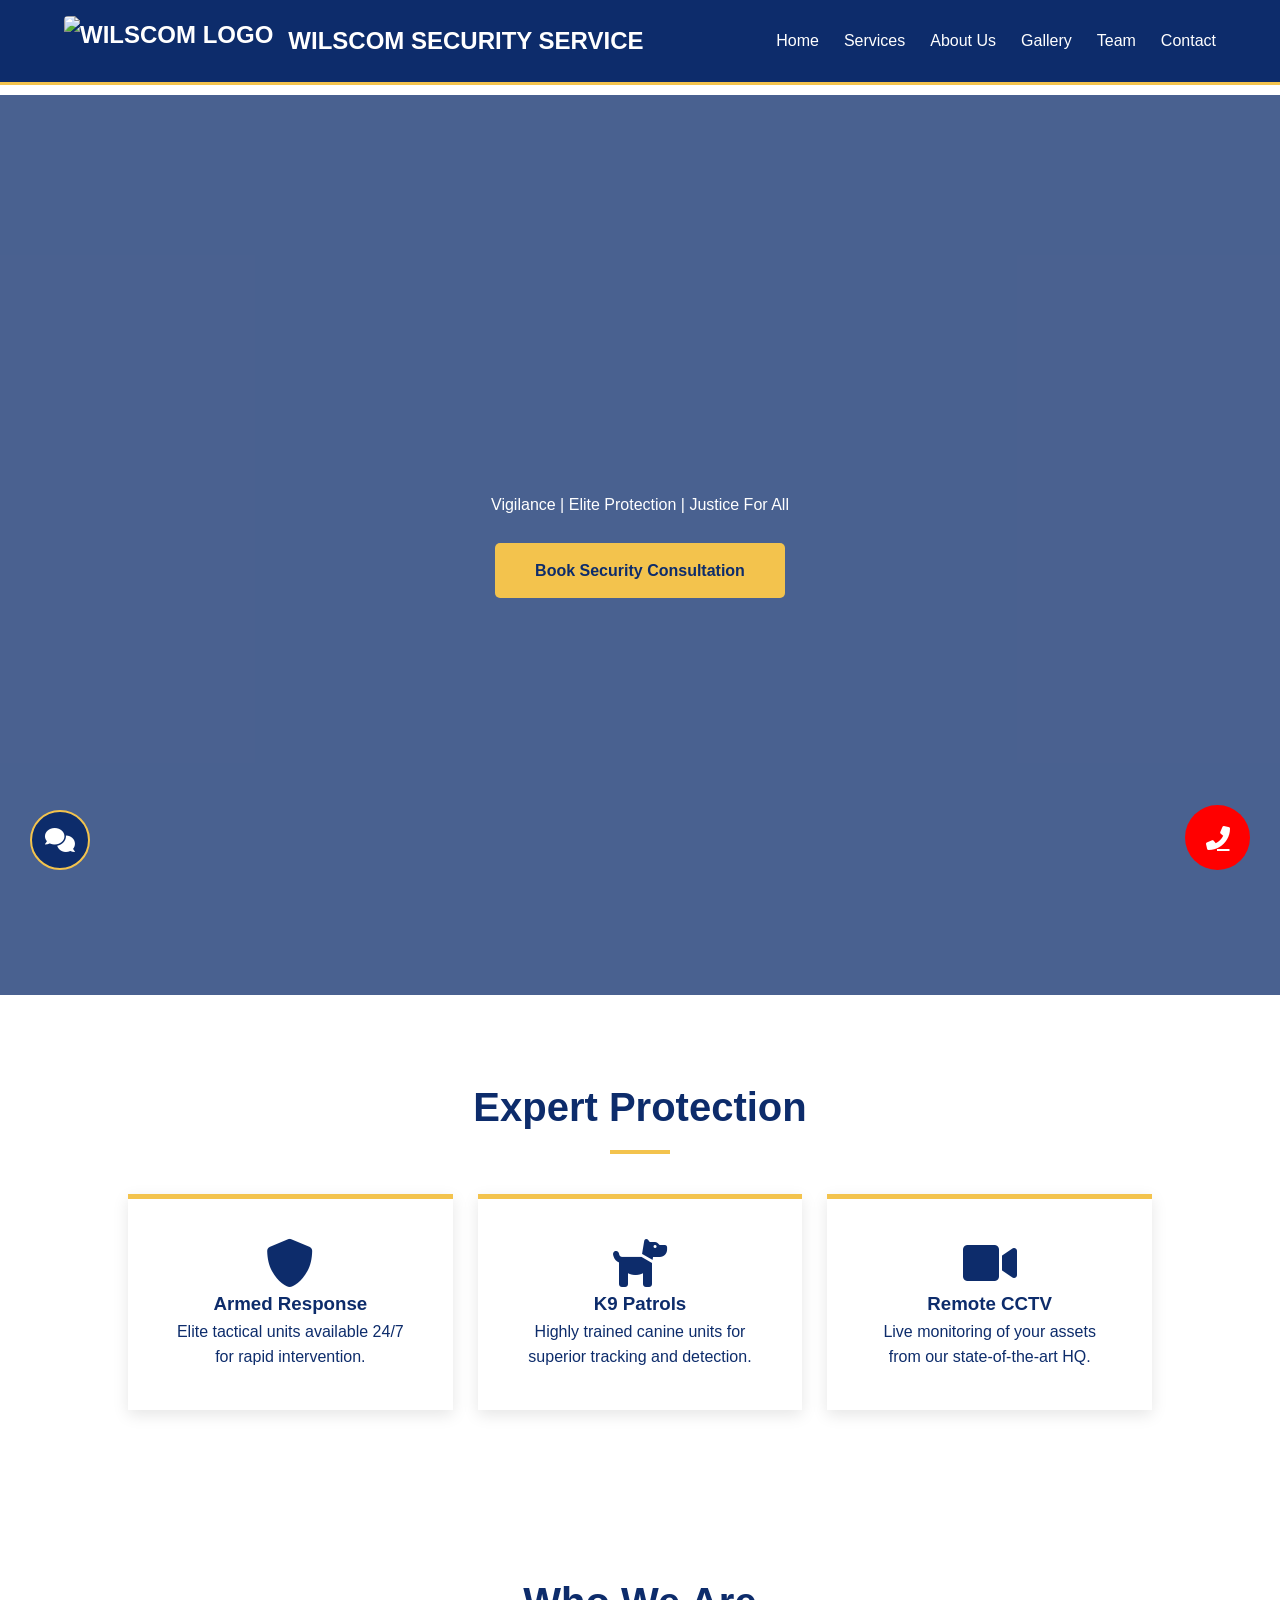
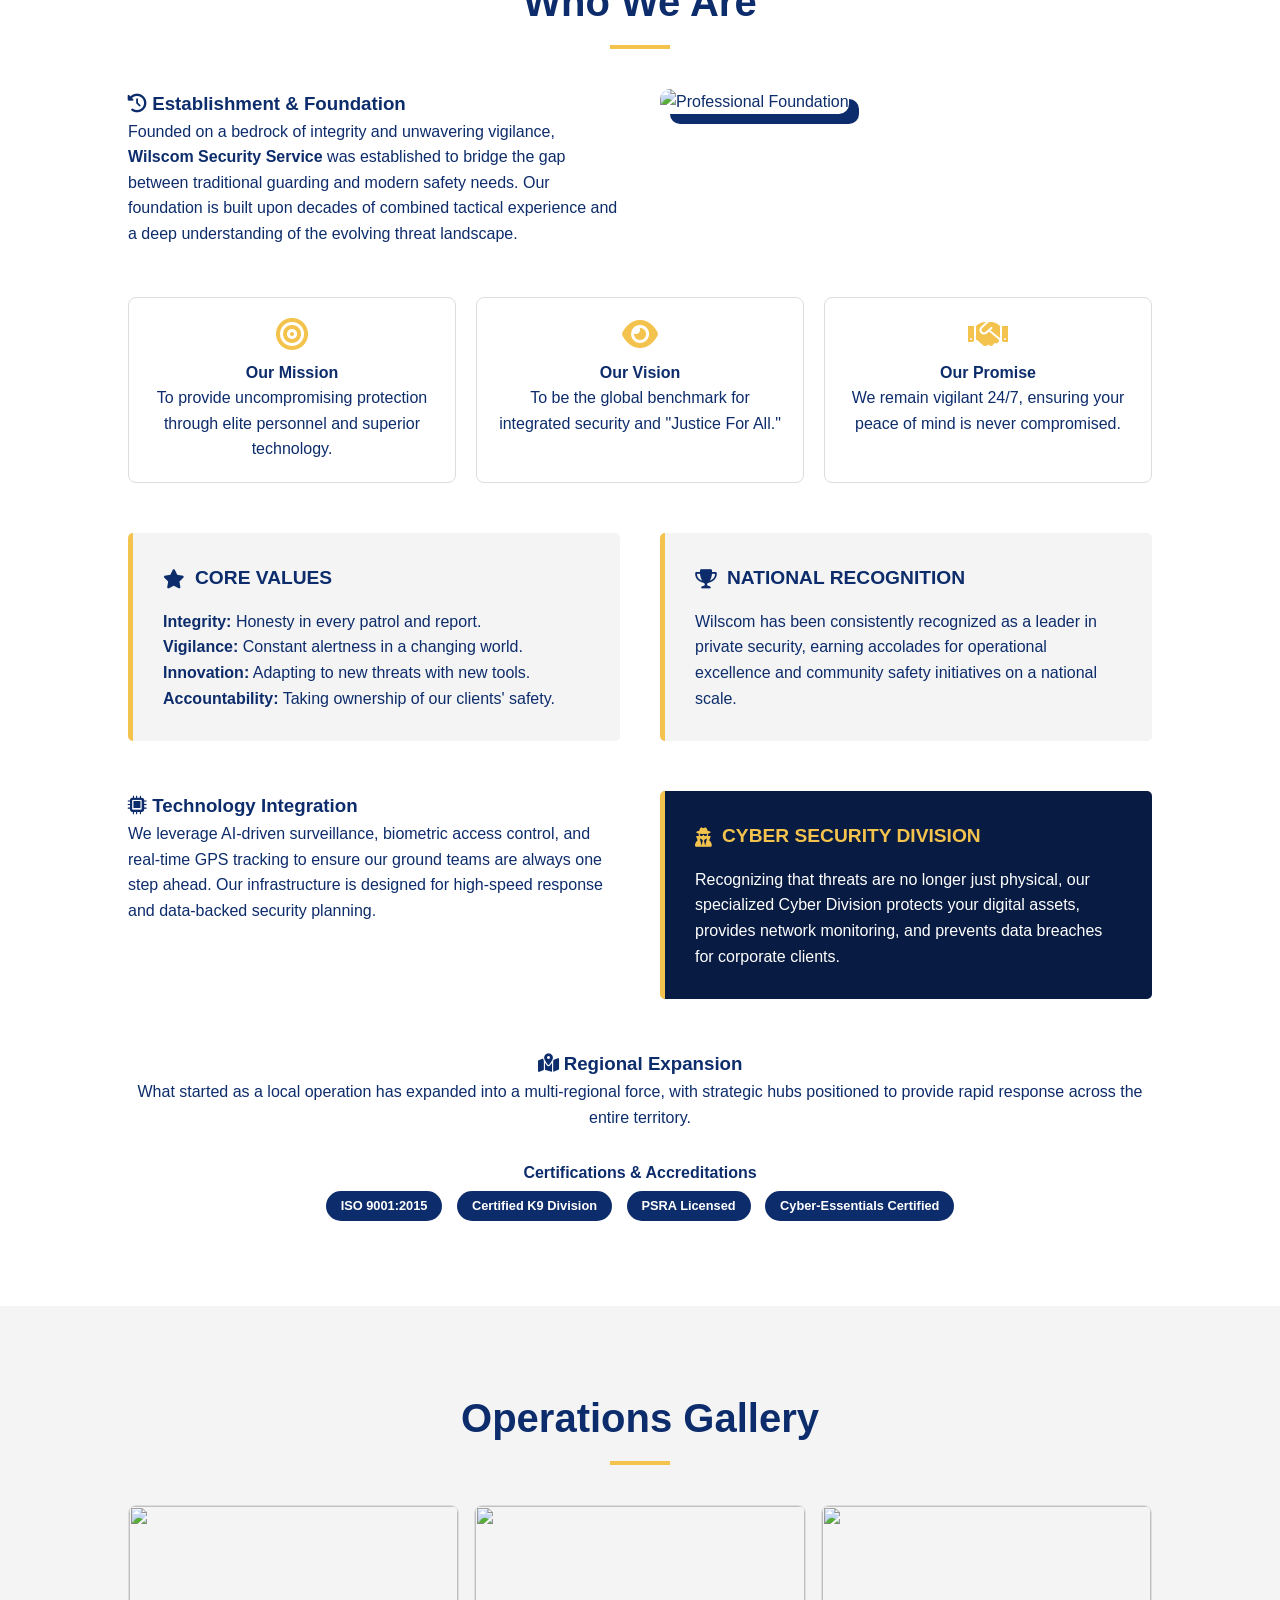
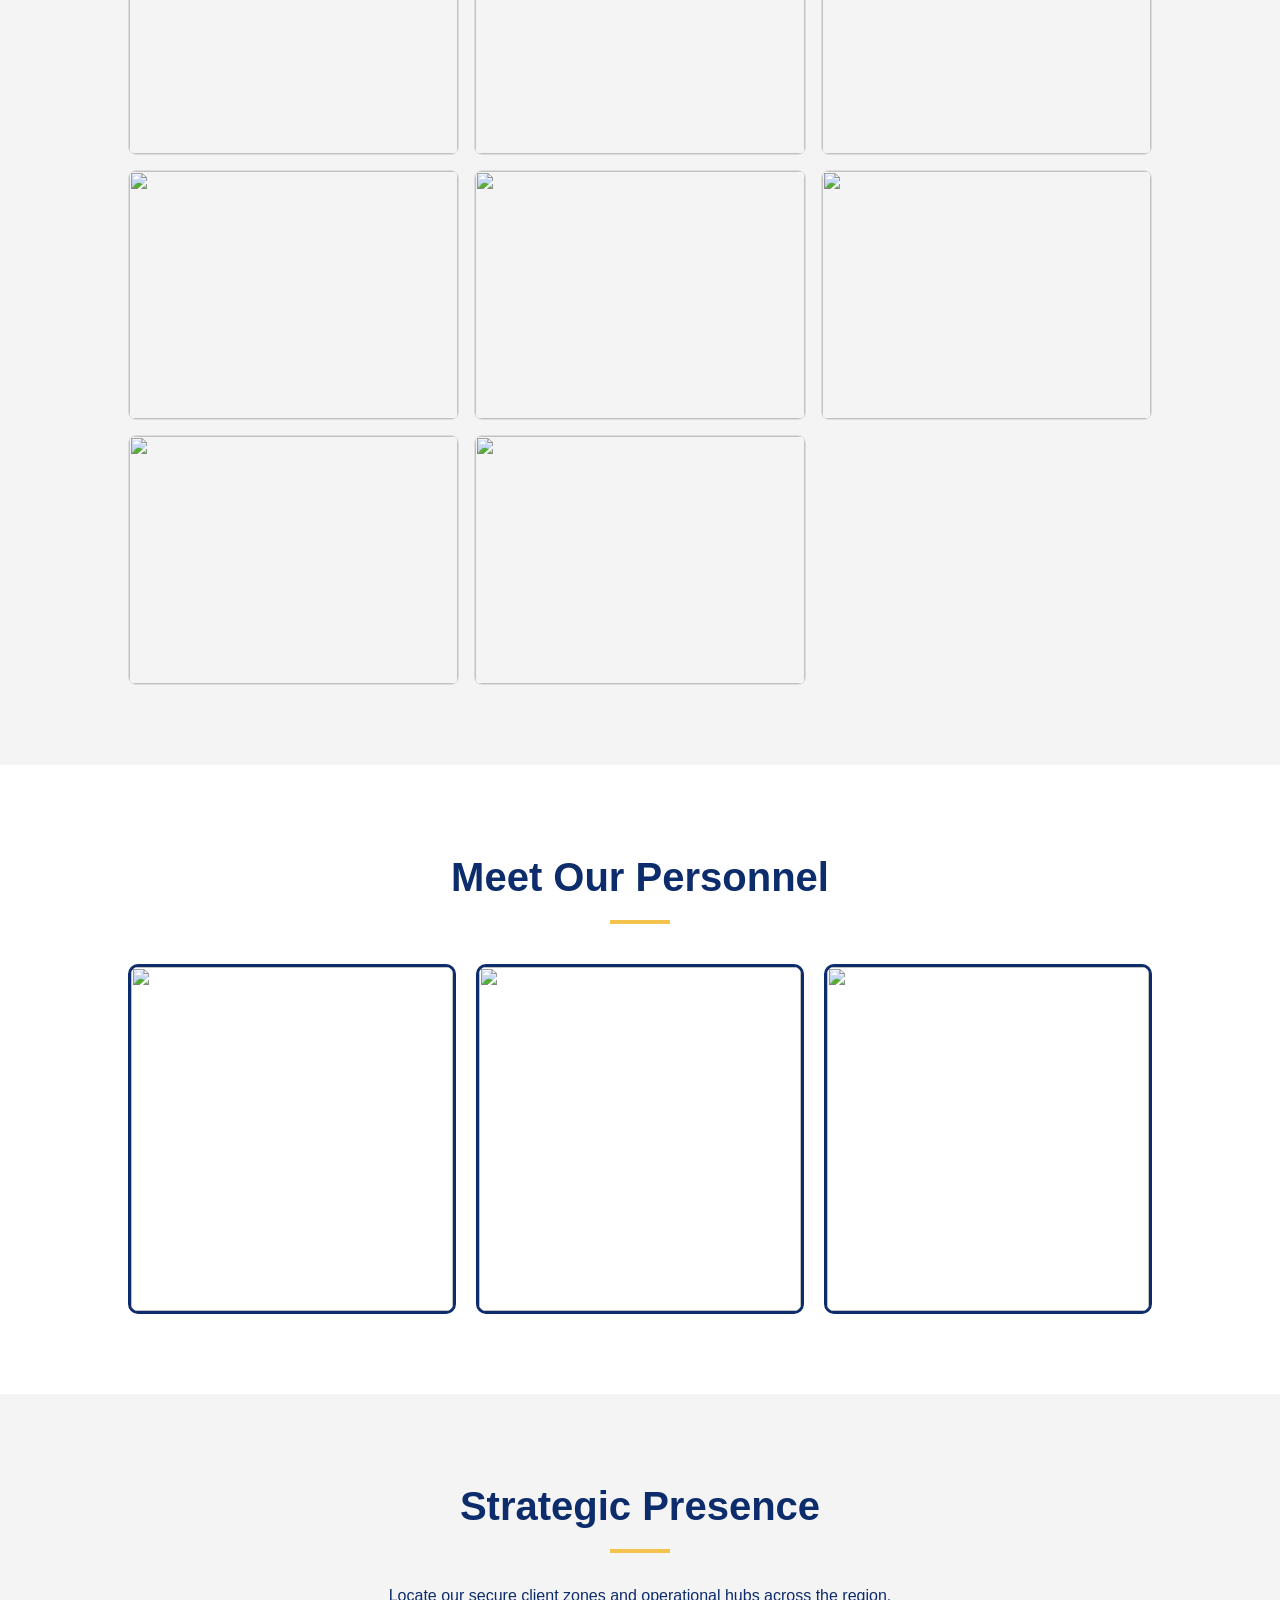
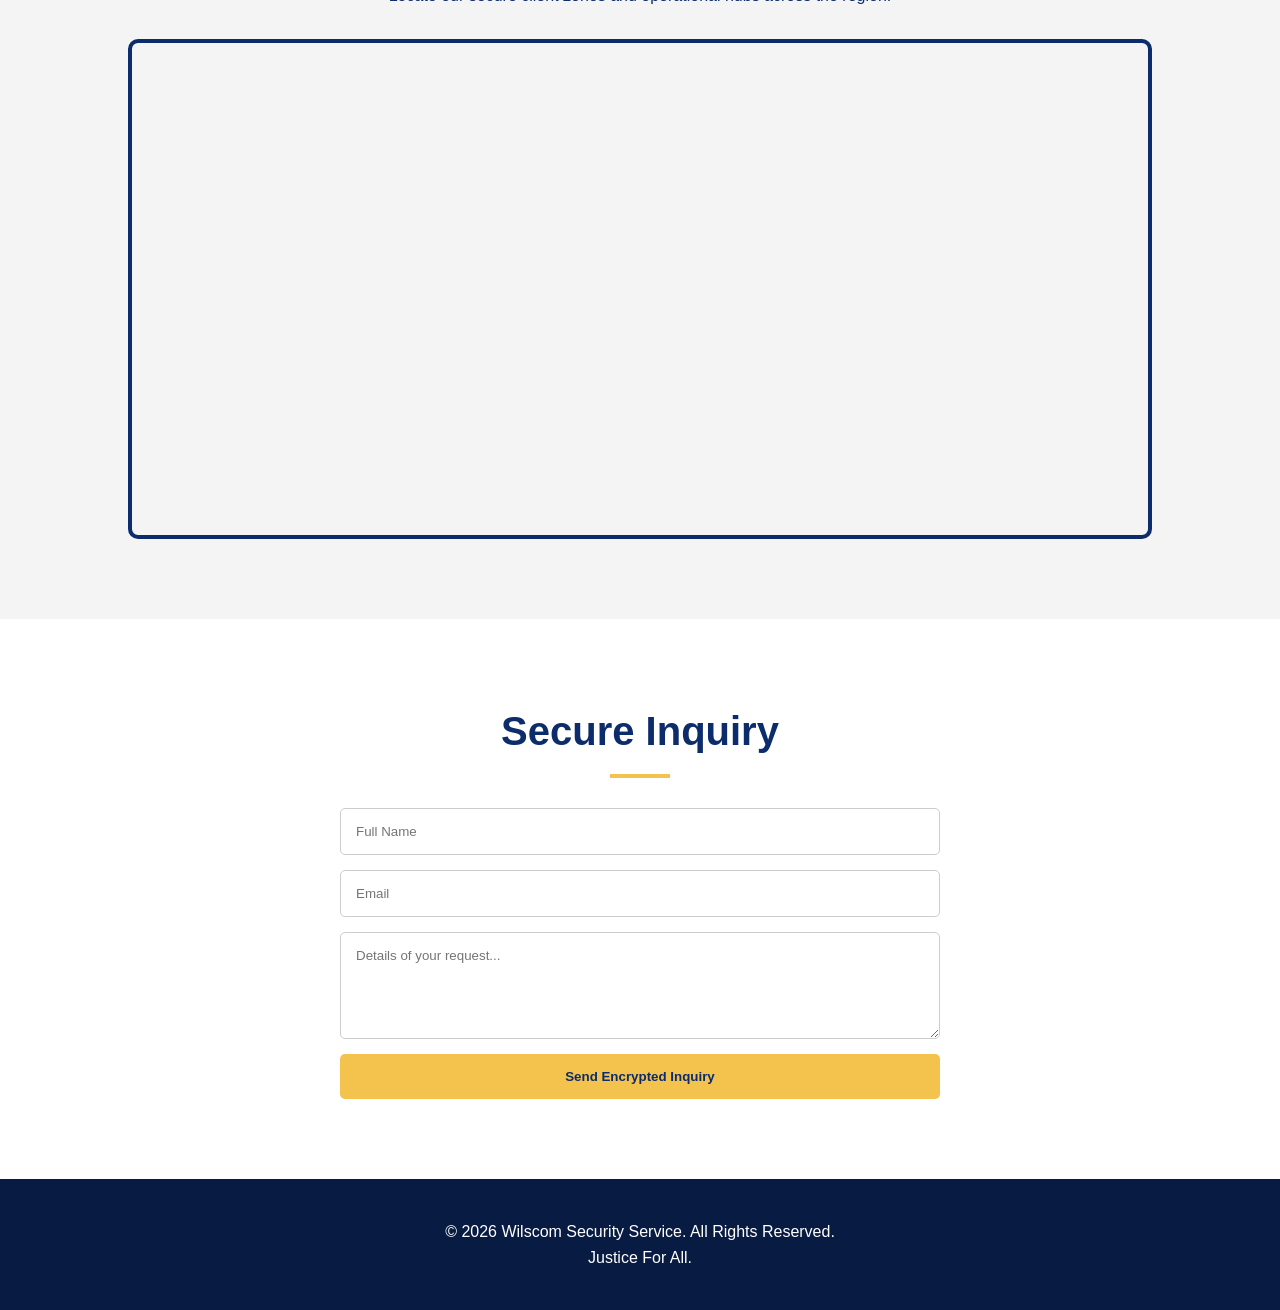
==== index.html @ 7aeda903 "website testing" ====
<!doctype html>
<html lang="en">
  <head>
    <meta charset="UTF-8" />
    <meta name="viewport" content="width=device-width, initial-scale=1.0" />
    <title>Wilscom Security Service | Justice For All</title>
    <link
      rel="stylesheet"
      href="https://cdnjs.cloudflare.com/ajax/libs/font-awesome/6.0.0/css/all.min.css"
    />
    <link
      rel="stylesheet"
      href="https://unpkg.com/leaflet@1.9.4/dist/leaflet.css"
    />

    <style>
      /* --- BRANDING & RESET --- */
      :root {
        --navy: #0d2c6b;
        --gold: #f3c34d;
        --white: #ffffff;
        --dark: #081b42;
        --light-gray: #f4f4f4;
        --red: #ff0000;
      }

      * {
        margin: 0;
        padding: 0;
        box-sizing: border-box;
        font-family: "Segoe UI", Arial, sans-serif;
        scroll-behavior: smooth;
      }
      body {
        line-height: 1.6;
        color: var(--navy);
        background-color: var(--white);
        overflow-x: hidden;
      }

      /* Navigation */
      header {
        background: var(--navy);
        padding: 1rem 5%;
        position: fixed;
        width: 100%;
        top: 0;
        z-index: 1000;
        border-bottom: 3px solid var(--gold);
      }
      .navbar {
        display: flex;
        justify-content: space-between;
        align-items: center;
      }
      .logo {
        display: flex;
        align-items: center;
        color: var(--white);
        font-weight: bold;
        font-size: 1.5rem;
        text-transform: uppercase;
      }
      .logo img {
        height: 50px;
        margin-right: 15px;
        border-radius: 4px;
      }
      .nav-links {
        display: flex;
        list-style: none;
      }
      .nav-links li a {
        color: var(--white);
        text-decoration: none;
        margin-left: 25px;
        font-weight: 500;
        transition: 0.3s;
      }
      .nav-links li a:hover {
        color: var(--gold);
      }

      /* VIDEO HERO SECTION */
      .hero {
        position: relative;
        height: 100vh;
        width: 100%;
        display: flex;
        align-items: center;
        justify-content: center;
        color: white;
        overflow: hidden;
      }
      #hero-video {
        position: absolute;
        top: 50%;
        left: 50%;
        min-width: 100%;
        min-height: 100%;
        z-index: -2;
        transform: translate(-50%, -50%);
        object-fit: cover;
      }
      .video-overlay {
        position: absolute;
        top: 0;
        left: 0;
        width: 100%;
        height: 100%;
        background: rgba(13, 44, 107, 0.75);
        z-index: -1;
      }
      .hero-content {
        text-align: center;
        z-index: 1;
        padding: 0 10%;
      }
      .hero-content h1 {
        font-size: 3.5rem;
        color: var(--gold);
        text-transform: uppercase;
        margin-bottom: 10px;
        text-shadow: 2px 2px 10px rgba(0, 0, 0, 0.5);
      }

      .btn {
        display: inline-block;
        background: var(--gold);
        color: var(--navy);
        padding: 15px 40px;
        text-decoration: none;
        font-weight: bold;
        border-radius: 5px;
        transition: 0.3s;
        border: none;
        cursor: pointer;
      }
      .btn:hover {
        background: var(--white);
        transform: scale(1.05);
      }

      /* Sections General */
      section {
        padding: 80px 10%;
        text-align: center;
      }
      h2 {
        font-size: 2.5rem;
        margin-bottom: 30px;
        position: relative;
        padding-bottom: 15px;
      }
      h2::after {
        content: "";
        width: 60px;
        height: 4px;
        background: var(--gold);
        position: absolute;
        bottom: 0;
        left: 50%;
        transform: translateX(-50%);
      }

      /* ABOUT US EXPANDED STYLES */
      .about-content {
        text-align: left;
        margin-top: 40px;
      }
      .about-grid {
        display: grid;
        grid-template-columns: repeat(auto-fit, minmax(300px, 1fr));
        gap: 40px;
        margin-bottom: 50px;
      }
      .about-box {
        background: var(--light-gray);
        padding: 30px;
        border-left: 5px solid var(--gold);
        border-radius: 5px;
      }
      .about-box h3 {
        color: var(--navy);
        margin-bottom: 15px;
        text-transform: uppercase;
        font-size: 1.2rem;
        display: flex;
        align-items: center;
        gap: 10px;
      }

      .pillars-grid {
        display: grid;
        grid-template-columns: repeat(auto-fit, minmax(200px, 1fr));
        gap: 20px;
        margin-top: 30px;
      }
      .pillar-item {
        text-align: center;
        padding: 20px;
        border: 1px solid #ddd;
        border-radius: 8px;
        transition: 0.3s;
      }
      .pillar-item:hover {
        border-color: var(--gold);
        background: #fff;
        transform: translateY(-5px);
      }
      .pillar-item i {
        color: var(--gold);
        margin-bottom: 10px;
      }

      .cert-badge {
        display: inline-block;
        background: var(--navy);
        color: white;
        padding: 5px 15px;
        border-radius: 20px;
        font-size: 0.8rem;
        margin: 5px;
        font-weight: bold;
      }

      /* Grids (Services, Careers, News) */
      .grid {
        display: grid;
        grid-template-columns: repeat(auto-fit, minmax(280px, 1fr));
        gap: 25px;
        margin-top: 40px;
      }
      .card {
        background: var(--white);
        padding: 40px;
        border-top: 5px solid var(--gold);
        box-shadow: 0 5px 15px rgba(0, 0, 0, 0.1);
        transition: 0.3s;
      }
      .card:hover {
        transform: translateY(-10px);
      }

      /* OPERATIONS GALLERY */
      .gallery-grid {
        display: grid;
        grid-template-columns: repeat(auto-fit, minmax(250px, 1fr));
        gap: 15px;
        margin-top: 40px;
      }
      .gallery-item {
        position: relative;
        overflow: hidden;
        border-radius: 8px;
        height: 250px;
        border: 1px solid #ddd;
      }
      .gallery-item img {
        width: 100%;
        height: 100%;
        object-fit: cover;
        transition: 0.5s;
      }
      .gallery-overlay {
        position: absolute;
        top: 0;
        left: 0;
        width: 100%;
        height: 100%;
        background: rgba(13, 44, 107, 0.85);
        display: flex;
        justify-content: center;
        align-items: center;
        color: white;
        opacity: 0;
        transition: 0.3s;
        font-weight: bold;
      }
      .gallery-item:hover img {
        transform: scale(1.1);
      }
      .gallery-item:hover .gallery-overlay {
        opacity: 1;
      }

      /* ELITE TEAM GALLERY */
      .team-grid {
        display: grid;
        grid-template-columns: repeat(auto-fit, minmax(240px, 1fr));
        gap: 20px;
        margin-top: 40px;
      }
      .member {
        position: relative;
        overflow: hidden;
        border-radius: 10px;
        height: 350px;
        border: 3px solid var(--navy);
      }
      .member img {
        width: 100%;
        height: 100%;
        object-fit: cover;
        transition: 0.5s;
      }
      .member-info {
        position: absolute;
        bottom: -100%;
        left: 0;
        width: 100%;
        background: rgba(13, 44, 107, 0.95);
        color: white;
        padding: 20px;
        transition: 0.4s;
        text-align: left;
      }
      .member:hover img {
        transform: scale(1.1);
      }
      .member:hover .member-info {
        bottom: 0;
      }

      /* MAP SECTION */
      #map {
        height: 500px;
        width: 100%;
        border-radius: 10px;
        border: 4px solid var(--navy);
        margin-top: 30px;
      }

      /* LIVE CHAT WIDGET */
      #chat-widget {
        position: fixed;
        bottom: 30px;
        left: 30px;
        width: 300px;
        background: white;
        border-radius: 10px 10px 0 0;
        box-shadow: 0 5px 25px rgba(0, 0, 0, 0.2);
        z-index: 3000;
        overflow: hidden;
        display: none;
        flex-direction: column;
      }
      .chat-header {
        background: var(--navy);
        color: white;
        padding: 15px;
        display: flex;
        justify-content: space-between;
        align-items: center;
        border-bottom: 2px solid var(--gold);
      }
      .chat-body {
        height: 250px;
        padding: 15px;
        overflow-y: auto;
        background: #f9f9f9;
        font-size: 0.9rem;
      }
      .chat-input {
        display: flex;
        border-top: 1px solid #ddd;
      }
      .chat-input input {
        flex: 1;
        padding: 10px;
        border: none;
        outline: none;
      }
      .chat-input button {
        background: var(--gold);
        border: none;
        padding: 10px 15px;
        cursor: pointer;
        color: var(--navy);
        font-weight: bold;
      }

      #chat-trigger {
        position: fixed;
        bottom: 30px;
        left: 30px;
        background: var(--navy);
        color: white;
        width: 60px;
        height: 60px;
        border-radius: 50%;
        display: flex;
        justify-content: center;
        align-items: center;
        font-size: 1.5rem;
        cursor: pointer;
        z-index: 2999;
        border: 2px solid var(--gold);
      }

      /* Emergency Pulse Button */
      .emergency-btn {
        position: fixed;
        bottom: 30px;
        right: 30px;
        background: var(--red);
        color: white;
        width: 65px;
        height: 65px;
        border-radius: 50%;
        display: flex;
        justify-content: center;
        align-items: center;
        font-size: 1.5rem;
        z-index: 2000;
        animation: pulse 1.5s infinite;
      }
      @keyframes pulse {
        0% {
          transform: scale(1);
          box-shadow: 0 0 0 0 rgba(255, 0, 0, 0.7);
        }
        70% {
          transform: scale(1.1);
          box-shadow: 0 0 0 15px rgba(255, 0, 0, 0);
        }
        100% {
          transform: scale(1);
        }
      }

      footer {
        background: var(--dark);
        color: white;
        padding: 40px;
        text-align: center;
      }
      .burger {
        display: none;
        cursor: pointer;
        color: white;
        font-size: 1.7rem;
      }

      .nav-links.active {
        display: flex;
        flex-direction: column;
        position: fixed;
        top: 50%;
        left: 50%;
        transform: translate(-50%, -50%);
        width: 80%;
        max-width: 300px;
        background: var(--navy);
        padding: 30px 20px;
        border-radius: 10px;
        border: 3px solid var(--gold);
        z-index: 1002;
        box-shadow: 0 10px 30px rgba(0, 0, 0, 0.5);
      }
      .nav-links.active li a {
        margin: 15px 0;
        font-size: 1.2rem;
        text-align: center;
      }

      .menu-open .logo {
        display: none;
      }
      .menu-open .burger {
        position: fixed;
        top: 20px;
        right: 20px;
        z-index: 1003;
      }
      .menu-open::before {
        content: "";
        position: fixed;
        top: 0;
        left: 0;
        right: 0;
        bottom: 0;
        background: rgba(0, 0, 0, 0.5);
        z-index: 1001;
      }

      body {
        padding-top: 95px;
      }

      @media (max-width: 768px) {
        header {
          padding: 0.8rem 5%;
        }
        .nav-links {
          display: none;
        }
        .burger {
          display: block;
        }

        .hero {
          height: 80vh;
          min-height: 500px;
          align-items: flex-end;
          padding-bottom: 40px;
        }
        .hero-content {
          padding: 0 5%;
        }
        .hero-content h1 {
          font-size: 2rem;
        }
        .hero-content p {
          font-size: 1rem;
        }

        section {
          padding: 60px 6%;
          text-align: left;
        }
        h2 {
          font-size: 2rem;
        }

        #map {
          height: 300px;
        }

        .card,
        .about-box,
        .pillar-item,
        .gallery-item,
        .member,
        .chat-widget,
        #chat-widget {
          width: 100%;
          margin: 0;
        }

        #chat-widget {
          width: 90%;
          left: 5%;
          bottom: 90px;
        }

        #chat-trigger,
        .emergency-btn {
          left: 15px;
          right: auto;
          width: 55px;
          height: 55px;
          font-size: 1.2rem;
        }

        .emergency-btn {
          bottom: 100px;
        }
      }
    </style>
  </head>
  <body onload="initMap()">
    <a href="tel:+123456789" class="emergency-btn"
      ><i class="fas fa-phone-alt"></i
    ></a>
    <div id="chat-trigger" onclick="toggleChat()">
      <i class="fas fa-comments"></i>
    </div>

    <div id="chat-widget">
      <div class="chat-header">
        <span>Wilscom Dispatch</span
        ><i
          class="fas fa-times"
          onclick="toggleChat()"
          style="cursor: pointer"
        ></i>
      </div>
      <div class="chat-body" id="chat-content">
        <p
          style="
            background: #eee;
            padding: 8px;
            border-radius: 5px;
            margin-bottom: 10px;
          "
        >
          Hello. How can Wilscom secure your premises today?
        </p>
      </div>
      <div class="chat-input">
        <input type="text" id="user-msg" placeholder="Type here..." /><button
          onclick="sendChat()"
        >
          Send
        </button>
      </div>
    </div>

    <header>
      <nav class="navbar">
        <div class="logo">
          <img
            src="https://res.cloudinary.com/dqfcitcay/image/upload/v1774883744/WhatsApp_Image_2026-03-18_at_12.08.15_clizoi.jpg"
            alt="Wilscom Logo"
          />
          <span>Wilscom Security Service</span>
        </div>
        <ul class="nav-links" id="navLinks">
          <li><a href="#home">Home</a></li>
          <li><a href="#services">Services</a></li>
          <li><a href="#about us">About Us</a></li>
          <li><a href="#gallery">Gallery</a></li>
          <li><a href="#team">Team</a></li>
          <li><a href="#contact">Contact</a></li>
        </ul>
        <div class="burger" onclick="toggleMobileNav()">
          <i class="fas fa-bars"></i>
        </div>
      </nav>
    </header>

    <section id="home" class="hero">
      <video autoplay muted loop playsinline id="hero-video">
        <source
          src="https://assets.mixkit.co/videos/preview/mixkit-security-camera-moving-and-recording-2804-large.mp4"
          type="video/mp4"
        />
      </video>
      <div class="video-overlay"></div>
      <div class="hero-content">
        <p>Vigilance | Elite Protection | Justice For All</p>
        <br />
        <a href="#contact" class="btn">Book Security Consultation</a>
      </div>
    </section>

    <section id="services">
      <h2>Expert Protection</h2>
      <div class="grid">
        <div class="card">
          <i class="fas fa-shield-alt fa-3x"></i>
          <h3>Armed Response</h3>
          <p>Elite tactical units available 24/7 for rapid intervention.</p>
        </div>
        <div class="card">
          <i class="fas fa-dog fa-3x"></i>
          <h3>K9 Patrols</h3>
          <p>
            Highly trained canine units for superior tracking and detection.
          </p>
        </div>
        <div class="card">
          <i class="fas fa-video fa-3x"></i>
          <h3>Remote CCTV</h3>
          <p>Live monitoring of your assets from our state-of-the-art HQ.</p>
        </div>
      </div>
    </section>

    <section id="about us">
      <h2>Who We Are</h2>

      <div class="about-content">
        <div class="about-grid">
          <div class="about-text">
            <h3><i class="fas fa-history"></i> Establishment & Foundation</h3>
            <p>
              Founded on a bedrock of integrity and unwavering vigilance,
              <strong>Wilscom Security Service</strong> was established to
              bridge the gap between traditional guarding and modern safety
              needs. Our foundation is built upon decades of combined tactical
              experience and a deep understanding of the evolving threat
              landscape.
            </p>
          </div>
          <div class="about-image">
            <img
              src="https://res.cloudinary.com/dqfcitcay/image/upload/v1775049401/wil13_whbb4u.jpg"
              alt="Professional Foundation"
              style="
                width: 100%;
                border-radius: 10px;
                box-shadow: 10px 10px 0 var(--navy);
              "
            />
          </div>
        </div>

        <div class="pillars-grid">
          <div class="pillar-item">
            <i class="fas fa-bullseye fa-2x"></i>
            <h4>Our Mission</h4>
            <p>
              To provide uncompromising protection through elite personnel and
              superior technology.
            </p>
          </div>
          <div class="pillar-item">
            <i class="fas fa-eye fa-2x"></i>
            <h4>Our Vision</h4>
            <p>
              To be the global benchmark for integrated security and "Justice
              For All."
            </p>
          </div>
          <div class="pillar-item">
            <i class="fas fa-handshake fa-2x"></i>
            <h4>Our Promise</h4>
            <p>
              We remain vigilant 24/7, ensuring your peace of mind is never
              compromised.
            </p>
          </div>
        </div>

        <div class="about-grid" style="margin-top: 50px">
          <div class="about-box">
            <h3><i class="fas fa-star"></i> Core Values</h3>
            <ul style="list-style: none; padding-left: 0">
              <li>
                <strong>Integrity:</strong> Honesty in every patrol and report.
              </li>
              <li>
                <strong>Vigilance:</strong> Constant alertness in a changing
                world.
              </li>
              <li>
                <strong>Innovation:</strong> Adapting to new threats with new
                tools.
              </li>
              <li>
                <strong>Accountability:</strong> Taking ownership of our
                clients' safety.
              </li>
            </ul>
          </div>
          <div class="about-box">
            <h3><i class="fas fa-trophy"></i> National Recognition</h3>
            <p>
              Wilscom has been consistently recognized as a leader in private
              security, earning accolades for operational excellence and
              community safety initiatives on a national scale.
            </p>
          </div>
        </div>

        <div class="about-grid">
          <div class="about-text">
            <h3><i class="fas fa-microchip"></i> Technology Integration</h3>
            <p>
              We leverage AI-driven surveillance, biometric access control, and
              real-time GPS tracking to ensure our ground teams are always one
              step ahead. Our infrastructure is designed for high-speed response
              and data-backed security planning.
            </p>
          </div>
          <div class="about-box" style="background: var(--dark); color: white">
            <h3 style="color: var(--gold)">
              <i class="fas fa-user-secret"></i> Cyber Security Division
            </h3>
            <p>
              Recognizing that threats are no longer just physical, our
              specialized Cyber Division protects your digital assets, provides
              network monitoring, and prevents data breaches for corporate
              clients.
            </p>
          </div>
        </div>

        <div style="text-align: center; margin-top: 40px">
          <h3><i class="fas fa-map-marked-alt"></i> Regional Expansion</h3>
          <p>
            What started as a local operation has expanded into a multi-regional
            force, with strategic hubs positioned to provide rapid response
            across the entire territory.
          </p>

          <div style="margin-top: 30px">
            <h4>Certifications & Accreditations</h4>
            <div class="cert-badge">ISO 9001:2015</div>
            <div class="cert-badge">Certified K9 Division</div>
            <div class="cert-badge">PSRA Licensed</div>
            <div class="cert-badge">Cyber-Essentials Certified</div>
          </div>
        </div>
      </div>
    </section>

    <section id="gallery" style="background: var(--light-gray)">
      <h2>Operations Gallery</h2>
      <div class="gallery-grid">
        <div class="gallery-item">
          <img
            src="https://res.cloudinary.com/dqfcitcay/image/upload/v1774883747/wils1_fondbe.jpg"
          />
          <div class="gallery-overlay">Operational Men</div>
        </div>
        <div class="gallery-item">
          <img
            src="https://res.cloudinary.com/dqfcitcay/image/upload/v1774883751/wils4_hs0xzc.jpg"
          />
          <div class="gallery-overlay">Tactical Unit</div>
        </div>
        <div class="gallery-item">
          <img
            src="https://res.cloudinary.com/dqfcitcay/image/upload/v1774883760/wils6_dmjobj.jpg"
          />
          <div class="gallery-overlay">Our Security Service Workshop</div>
        </div>
        <div class="gallery-item">
          <img
            src="https://res.cloudinary.com/dqfcitcay/image/upload/v1774883745/wils2_iz5hwj.jpg"
          />
          <div class="gallery-overlay">Our CEO</div>
        </div>
        <div class="gallery-item">
          <img
            src="https://res.cloudinary.com/dqfcitcay/image/upload/v1774883763/wils5_rermc7.jpg"
          />
          <div class="gallery-overlay">Workshop Team</div>
        </div>
        <div class="gallery-item">
          <img
            src="https://res.cloudinary.com/dqfcitcay/image/upload/v1775049403/wils3_qi3if8.jpg"
          />
          <div class="gallery-overlay">Wilscom Men</div>
        </div>
        <div class="gallery-item">
          <img
            src="https://res.cloudinary.com/dqfcitcay/image/upload/v1775049402/wil10_k9wctc.jpg"
          />
          <div class="gallery-overlay">Wilscom Flyers</div>
        </div>

        <div class="gallery-item">
          <img
            src="https://res.cloudinary.com/dqfcitcay/image/upload/v1775050730/wil16_quzkpr.jpg"
          />
          <div class="gallery-overlay">Wilscom Flyers</div>
        </div>
      </div>
    </section>

    <section id="team">
      <h2>Meet Our Personnel</h2>
      <div class="team-grid">
        <div class="member">
          <img
            src="https://res.cloudinary.com/dqfcitcay/image/upload/v1775049401/wils2_xyefve.jpg"
          />
          <div class="member-info">
            <h3></h3>
            <p>CEO and Director</p>
          </div>
        </div>
        <div class="member">
          <img src="" />
          <div class="member-info">
            <h3>Nelly G. Steven</h3>
            <p>HR</p>
          </div>
        </div>
        <div class="member">
          <img src="" />
          <div class="member-info">
            <h3>"Alvin Blamo"</h3>
            <p></p>
          </div>
        </div>
      </div>
    </section>

    <section id="map-section" style="background: var(--light-gray)">
      <h2>Strategic Presence</h2>
      <p>
        Locate our secure client zones and operational hubs across the region.
      </p>
      <div id="map"></div>
    </section>

    <section id="contact">
      <h2>Secure Inquiry</h2>
      <form
        style="
          max-width: 600px;
          margin: 0 auto;
          display: flex;
          flex-direction: column;
          gap: 15px;
        "
      >
        <input
          type="text"
          placeholder="Full Name"
          style="padding: 15px; border: 1px solid #ccc; border-radius: 5px"
          required
        />
        <input
          type="email"
          placeholder="Email"
          style="padding: 15px; border: 1px solid #ccc; border-radius: 5px"
          required
        />
        <textarea
          id="contactMsg"
          rows="5"
          placeholder="Details of your request..."
          style="padding: 15px; border: 1px solid #ccc; border-radius: 5px"
        ></textarea>
        <button type="submit" class="btn">Send Encrypted Inquiry</button>
      </form>
    </section>

    <footer>
      <p>
        © 2026 Wilscom Security Service. All Rights Reserved. <br />
        Justice For All.
      </p>
    </footer>

    <script src="https://unpkg.com/leaflet@1.9.4/dist/leaflet.js"></script>
    <script>
      function toggleChat() {
        const chat = document.getElementById("chat-widget");
        chat.style.display = chat.style.display === "flex" ? "none" : "flex";
      }

      function toggleMobileNav() {
        const navLinks = document.getElementById("navLinks");
        const header = document.querySelector("header");
        navLinks.classList.toggle("active");
        header.classList.toggle("menu-open");
      }

      // Close menu when clicking a nav link
      document.querySelectorAll(".nav-links a").forEach((link) => {
        link.addEventListener("click", () => {
          const navLinks = document.getElementById("navLinks");
          const header = document.querySelector("header");
          navLinks.classList.remove("active");
          header.classList.remove("menu-open");
        });
      });

      function sendChat() {
        const input = document.getElementById("user-msg");
        const content = document.getElementById("chat-content");
        if (input.value.trim() !== "") {
          content.innerHTML += `<p style="text-align:right; margin-bottom:10px;"><b>You:</b> ${input.value}</p>`;
          input.value = "";
          setTimeout(() => {
            content.innerHTML += `<p style="background:#eee; padding:8px; border-radius:5px; margin-bottom:10px;">Understood. Connecting to Dispatch...</p>`;
            content.scrollTop = content.scrollHeight;
          }, 800);
        }
      }

      // Initialize OpenStreetMap with Wilscom Custom Icon Markers
      document.addEventListener("DOMContentLoaded", function () {
        var map = L.map("map").setView([6.3106, -10.8047], 12);

        L.tileLayer("https://{s}.tile.openstreetmap.org/{z}/{x}/{y}.png", {
          maxZoom: 19,
          attribution: "© OpenStreetMap contributors",
        }).addTo(map);

        // Custom Icon Configuration
        var wilscomIcon = L.icon({
          iconUrl: "./Images/WhatsApp Image 2026-03-18 at 12.08.15.jpeg",
          iconSize: [40, 40],
          iconAnchor: [20, 40],
          popupAnchor: [0, -40],
        });

        var locations = [
          { lat: 6.2907, lng: -10.7816, t: "Operational HQ - Sinkor" },
          { lat: 6.27, lng: -10.7, t: "Client Zone A - Paynesville" },
          { lat: 6.34, lng: -10.8, t: "Industrial Site - Bushrod" },
          { lat: 6.3, lng: -10.75, t: "Commercial Hub - Monrovia" },
        ];

        locations.forEach(function (loc) {
          L.marker([loc.lat, loc.lng], { icon: wilscomIcon })
            .addTo(map)
            .bindPopup("<b>" + loc.t + "</b><br>Secured by Wilscom.");
        });
      });
    </script>
  </body>
</html>
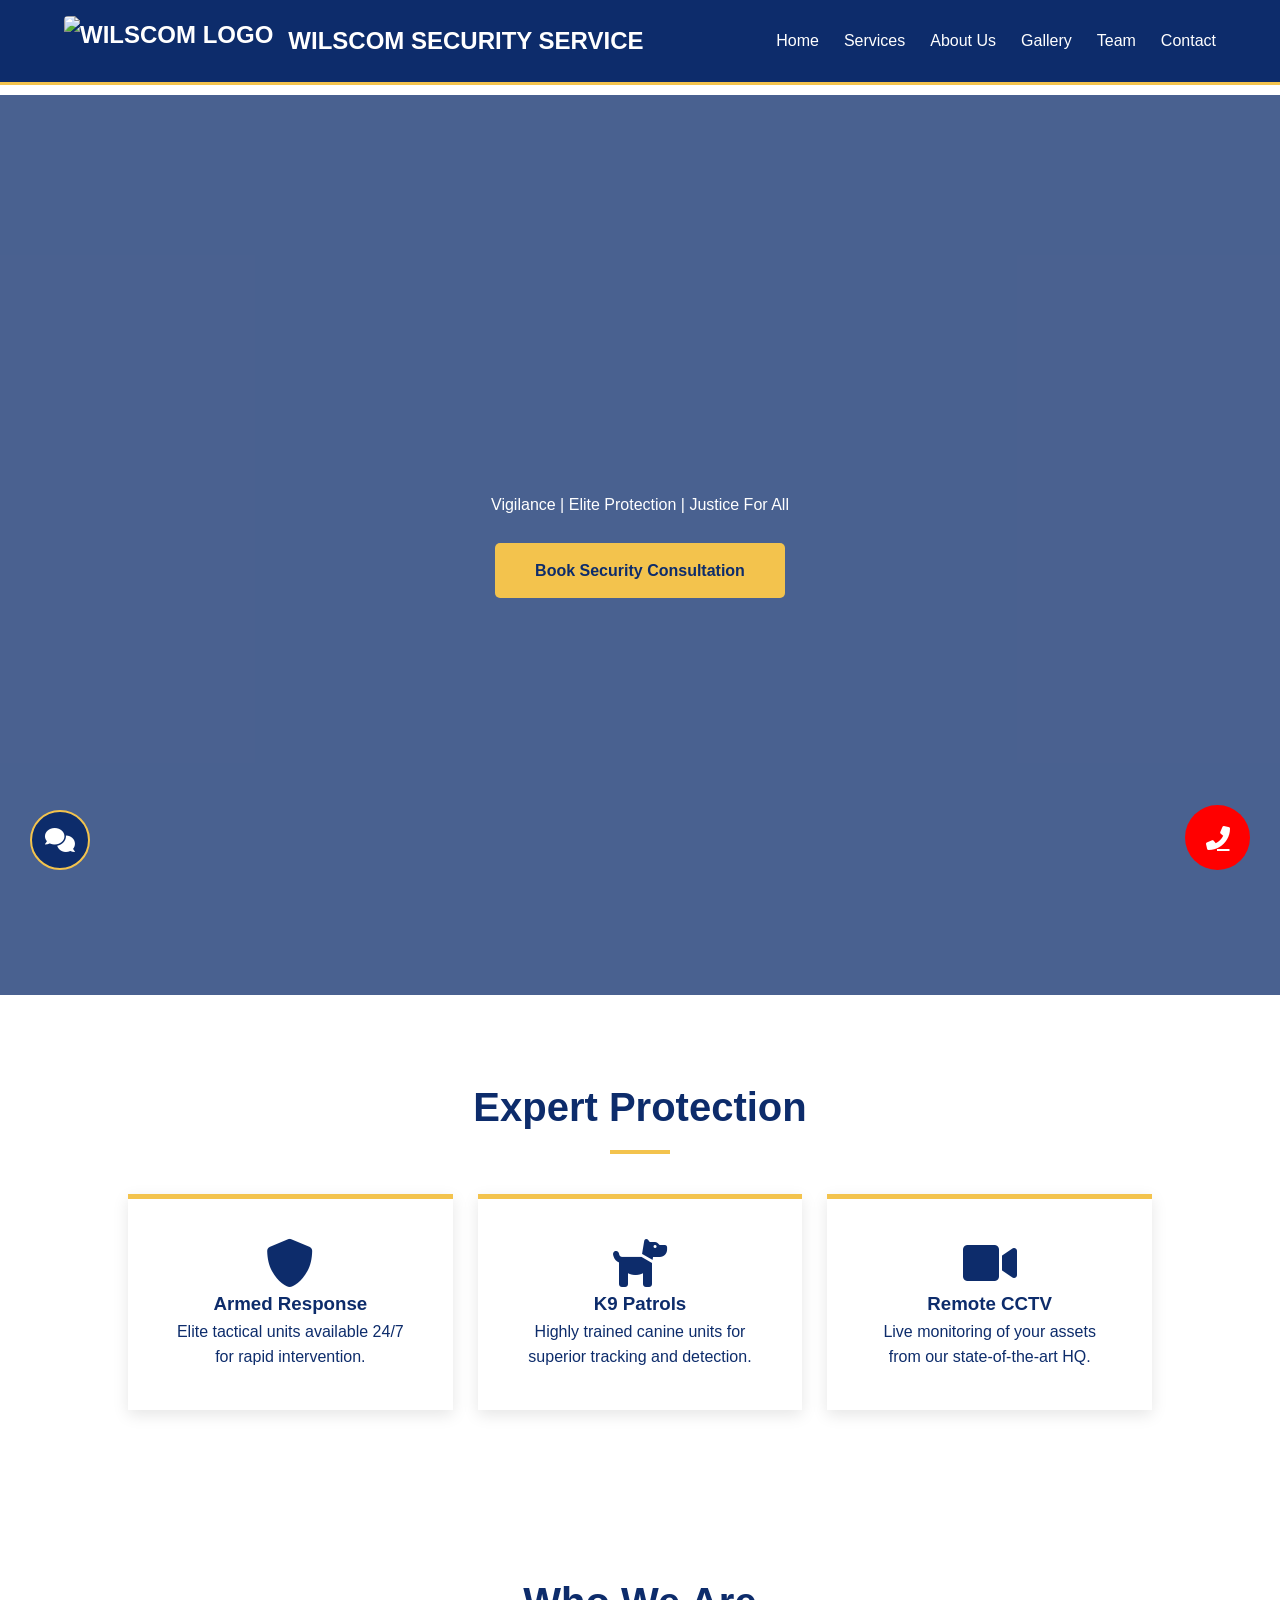
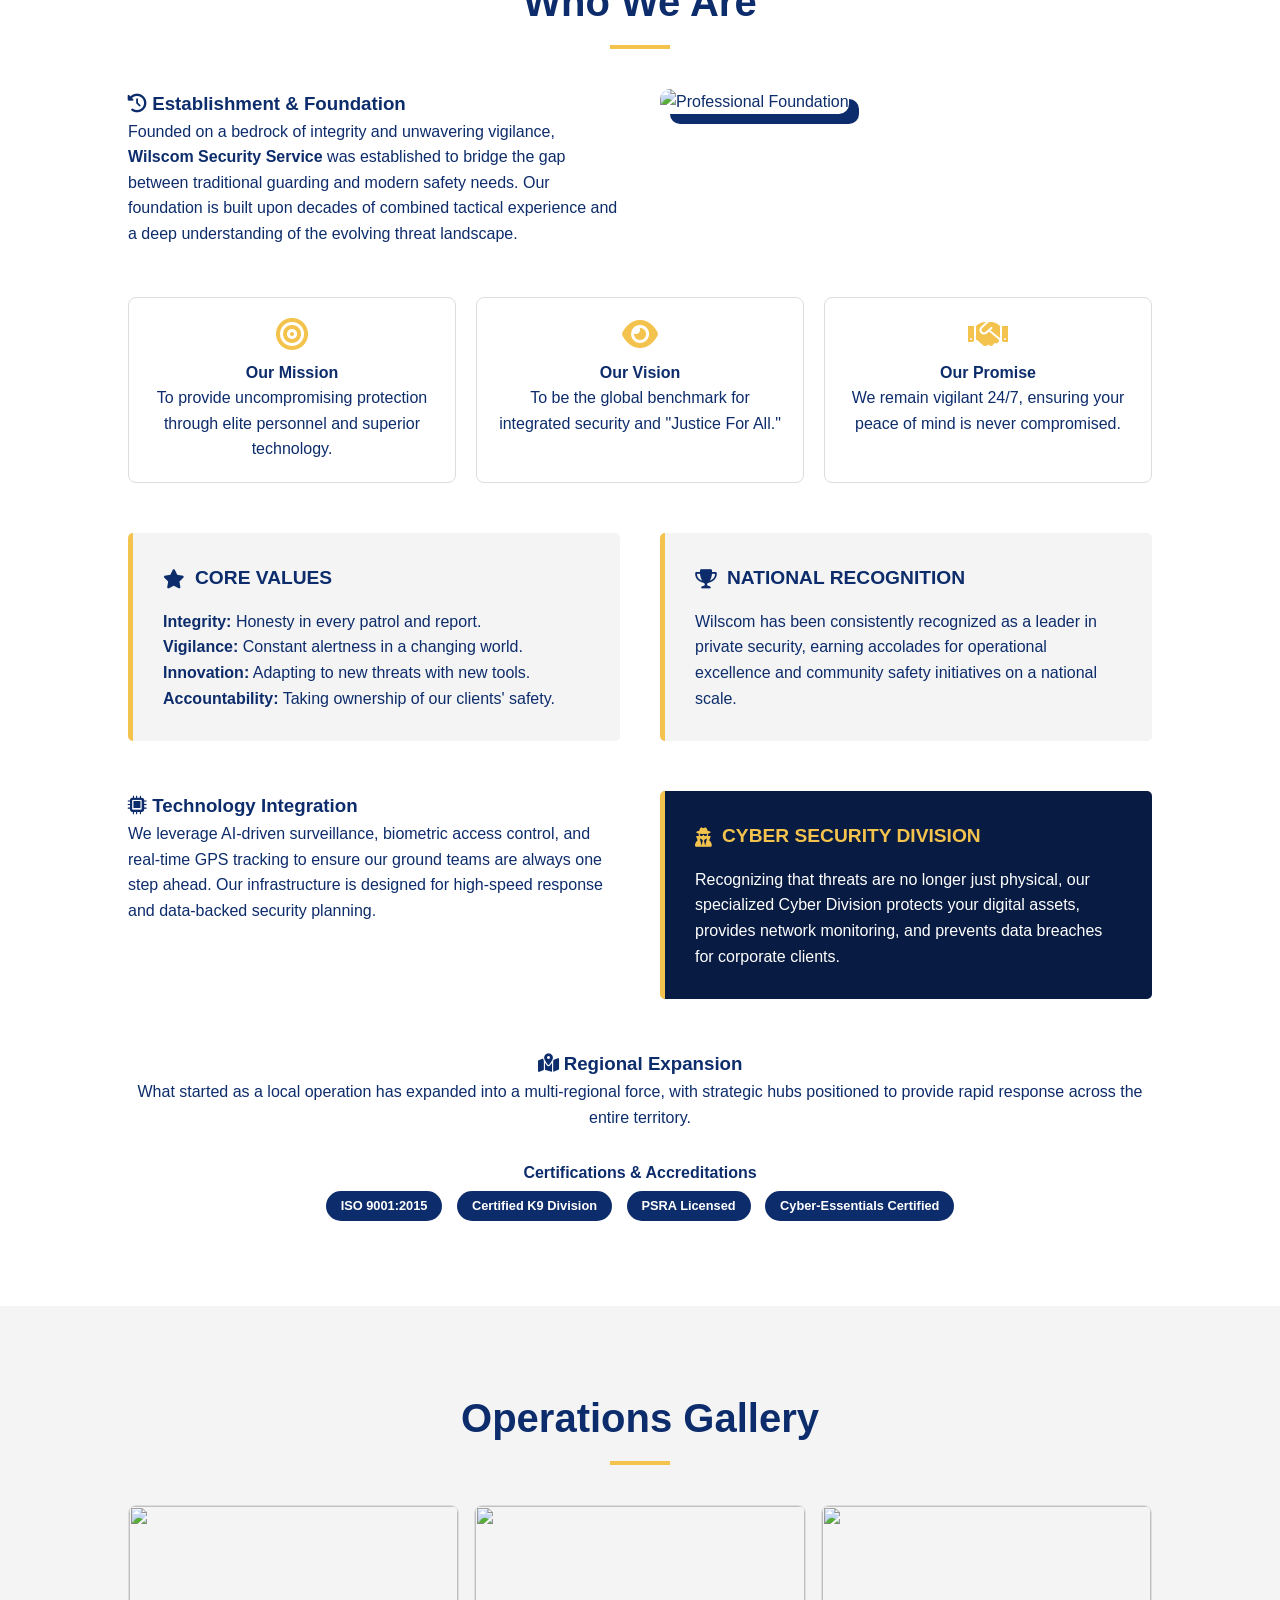
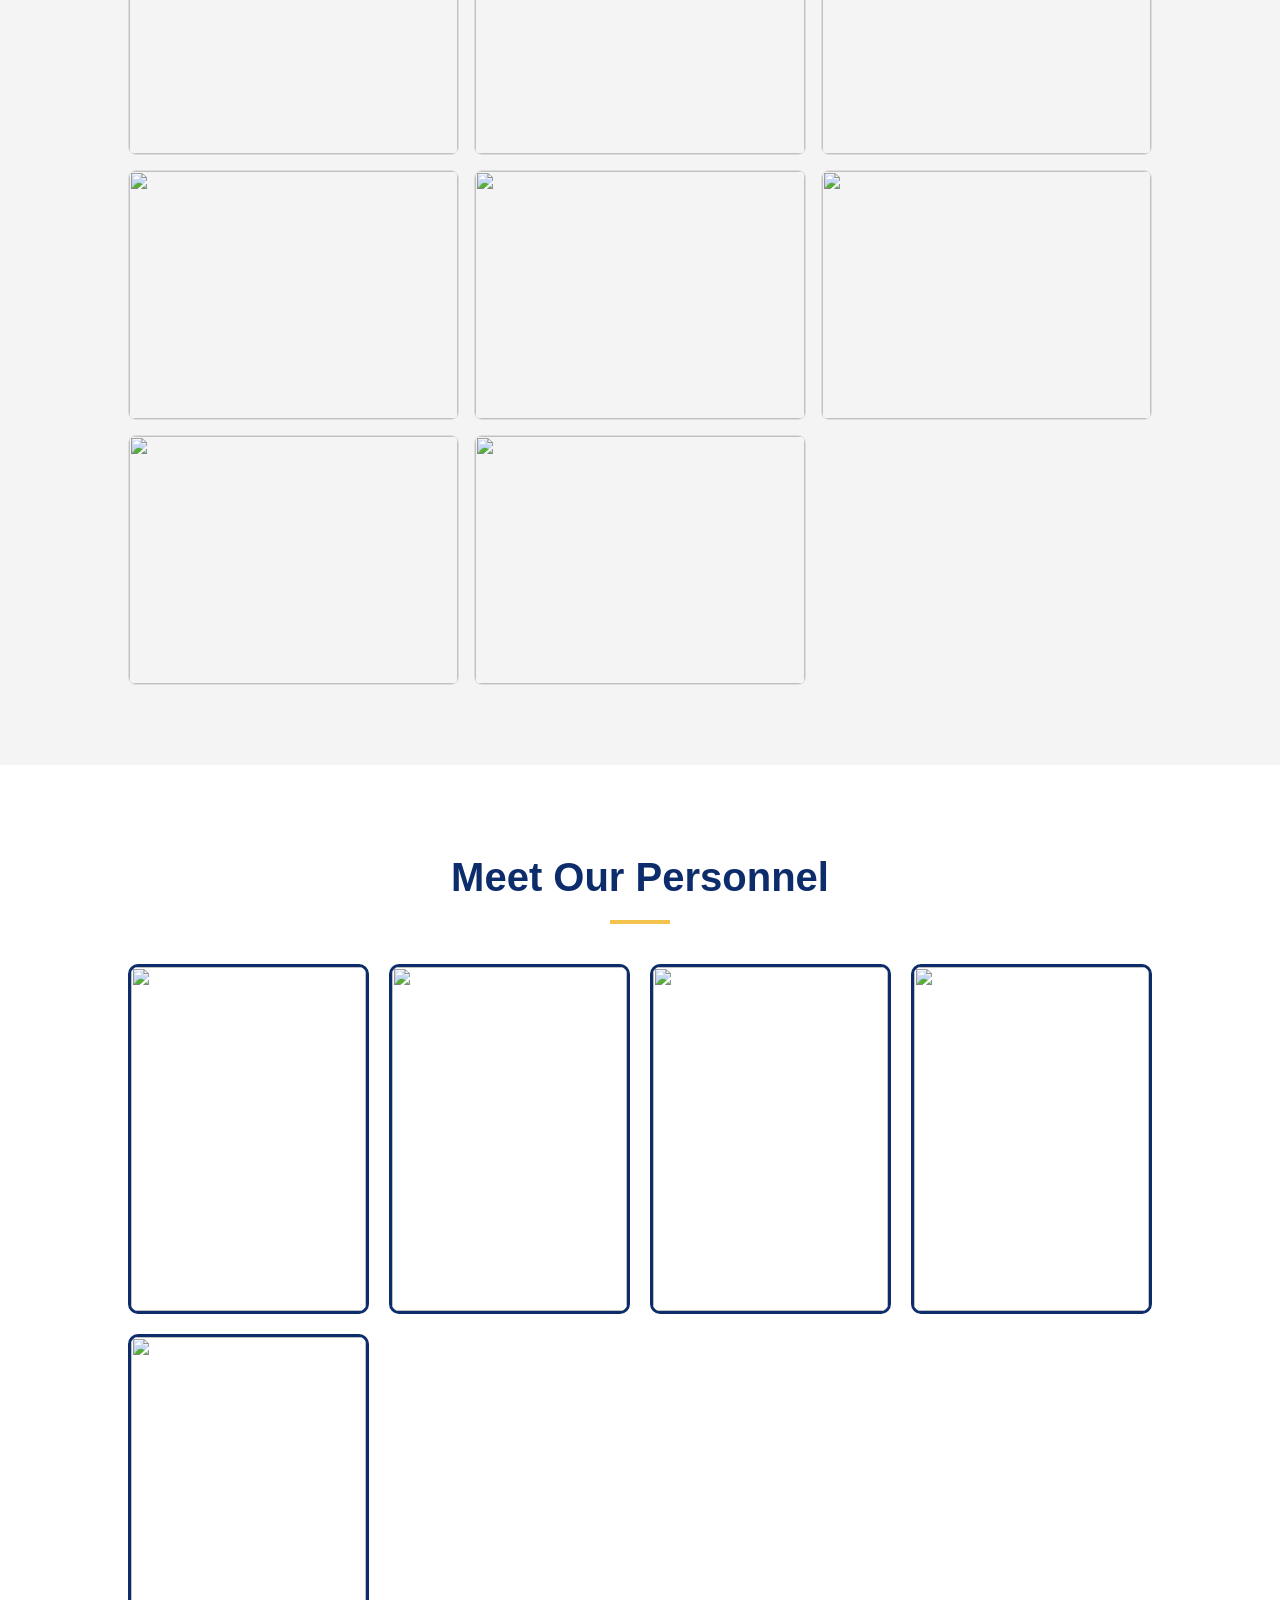
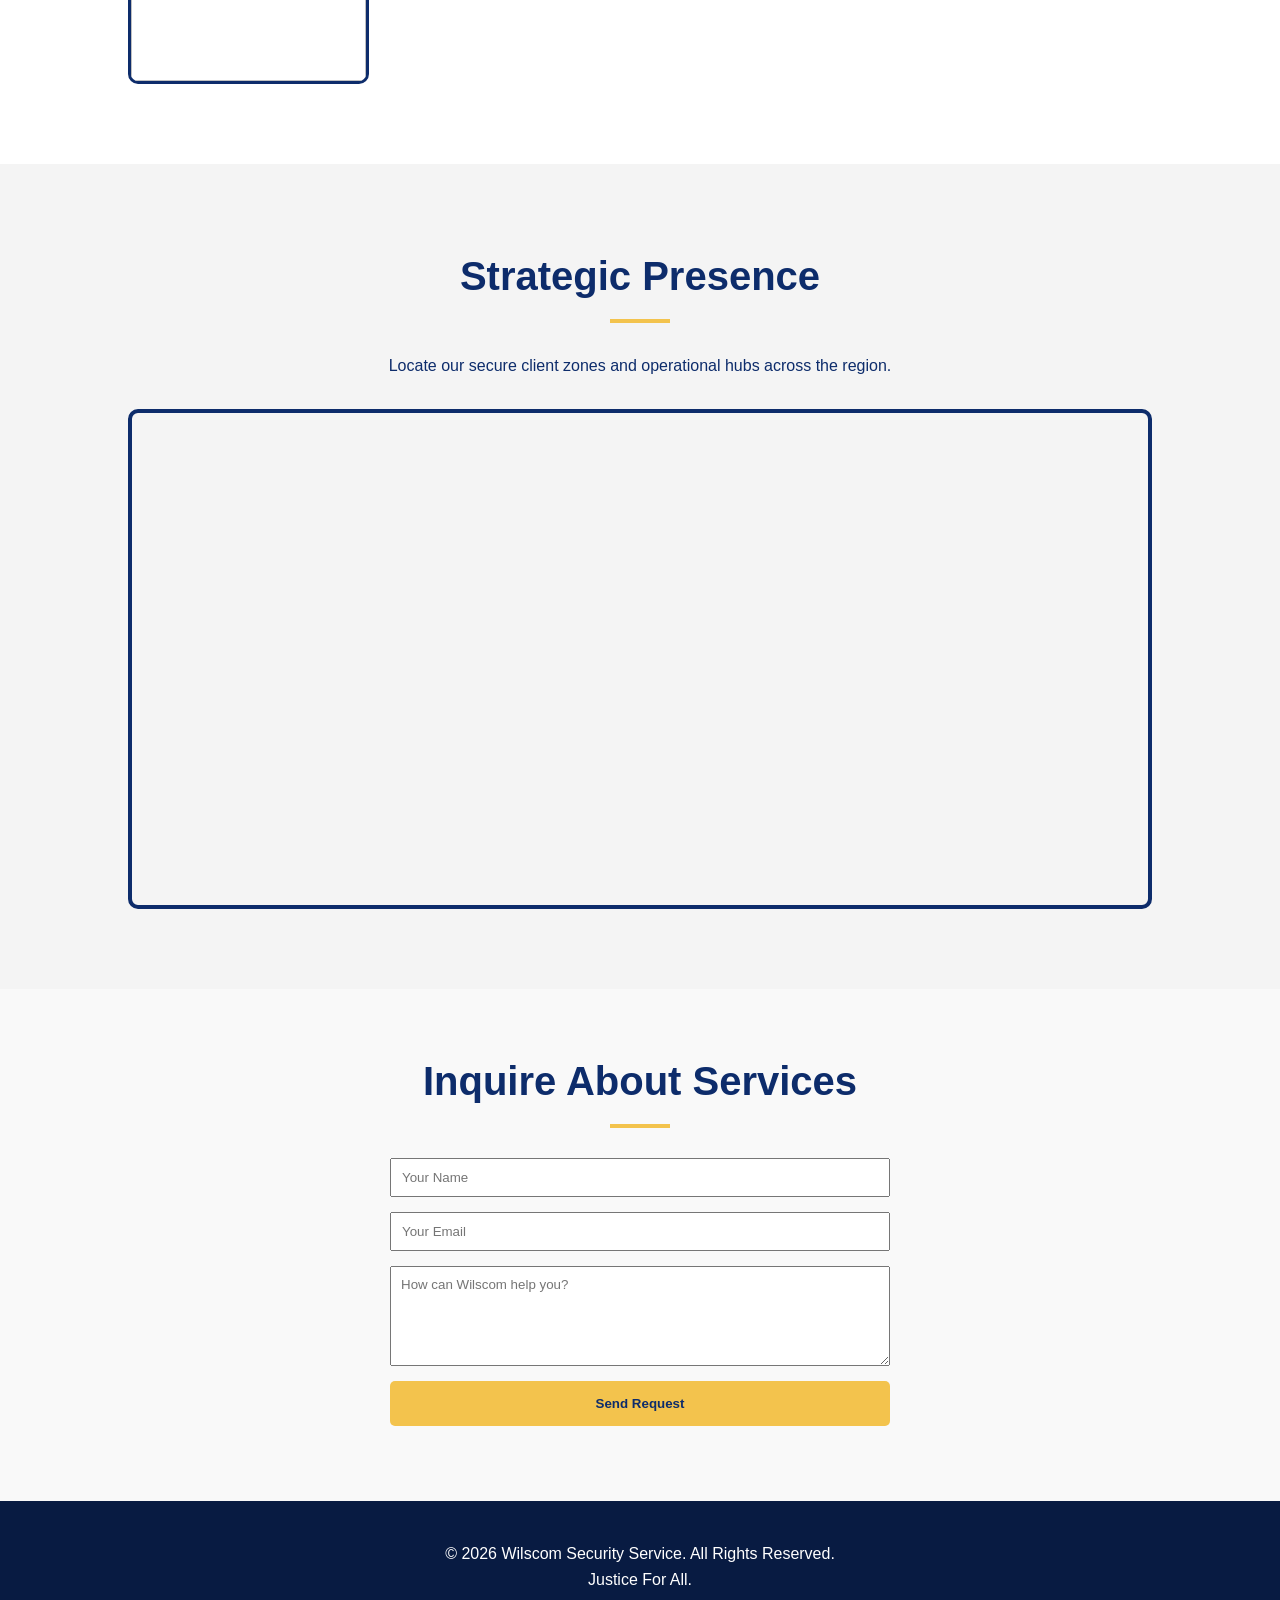
==== commit 82fc4836: "Add files via upload" ====
--- a/index.html
+++ b/index.html
@@ -8,6 +8,14 @@
       rel="stylesheet"
       href="https://cdnjs.cloudflare.com/ajax/libs/font-awesome/6.0.0/css/all.min.css"
     />
+    <script src="https://cdn.jsdelivr.net/npm/@supabase/supabase-js@2"></script>
+
+    <script>
+      // Replace these with your actual Project URL and Anon Key from Supabase Settings
+      const _supabaseUrl = "https://axcjvzdopiohpglhwaly.supabase.co";
+      const _supabaseKey = "sb_publishable_51j0an2buWkixxbj0JTr3A_ppjaQsYJ";
+      const supabase = supabase.createClient(_supabaseUrl, _supabaseKey);
+    </script>
     <link
       rel="stylesheet"
       href="https://unpkg.com/leaflet@1.9.4/dist/leaflet.css"
@@ -855,17 +863,39 @@
           </div>
         </div>
         <div class="member">
-          <img src="" />
+          <img
+            src="https://res.cloudinary.com/dqfcitcay/image/upload/v1775474698/d6a358d6-3fe4-41e5-8082-40dcb21534a3_kokwpx.jpg"
+          />
           <div class="member-info">
             <h3>Nelly G. Steven</h3>
-            <p>HR</p>
+            <p>Director General</p>
           </div>
         </div>
         <div class="member">
-          <img src="" />
+          <img
+            src="https://res.cloudinary.com/dqfcitcay/image/upload/v1775474697/b28e2d5c-941d-4d3e-b801-78e531f84d22_t77cwb.jpg"
+          />
           <div class="member-info">
-            <h3>"Alvin Blamo"</h3>
-            <p></p>
+            <h3>Alvin F. Blamo</h3>
+            <p>Director of Operations</p>
+          </div>
+        </div>
+        <div class="member">
+          <img
+            src="https://res.cloudinary.com/dqfcitcay/image/upload/v1775487399/9053e632-68e0-4f8b-872f-0cd23cbd82c6_zvi9yk.jpg"
+          />
+          <div class="member-info">
+            <h3>Marjean D. Eddie</h3>
+            <p>Administrative Manager</p>
+          </div>
+        </div>
+        <div class="member">
+          <img
+            src="https://res.cloudinary.com/dqfcitcay/image/upload/v1775487398/8a5e9e39-e971-4a83-87f6-9a9f750dba9e_bsxksc.jpg"
+          />
+          <div class="member-info">
+            <h3>Fanta Kaba</h3>
+            <p>General Supervisor</p>
           </div>
         </div>
       </div>
@@ -879,7 +909,7 @@
       <div id="map"></div>
     </section>
 
-    <section id="contact">
+    <!-- <section id="contact">
       <h2>Secure Inquiry</h2>
       <form
         style="
@@ -910,6 +940,47 @@
         ></textarea>
         <button type="submit" class="btn">Send Encrypted Inquiry</button>
       </form>
+    </section> -->
+
+    <section
+      id="contact"
+      style="background: #f9f9f9; text-align: center; padding: 60px 20px"
+    >
+      <h2>Inquire About Services</h2>
+      <form
+        id="contactForm"
+        style="
+          max-width: 500px;
+          margin: 0 auto;
+          display: flex;
+          flex-direction: column;
+          gap: 15px;
+        "
+      >
+        <input
+          type="text"
+          id="clientName"
+          placeholder="Your Name"
+          required
+          style="padding: 10px"
+        />
+        <input
+          type="email"
+          id="clientEmail"
+          placeholder="Your Email"
+          required
+          style="padding: 10px"
+        />
+        <textarea
+          id="clientMessage"
+          placeholder="How can Wilscom help you?"
+          style="padding: 10px; height: 100px"
+        ></textarea>
+        <button type="submit" class="btn" style="border: none; cursor: pointer">
+          Send Request
+        </button>
+      </form>
+      <p id="responseMessage" style="margin-top: 15px; font-weight: bold"></p>
     </section>
 
     <footer>
@@ -967,7 +1038,8 @@
 
         // Custom Icon Configuration
         var wilscomIcon = L.icon({
-          iconUrl: "./Images/WhatsApp Image 2026-03-18 at 12.08.15.jpeg",
+          iconUrl:
+            "https://res.cloudinary.com/dqfcitcay/image/upload/v1775049400/WhatsApp_Image_2026-03-18_at_12.08.15_czqhvm.jpg",
           iconSize: [40, 40],
           iconAnchor: [20, 40],
           popupAnchor: [0, -40],
@@ -986,6 +1058,31 @@
             .bindPopup("<b>" + loc.t + "</b><br>Secured by Wilscom.");
         });
       });
+
+      document
+        .getElementById("contactForm")
+        .addEventListener("submit", async (e) => {
+          e.preventDefault();
+
+          const name = document.getElementById("clientName").value;
+          const email = document.getElementById("clientEmail").value;
+          const message = document.getElementById("clientMessage").value;
+
+          const { data, error } = await supabase
+            .from("inquiries")
+            .insert([{ name, email, message }]);
+
+          if (error) {
+            document.getElementById("responseMessage").innerText =
+              "Error sending message. Please try again.";
+            document.getElementById("responseMessage").style.color = "red";
+          } else {
+            document.getElementById("responseMessage").innerText =
+              "Thank you! A Wilscom representative will contact you shortly.";
+            document.getElementById("responseMessage").style.color = "green";
+            document.getElementById("contactForm").reset();
+          }
+        });
     </script>
   </body>
 </html>
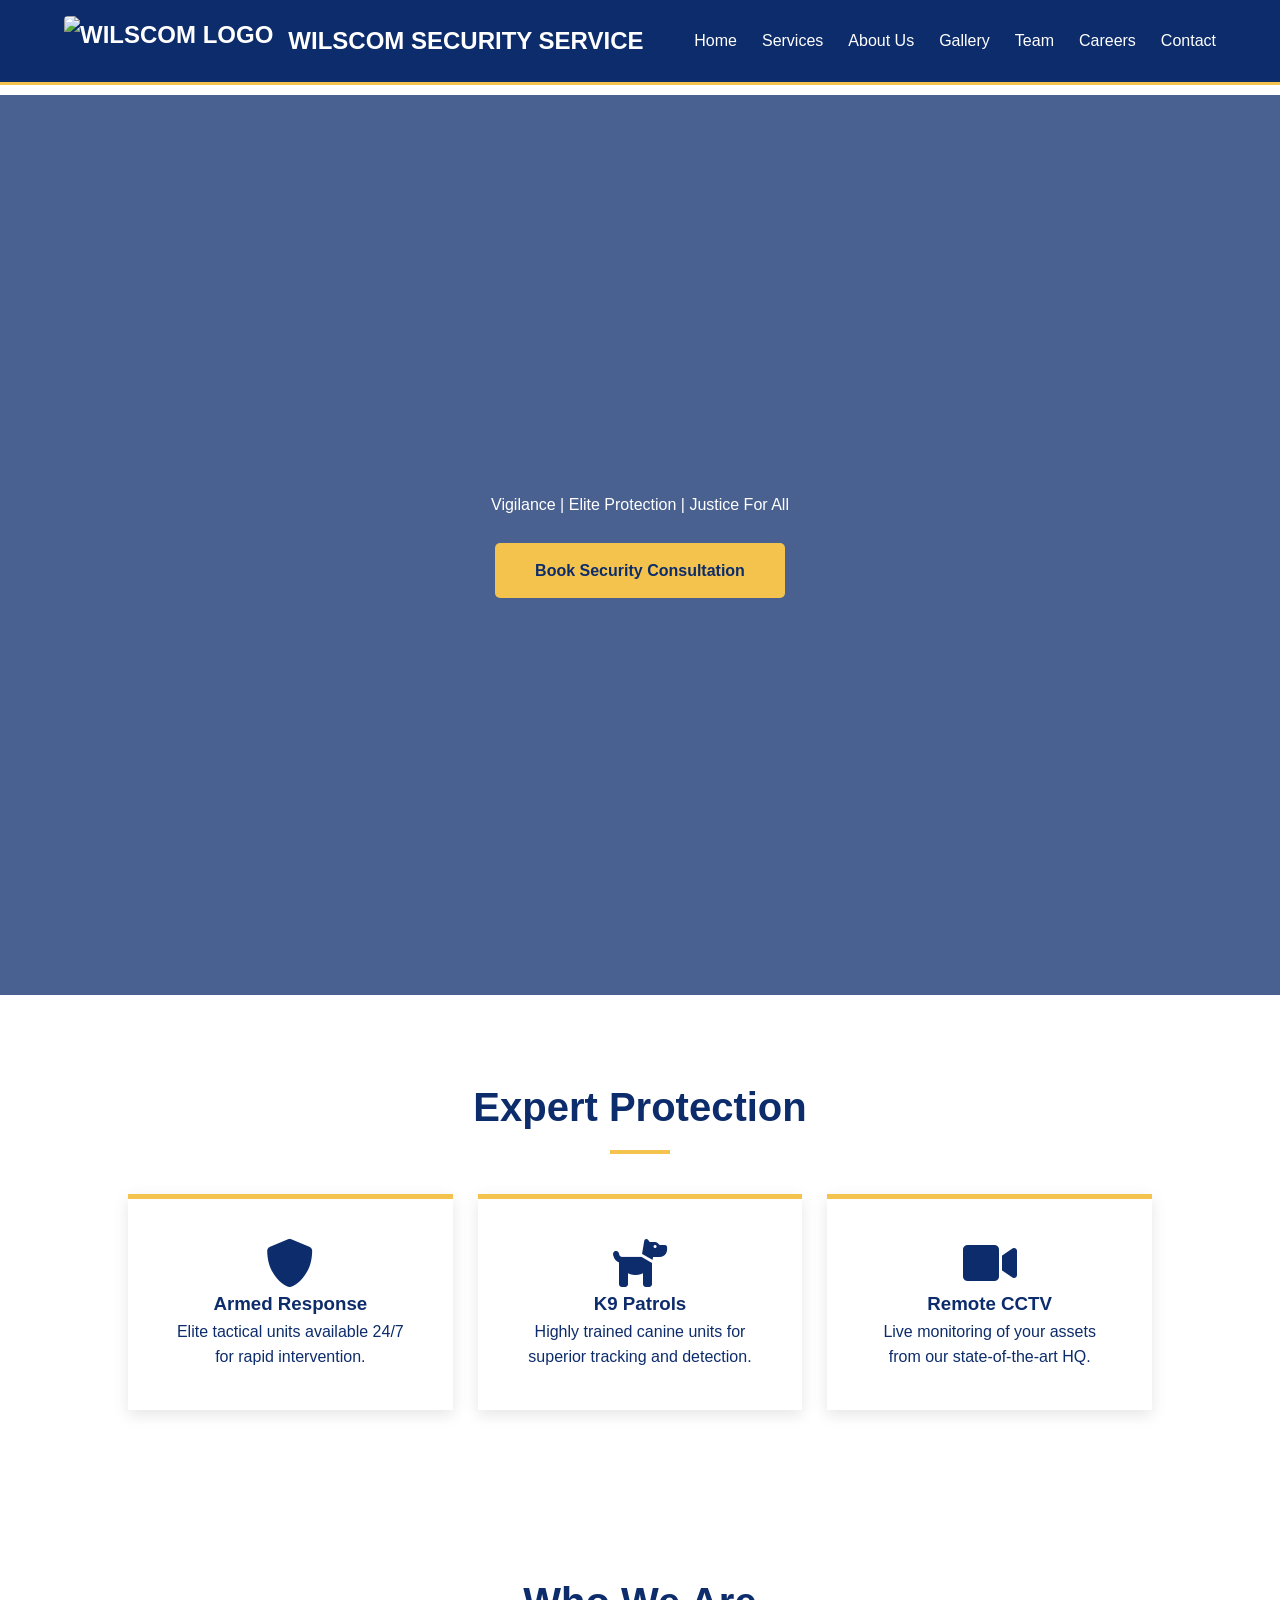
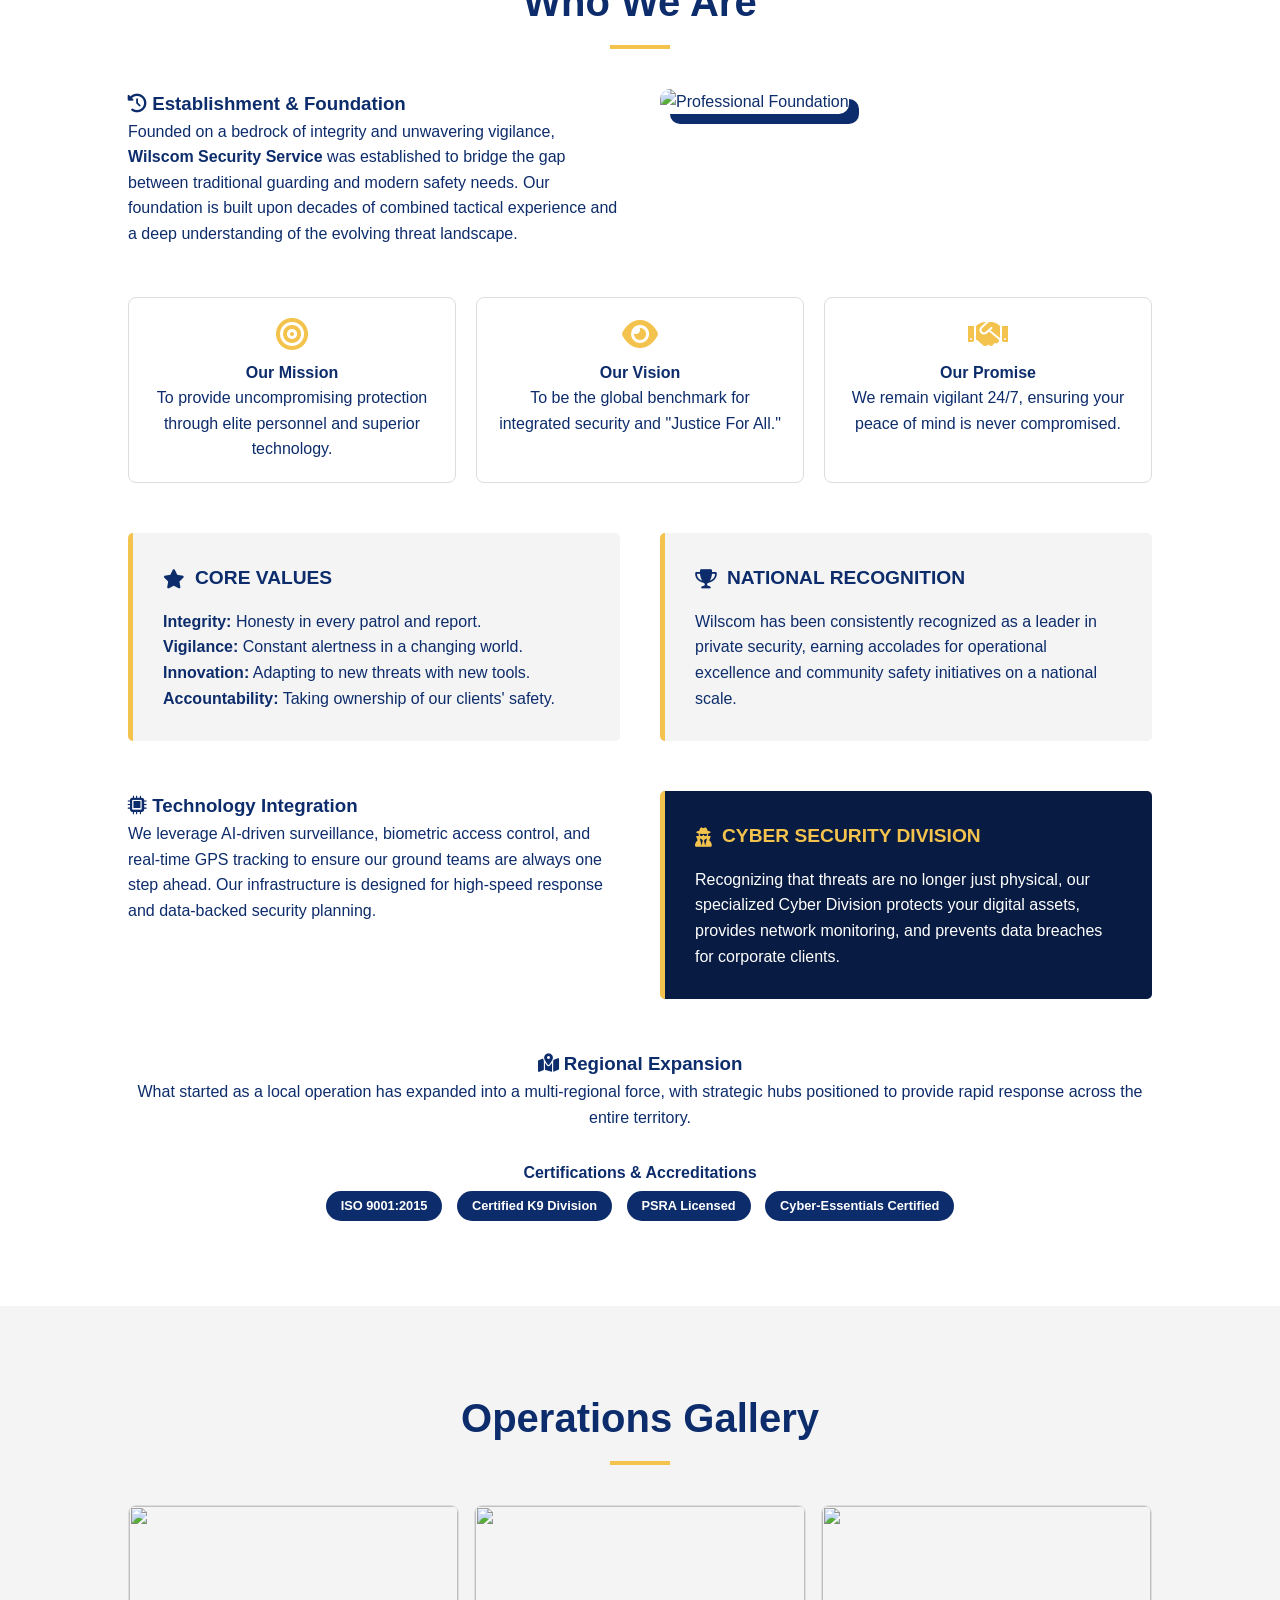
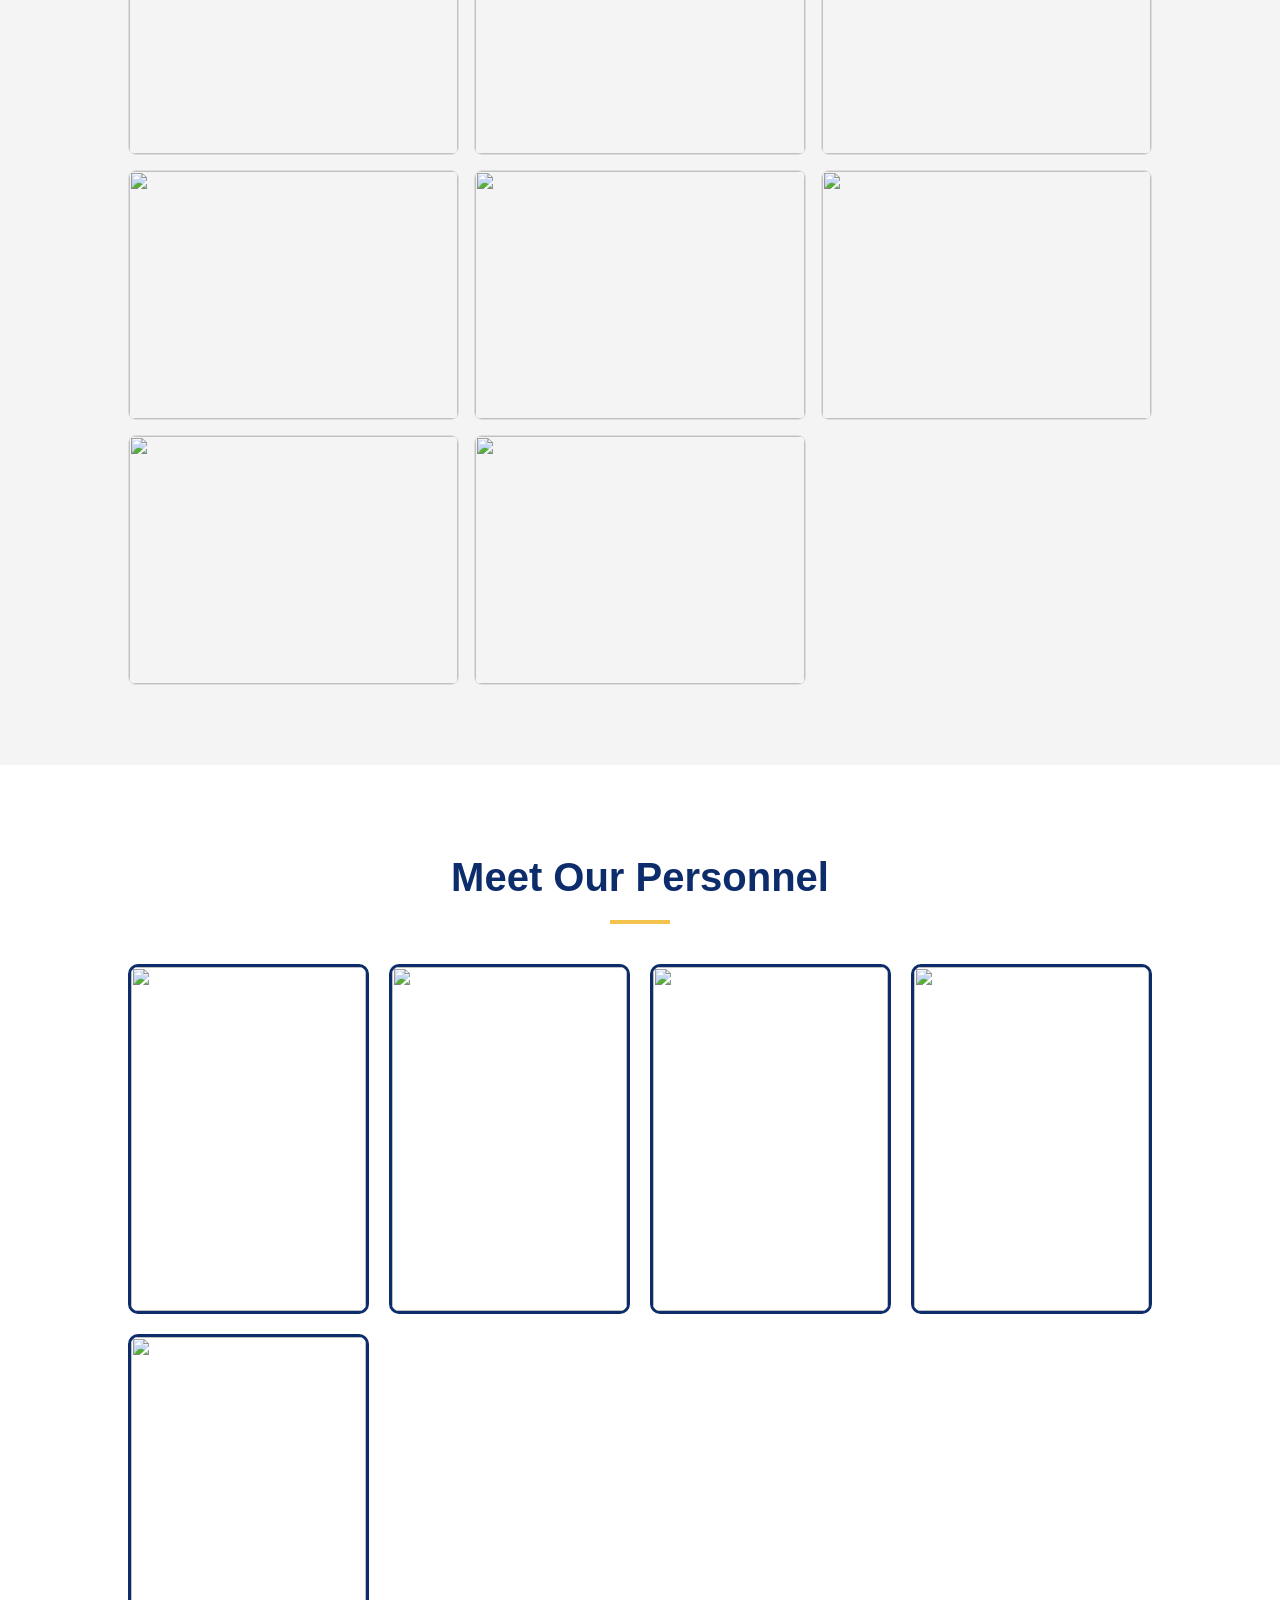
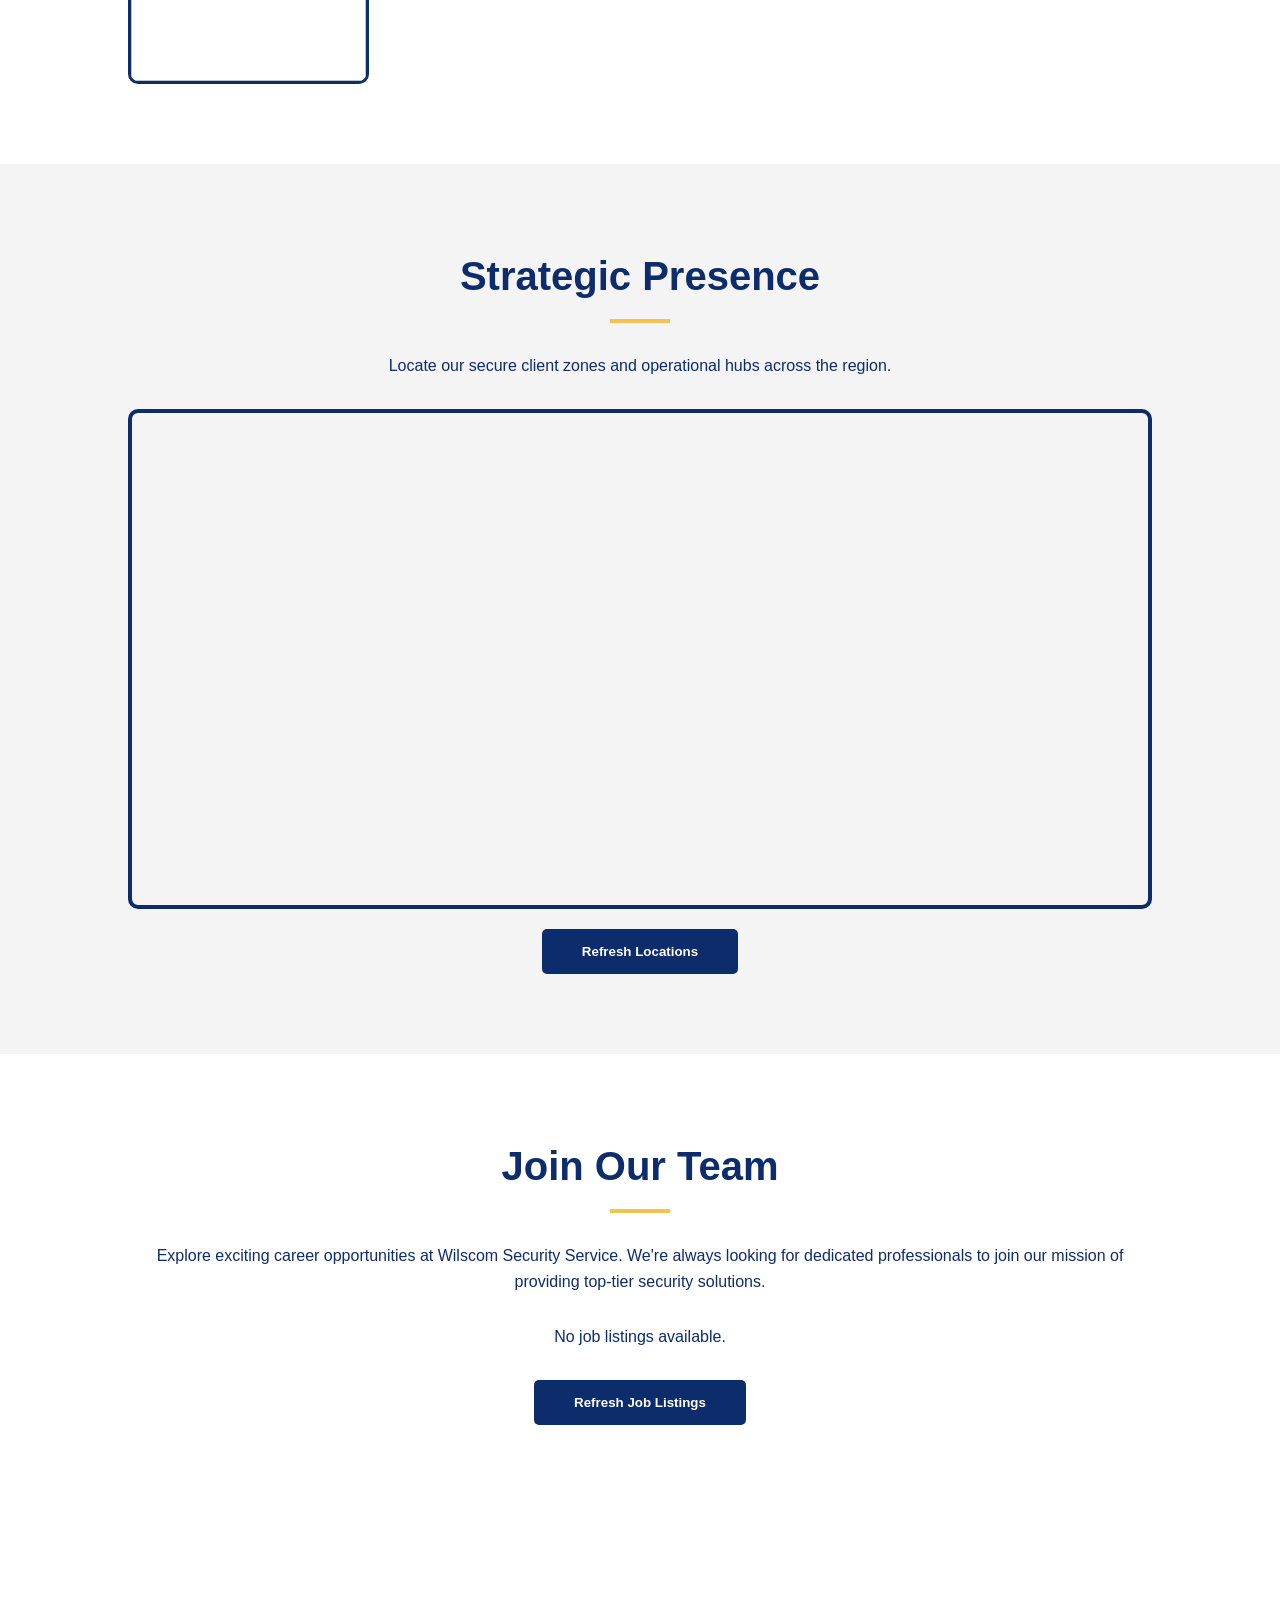
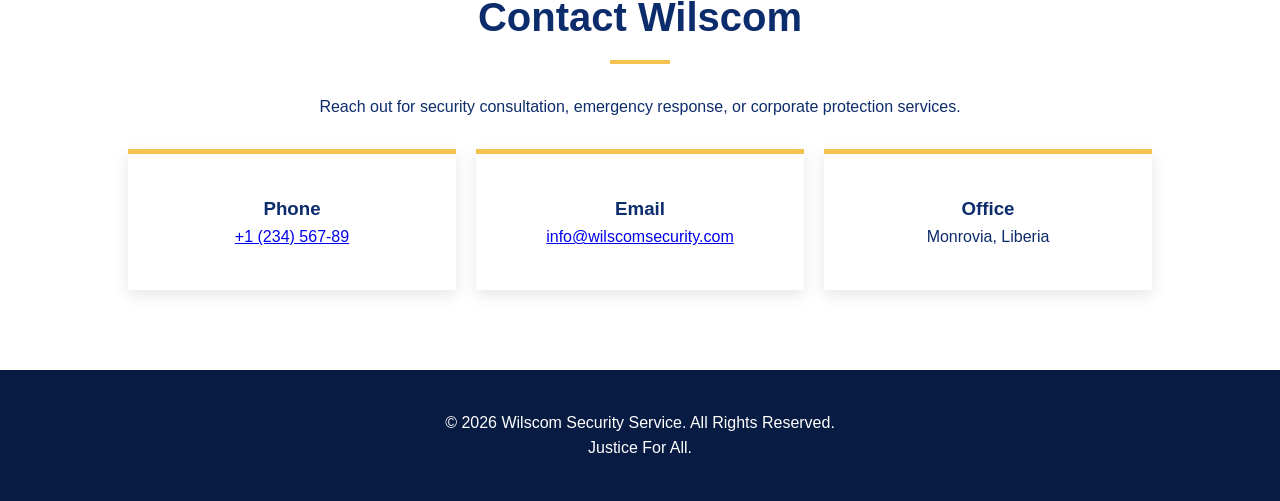
==== commit 5ac65786: "Add files via upload" ====
--- a/index.html
+++ b/index.html
@@ -10,12 +10,6 @@
     />
     <script src="https://cdn.jsdelivr.net/npm/@supabase/supabase-js@2"></script>
 
-    <script>
-      // Replace these with your actual Project URL and Anon Key from Supabase Settings
-      const _supabaseUrl = "https://axcjvzdopiohpglhwaly.supabase.co";
-      const _supabaseKey = "sb_publishable_51j0an2buWkixxbj0JTr3A_ppjaQsYJ";
-      const supabase = supabase.createClient(_supabaseUrl, _supabaseKey);
-    </script>
     <link
       rel="stylesheet"
       href="https://unpkg.com/leaflet@1.9.4/dist/leaflet.css"
@@ -567,18 +561,15 @@
       }
     </style>
   </head>
-  <body onload="initMap()">
-    <a href="tel:+123456789" class="emergency-btn"
-      ><i class="fas fa-phone-alt"></i
-    ></a>
-    <div id="chat-trigger" onclick="toggleChat()">
+  <body>
+    <!-- <div id="chat-trigger" onclick="toggleChat()">
       <i class="fas fa-comments"></i>
-    </div>
-
-    <div id="chat-widget">
+    </div> -->
+
+    <!-- <div id="chat-widget">
       <div class="chat-header">
-        <span>Wilscom Dispatch</span
-        ><i
+        <span>Wilscom Dispatch</span>
+        <i
           class="fas fa-times"
           onclick="toggleChat()"
           style="cursor: pointer"
@@ -603,7 +594,7 @@
           Send
         </button>
       </div>
-    </div>
+    </div> -->
 
     <header>
       <nav class="navbar">
@@ -617,9 +608,10 @@
         <ul class="nav-links" id="navLinks">
           <li><a href="#home">Home</a></li>
           <li><a href="#services">Services</a></li>
-          <li><a href="#about us">About Us</a></li>
+          <li><a href="#about-us">About Us</a></li>
           <li><a href="#gallery">Gallery</a></li>
           <li><a href="#team">Team</a></li>
+          <li><a href="#careers">Careers</a></li>
           <li><a href="#contact">Contact</a></li>
         </ul>
         <div class="burger" onclick="toggleMobileNav()">
@@ -628,14 +620,16 @@
       </nav>
     </header>
 
-    <section id="home" class="hero">
-      <video autoplay muted loop playsinline id="hero-video">
-        <source
-          src="https://assets.mixkit.co/videos/preview/mixkit-security-camera-moving-and-recording-2804-large.mp4"
-          type="video/mp4"
-        />
-      </video>
-      <div class="video-overlay"></div>
+    <section
+      id="home"
+      class="hero"
+      style="
+        background:
+          linear-gradient(rgba(13, 44, 107, 0.75), rgba(13, 44, 107, 0.75)),
+          url(&quot;https://res.cloudinary.com/dqfcitcay/image/upload/v1775049402/wils1_qs8fff.jpg&quot;)
+            center/cover no-repeat;
+      "
+    >
       <div class="hero-content">
         <p>Vigilance | Elite Protection | Justice For All</p>
         <br />
@@ -666,7 +660,7 @@
       </div>
     </section>
 
-    <section id="about us">
+    <section id="about-us">
       <h2>Who We Are</h2>
 
       <div class="about-content">
@@ -855,10 +849,10 @@
       <div class="team-grid">
         <div class="member">
           <img
-            src="https://res.cloudinary.com/dqfcitcay/image/upload/v1775049401/wils2_xyefve.jpg"
+            src="https://res.cloudinary.com/dqfcitcay/image/upload/v1775487551/8398b0c2-c411-4a46-b4cc-206e2359c813_wdapts.jpg"
           />
           <div class="member-info">
-            <h3></h3>
+            <h3>Gyude Wilson</h3>
             <p>CEO and Director</p>
           </div>
         </div>
@@ -907,80 +901,62 @@
         Locate our secure client zones and operational hubs across the region.
       </p>
       <div id="map"></div>
+      <div style="text-align: center; margin-top: 20px">
+        <button
+          class="btn"
+          onclick="refreshMapMarkers()"
+          style="background: var(--navy); color: var(--white)"
+        >
+          Refresh Locations
+        </button>
+      </div>
     </section>
 
-    <!-- <section id="contact">
-      <h2>Secure Inquiry</h2>
-      <form
-        style="
-          max-width: 600px;
-          margin: 0 auto;
-          display: flex;
-          flex-direction: column;
-          gap: 15px;
-        "
-      >
-        <input
-          type="text"
-          placeholder="Full Name"
-          style="padding: 15px; border: 1px solid #ccc; border-radius: 5px"
-          required
-        />
-        <input
-          type="email"
-          placeholder="Email"
-          style="padding: 15px; border: 1px solid #ccc; border-radius: 5px"
-          required
-        />
-        <textarea
-          id="contactMsg"
-          rows="5"
-          placeholder="Details of your request..."
-          style="padding: 15px; border: 1px solid #ccc; border-radius: 5px"
-        ></textarea>
-        <button type="submit" class="btn">Send Encrypted Inquiry</button>
-      </form>
-    </section> -->
-
-    <section
-      id="contact"
-      style="background: #f9f9f9; text-align: center; padding: 60px 20px"
-    >
-      <h2>Inquire About Services</h2>
-      <form
-        id="contactForm"
-        style="
-          max-width: 500px;
-          margin: 0 auto;
-          display: flex;
-          flex-direction: column;
-          gap: 15px;
-        "
-      >
-        <input
-          type="text"
-          id="clientName"
-          placeholder="Your Name"
-          required
-          style="padding: 10px"
-        />
-        <input
-          type="email"
-          id="clientEmail"
-          placeholder="Your Email"
-          required
-          style="padding: 10px"
-        />
-        <textarea
-          id="clientMessage"
-          placeholder="How can Wilscom help you?"
-          style="padding: 10px; height: 100px"
-        ></textarea>
-        <button type="submit" class="btn" style="border: none; cursor: pointer">
-          Send Request
+    <section id="careers">
+      <h2>Join Our Team</h2>
+      <p>
+        Explore exciting career opportunities at Wilscom Security Service. We're
+        always looking for dedicated professionals to join our mission of
+        providing top-tier security solutions.
+      </p>
+      <div id="jobs-list" style="margin-top: 30px">
+        <!-- Jobs will be loaded here -->
+      </div>
+      <div style="text-align: center; margin-top: 30px">
+        <button
+          class="btn"
+          onclick="refreshJobs()"
+          style="background: var(--navy); color: var(--white)"
+        >
+          Refresh Job Listings
         </button>
-      </form>
-      <p id="responseMessage" style="margin-top: 15px; font-weight: bold"></p>
+      </div>
+    </section>
+
+    <section id="contact">
+      <h2>Contact Wilscom</h2>
+      <p>
+        Reach out for security consultation, emergency response, or corporate
+        protection services.
+      </p>
+      <div class="grid" style="gap: 20px; margin-top: 30px">
+        <div class="card">
+          <h3>Phone</h3>
+          <p><a href="tel:+123456789">+1 (234) 567-89</a></p>
+        </div>
+        <div class="card">
+          <h3>Email</h3>
+          <p>
+            <a href="mailto:info@wilscomsecurity.com"
+              >info@wilscomsecurity.com</a
+            >
+          </p>
+        </div>
+        <div class="card">
+          <h3>Office</h3>
+          <p>Monrovia, Liberia</p>
+        </div>
+      </div>
     </section>
 
     <footer>
@@ -994,7 +970,13 @@
     <script>
       function toggleChat() {
         const chat = document.getElementById("chat-widget");
-        chat.style.display = chat.style.display === "flex" ? "none" : "flex";
+        const isVisible = chat.style.display === "flex";
+        chat.style.display = isVisible ? "none" : "flex";
+
+        if (!isVisible) {
+          // Chat is now open, load messages
+          fetchNewMessages();
+        }
       }
 
       function toggleMobileNav() {
@@ -1017,72 +999,455 @@
       function sendChat() {
         const input = document.getElementById("user-msg");
         const content = document.getElementById("chat-content");
-        if (input.value.trim() !== "") {
-          content.innerHTML += `<p style="text-align:right; margin-bottom:10px;"><b>You:</b> ${input.value}</p>`;
+        const message = input.value.trim();
+        if (message !== "") {
+          // Display user's message immediately
+          content.innerHTML += `<p style="text-align:right; margin-bottom:10px;"><b>You:</b> ${message}</p>`;
           input.value = "";
-          setTimeout(() => {
-            content.innerHTML += `<p style="background:#eee; padding:8px; border-radius:5px; margin-bottom:10px;">Understood. Connecting to Dispatch...</p>`;
-            content.scrollTop = content.scrollHeight;
-          }, 800);
+          content.scrollTop = content.scrollHeight;
+
+          // Send to Supabase
+          sendMessageToSupabase(message);
+        }
+      }
+
+      async function sendMessageToSupabase(message) {
+        if (!supabaseClient) {
+          console.error("Supabase client not initialized");
+          return;
+        }
+
+        try {
+          const { data, error } = await supabaseClient
+            .from("messages")
+            .insert([
+              {
+                user_name: "User",
+                message_body: message,
+                is_from_admin: false,
+              },
+            ])
+            .select();
+
+          if (error) {
+            console.error("Error sending message:", error.message);
+          } else {
+            console.log("Message sent:", data);
+          }
+        } catch (error) {
+          console.error("Send message error:", error);
+        }
+      }
+
+      function clearChat() {
+        const content = document.getElementById("chat-content");
+        content.innerHTML =
+          '<p style="background: #eee; padding: 8px; border-radius: 5px; margin-bottom: 10px;">Chat cleared. Hello. How can Wilscom secure your premises today?</p>';
+        content.scrollTop = content.scrollHeight;
+      }
+
+      // Poll for new messages every 5 seconds
+      setInterval(fetchNewMessages, 5000);
+
+      async function fetchNewMessages() {
+        if (!supabaseClient) return;
+
+        const chatWidget = document.getElementById("chat-widget");
+        if (chatWidget.style.display === "none") return; // Only fetch if chat is open
+
+        try {
+          const { data, error } = await supabaseClient
+            .from("messages")
+            .select("user_name, message_body, is_from_admin, created_at")
+            .order("created_at", { ascending: true });
+
+          if (error) {
+            console.error("Error fetching messages:", error.message);
+            return;
+          }
+
+          updateChatContent(data);
+        } catch (error) {
+          console.error("Fetch messages error:", error);
+        }
+      }
+
+      function updateChatContent(messages) {
+        const content = document.getElementById("chat-content");
+        content.innerHTML = ""; // Clear and rebuild
+
+        messages.forEach((msg) => {
+          const alignment = msg.is_from_admin ? "left" : "right";
+          const bgColor = msg.is_from_admin ? "#eee" : "#007bff";
+          const textColor = msg.is_from_admin ? "#000" : "#fff";
+          const sender = msg.is_from_admin ? "Wilscom Support" : "You";
+
+          content.innerHTML += `<p style="text-align:${alignment}; margin-bottom:10px; background:${bgColor}; color:${textColor}; padding:8px; border-radius:5px;"><b>${sender}:</b> ${msg.message_body}</p>`;
+        });
+
+        content.scrollTop = content.scrollHeight;
+      }
+
+      async function clearAllConversations() {
+        if (!supabaseClient) {
+          alert("Supabase not initialized.");
+          return;
+        }
+
+        const password = prompt(
+          "Enter admin password to clear all conversations:",
+        );
+        if (!password) return;
+
+        if (password !== "admin123") {
+          alert("Incorrect admin password.");
+          return;
+        }
+
+        const confirmed = confirm(
+          "Are you sure you want to delete ALL conversations? This cannot be undone.",
+        );
+        if (!confirmed) return;
+
+        try {
+          const { error } = await supabaseClient
+            .from("messages")
+            .delete()
+            .neq("id", 0); // Delete all rows
+
+          if (error) {
+            console.error("Error clearing conversations:", error.message);
+            alert("Error clearing conversations: " + error.message);
+          } else {
+            alert("All conversations cleared successfully!");
+            clearChat(); // Clear the UI
+          }
+        } catch (error) {
+          console.error("Clear conversations error:", error);
+          alert("Error clearing conversations.");
         }
       }
 
       // Initialize OpenStreetMap with Wilscom Custom Icon Markers
-      document.addEventListener("DOMContentLoaded", function () {
-        var map = L.map("map").setView([6.3106, -10.8047], 12);
-
-        L.tileLayer("https://{s}.tile.openstreetmap.org/{z}/{x}/{y}.png", {
-          maxZoom: 19,
-          attribution: "© OpenStreetMap contributors",
-        }).addTo(map);
-
-        // Custom Icon Configuration
-        var wilscomIcon = L.icon({
-          iconUrl:
-            "https://res.cloudinary.com/dqfcitcay/image/upload/v1775049400/WhatsApp_Image_2026-03-18_at_12.08.15_czqhvm.jpg",
-          iconSize: [40, 40],
-          iconAnchor: [20, 40],
-          popupAnchor: [0, -40],
+      document.addEventListener("DOMContentLoaded", async function () {
+        try {
+          // Verify Leaflet is loaded
+          if (typeof L === "undefined") {
+            console.error("Leaflet library is not loaded");
+            return;
+          }
+
+          // Verify map container exists
+          const mapContainer = document.getElementById("map");
+          if (!mapContainer) {
+            console.error("Map container not found");
+            return;
+          }
+
+          var map = L.map("map").setView([6.3106, -10.8047], 12);
+
+          // Create feature group for markers so we can easily clear and reload
+          mapMarkerGroup = L.featureGroup().addTo(map);
+
+          L.tileLayer("https://{s}.tile.openstreetmap.org/{z}/{x}/{y}.png", {
+            maxZoom: 19,
+            attribution: "",
+          }).addTo(map);
+
+          // Custom Icon Configuration
+          var wilscomIcon = L.icon({
+            iconUrl:
+              "https://res.cloudinary.com/dqfcitcay/image/upload/v1775049400/WhatsApp_Image_2026-03-18_at_12.08.15_czqhvm.jpg",
+            iconSize: [40, 40],
+            iconAnchor: [20, 40],
+            popupAnchor: [0, -40],
+          });
+
+          // Store map and icon globally for refresh functionality
+          currentMap = map;
+          currentIcon = wilscomIcon;
+
+          await loadLocationMarkers(map, wilscomIcon);
+
+          console.log("Map initialized successfully");
+        } catch (error) {
+          console.error("Error initializing map:", error);
+        }
+      });
+
+      // Supabase Configuration
+      let supabaseClient = null;
+      let currentMap = null;
+      let currentIcon = null;
+      let mapMarkerGroup = null;
+
+      // Initialize Supabase when ready
+      if (typeof window.supabase !== "undefined") {
+        try {
+          const supabaseUrl = "https://epaloahgcrwuvohpekgj.supabase.co";
+          const supabaseKey =
+            "eyJhbGciOiJIUzI1NiIsInR5cCI6IkpXVCJ9.eyJpc3MiOiJzdXBhYmFzZSIsInJlZiI6ImVwYWxvYWhnY3J3dXZvaHBla2dqIiwicm9sZSI6ImFub24iLCJpYXQiOjE3NzU3NDM0NjgsImV4cCI6MjA5MTMxOTQ2OH0.Qz37GoUKTlLE1CfeyXded11fnYwPjJ5IdtXJDRzhq6U";
+
+          supabaseClient = window.supabase.createClient(
+            supabaseUrl,
+            supabaseKey,
+            {
+              auth: {
+                persistSession: false,
+                autoRefreshToken: false,
+                detectSessionInUrl: false,
+              },
+            },
+          );
+          console.log("Supabase initialized successfully");
+        } catch (error) {
+          console.error("Error initializing Supabase:", error);
+        }
+      } else {
+        console.warn("Supabase library not loaded");
+      }
+
+      async function loadLocationMarkers(map, icon) {
+        if (!supabaseClient) {
+          console.warn(
+            "Supabase client not initialized; showing default markers.",
+          );
+          addDefaultMarkers(map, icon);
+          return;
+        }
+
+        try {
+          const { data, error } = await supabaseClient
+            .from("locations")
+            .select("latitude,longitude,title,status");
+
+          if (error) {
+            console.error("Failed to fetch locations:", error.message);
+            addDefaultMarkers(map, icon);
+            return;
+          }
+
+          if (!data || data.length === 0) {
+            console.warn(
+              "No locations found in Supabase; using default markers.",
+            );
+            addDefaultMarkers(map, icon);
+            return;
+          }
+
+          data.forEach((row) => {
+            if (row.latitude == null || row.longitude == null) return;
+            const popup = `<strong>${row.title || "Location"}</strong>${row.status ? `<br>Status: ${row.status}` : ""}`;
+            L.marker([row.latitude, row.longitude], { icon })
+              .addTo(mapMarkerGroup)
+              .bindPopup(popup);
+          });
+        } catch (error) {
+          console.error("Error loading location markers:", error);
+          addDefaultMarkers(map, icon);
+        }
+      }
+
+      function addDefaultMarkers(map, icon) {
+        const fallbackLocations = [
+          // { lat: 6.2907, lng: -10.7816, t: "" },
+          // { lat: 6.27, lng: -10.7, t: "" },
+          // { lat: 6.34, lng: -10.8, t: "" },
+          // { lat: 6.3, lng: -10.75, t: "" },
+          // { lat: 6.32, lng: -10.78, t: "" },
+        ];
+
+        fallbackLocations.forEach((loc) => {
+          L.marker([loc.lat, loc.lng], { icon })
+            .addTo(mapMarkerGroup)
+            .bindPopup(`<b>${loc.t}</b><br>Secured by Wilscom.`);
         });
-
-        var locations = [
-          { lat: 6.2907, lng: -10.7816, t: "Operational HQ - Sinkor" },
-          { lat: 6.27, lng: -10.7, t: "Client Zone A - Paynesville" },
-          { lat: 6.34, lng: -10.8, t: "Industrial Site - Bushrod" },
-          { lat: 6.3, lng: -10.75, t: "Commercial Hub - Monrovia" },
-        ];
-
-        locations.forEach(function (loc) {
-          L.marker([loc.lat, loc.lng], { icon: wilscomIcon })
-            .addTo(map)
-            .bindPopup("<b>" + loc.t + "</b><br>Secured by Wilscom.");
-        });
+      }
+
+      async function refreshMapMarkers() {
+        if (!currentMap || !currentIcon || !mapMarkerGroup) {
+          console.error("Map not fully initialized");
+          return;
+        }
+
+        // Clear existing markers
+        mapMarkerGroup.clearLayers();
+
+        // Reload markers
+        await loadLocationMarkers(currentMap, currentIcon);
+        console.log("Map markers refreshed");
+      }
+
+      // Load jobs on page load
+      document.addEventListener("DOMContentLoaded", async () => {
+        await loadJobs();
       });
 
-      document
-        .getElementById("contactForm")
-        .addEventListener("submit", async (e) => {
-          e.preventDefault();
-
-          const name = document.getElementById("clientName").value;
-          const email = document.getElementById("clientEmail").value;
-          const message = document.getElementById("clientMessage").value;
-
-          const { data, error } = await supabase
-            .from("inquiries")
-            .insert([{ name, email, message }]);
+      async function loadJobs() {
+        if (!supabaseClient) {
+          console.warn("Supabase client not initialized; showing no jobs.");
+          document.getElementById("jobs-list").innerHTML =
+            "<p>No job listings available.</p>";
+          return;
+        }
+
+        try {
+          const { data, error } = await supabaseClient
+            .from("jobs")
+            .select("title, description, location, posted_at")
+            .order("posted_at", { ascending: false });
 
           if (error) {
-            document.getElementById("responseMessage").innerText =
-              "Error sending message. Please try again.";
-            document.getElementById("responseMessage").style.color = "red";
+            console.error("Failed to fetch jobs:", error.message);
+            document.getElementById("jobs-list").innerHTML =
+              "<p>Error loading jobs.</p>";
+            return;
+          }
+
+          if (!data || data.length === 0) {
+            document.getElementById("jobs-list").innerHTML =
+              "<p>No job vacancies at this time.</p>";
+            return;
+          }
+
+          const jobsHtml = data
+            .map(
+              (job) => `
+                  <div class="card" style="margin-bottom: 20px;">
+                    <h3>${job.title}</h3>
+                    <p><strong>Location:</strong> ${job.location || "Not specified"}</p>
+                    <p>${job.description}</p>
+                    <p><small>Posted: ${new Date(job.posted_at).toLocaleDateString()}</small></p>
+                  </div>
+                `,
+            )
+            .join("");
+
+          document.getElementById("jobs-list").innerHTML = jobsHtml;
+        } catch (error) {
+          console.error("Error loading jobs:", error);
+          document.getElementById("jobs-list").innerHTML =
+            "<p>Error loading jobs.</p>";
+        }
+      }
+
+      async function refreshJobs() {
+        await loadJobs();
+        console.log("Jobs refreshed");
+      }
+
+      async function testConnection() {
+        if (!supabaseClient) {
+          console.error("Supabase client is not initialized");
+          return;
+        }
+
+        try {
+          const { data, error } = await supabaseClient
+            .from("messages")
+            .insert([
+              {
+                user_name: "Test User",
+                message_body: "Testing again!",
+                is_from_admin: false,
+              },
+            ])
+            .select();
+
+          if (error) {
+            console.error("Error:", error.message);
           } else {
-            document.getElementById("responseMessage").innerText =
-              "Thank you! A Wilscom representative will contact you shortly.";
-            document.getElementById("responseMessage").style.color = "green";
-            document.getElementById("contactForm").reset();
+            console.log("Success! Check your dashboard now:", data);
           }
-        });
+        } catch (error) {
+          console.error("Connection test error:", error);
+        }
+      }
+
+      async function pushData() {
+        if (!supabaseClient) {
+          console.error("Supabase client is not initialized");
+          return;
+        }
+
+        try {
+          const { data, error } = await supabaseClient
+            .from("messages")
+            .insert([
+              {
+                user_name: "Final Test",
+                message_body: "Check the dashboard now!",
+              },
+            ])
+            .select();
+
+          if (error) {
+            console.error("Insert failed:", error.message);
+          } else {
+            console.log("Insert worked! Data:", data);
+          }
+        } catch (error) {
+          console.error("pushData error:", error);
+        }
+      }
+
+      // Uncomment the line below to test data insertion
+      // pushData();
+
+      async function saveMapMarker() {
+        if (!supabaseClient) {
+          console.error("Supabase client is not initialized");
+          return;
+        }
+
+        const { data, error } = await supabaseClient
+          .from("locations")
+          .insert([
+            {
+              latitude: 6.3156,
+              longitude: -10.8074,
+              title: "Project Location",
+              status: "active",
+            },
+          ])
+          .select();
+
+        if (error) {
+          console.error("Map Error:", error.message);
+        } else {
+          console.log("Marker saved to Supabase:", data);
+        }
+      }
+
+      // map javascript code here
+      async function getMapData() {
+        const { data, error } = await _supabase.from("locations").select("*");
+
+        if (data) {
+          data.forEach((loc) => {
+            // loc.latitude and loc.longitude must match the SQL names!
+            L.marker([loc.latitude, loc.longitude])
+              .addTo(map)
+              .bindPopup(`<b>${loc.name}</b><br>${loc.description}`);
+          });
+        }
+      }
+
+      async function loadMarkers() {
+        const { data, error } = await _supabase.from("locations").select("*");
+
+        if (error) {
+          console.error(error);
+          return;
+        }
+
+        // Use data while it's still "alive" inside this function
+        if (data) {
+          data.forEach((loc) => {
+            L.marker([loc.latitude, loc.longitude]).addTo(map);
+          });
+        }
+      }
     </script>
   </body>
 </html>
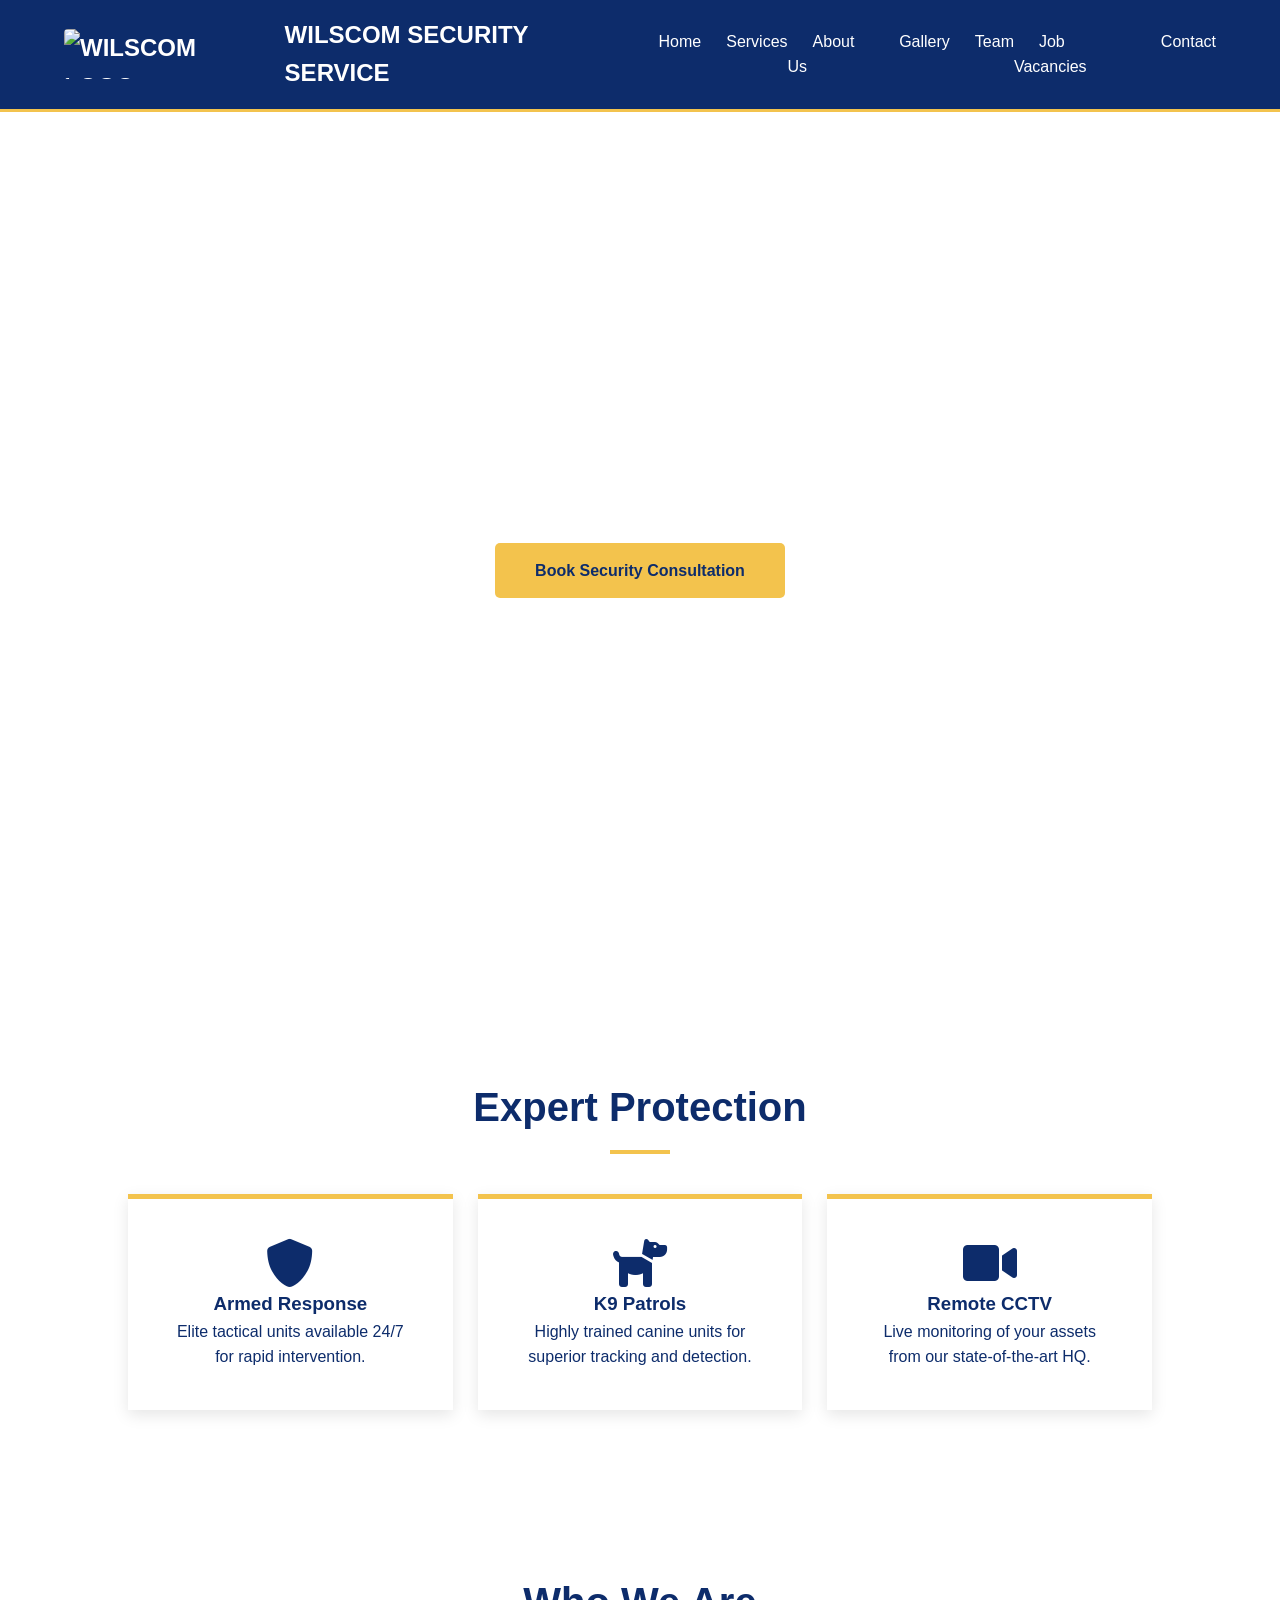
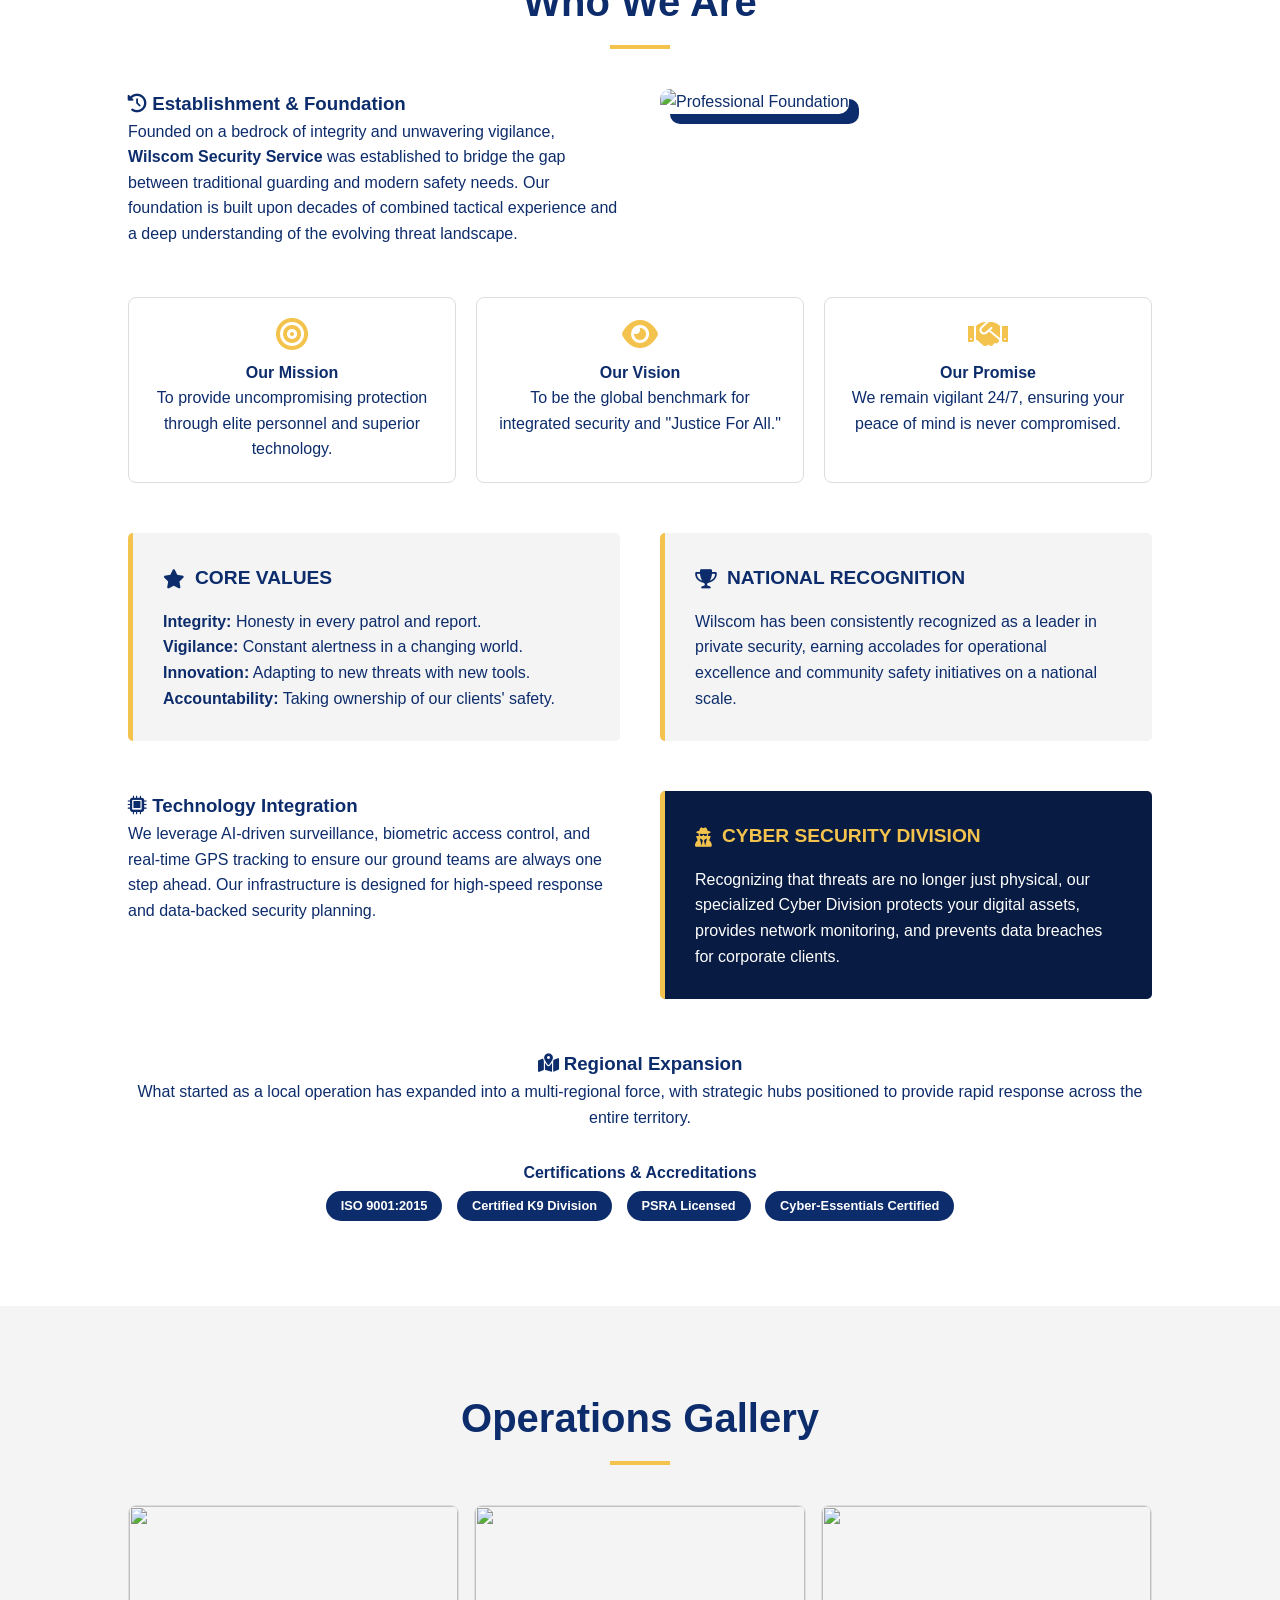
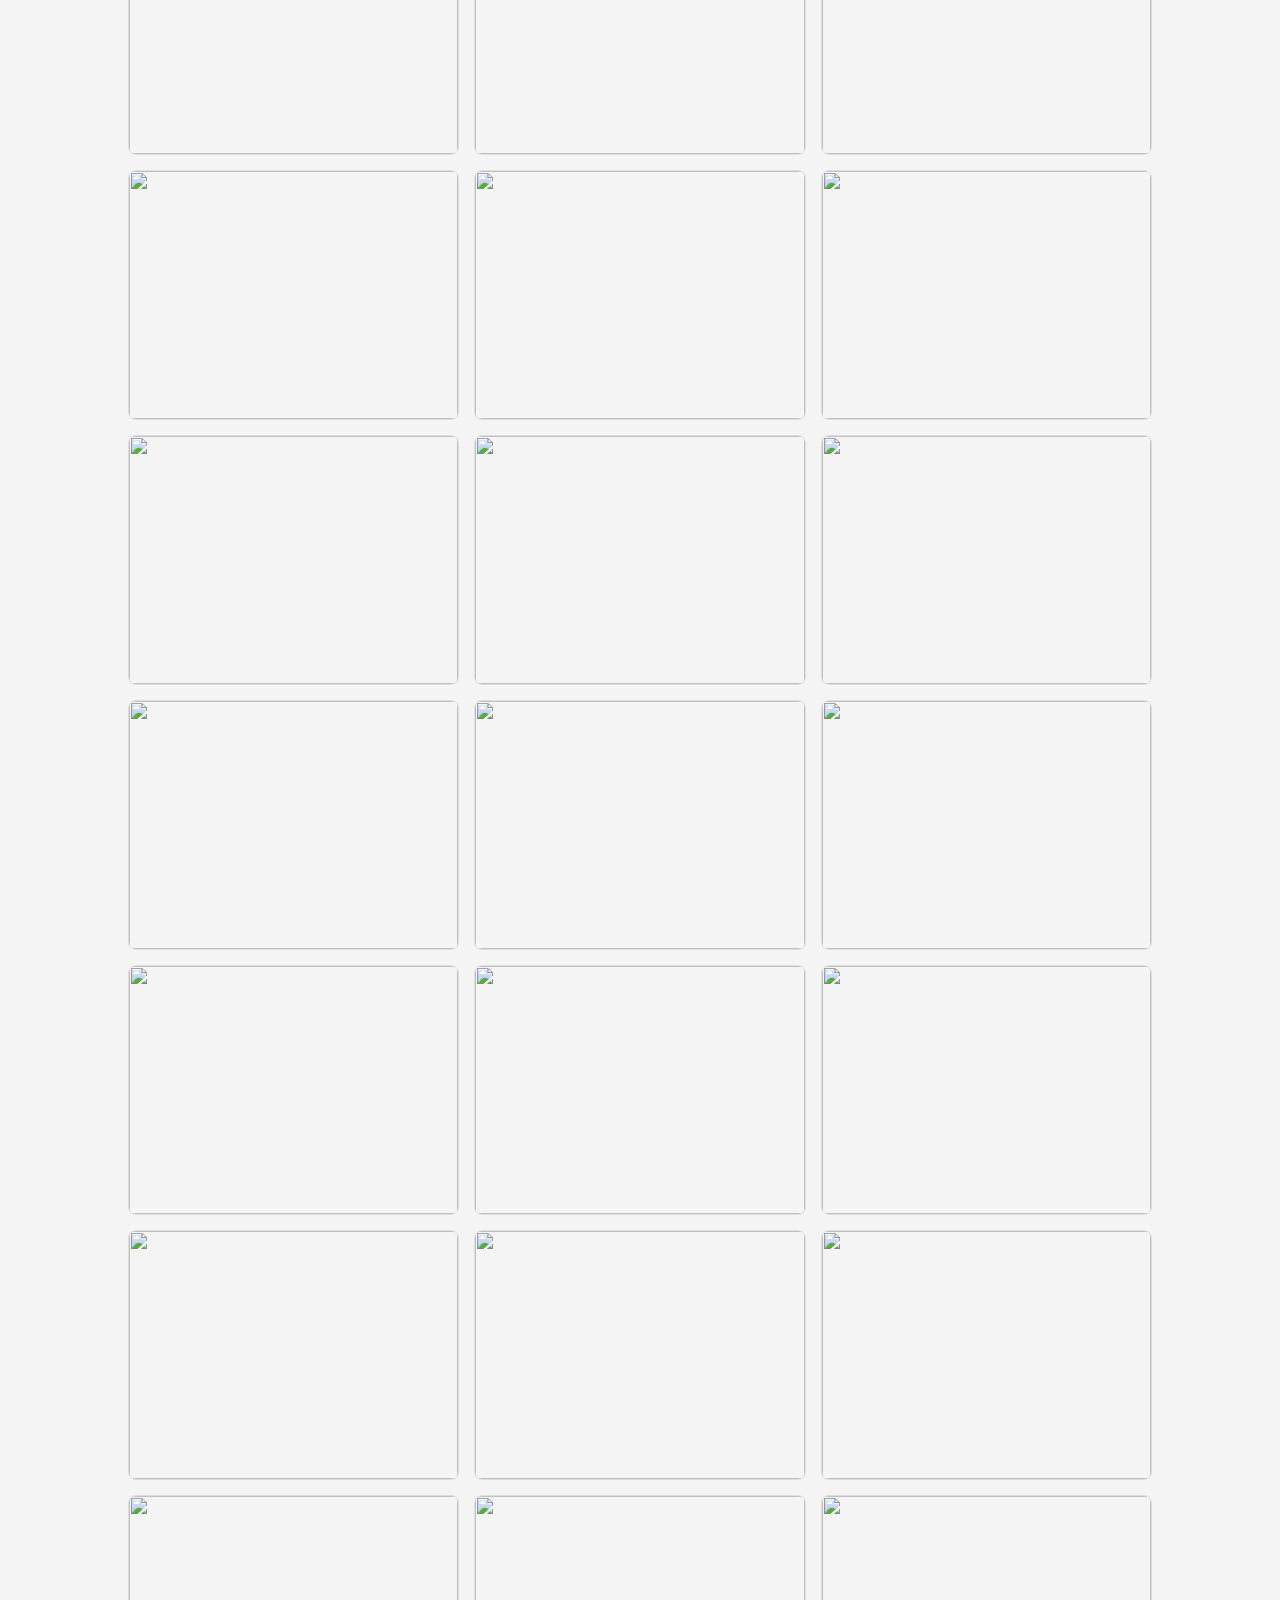
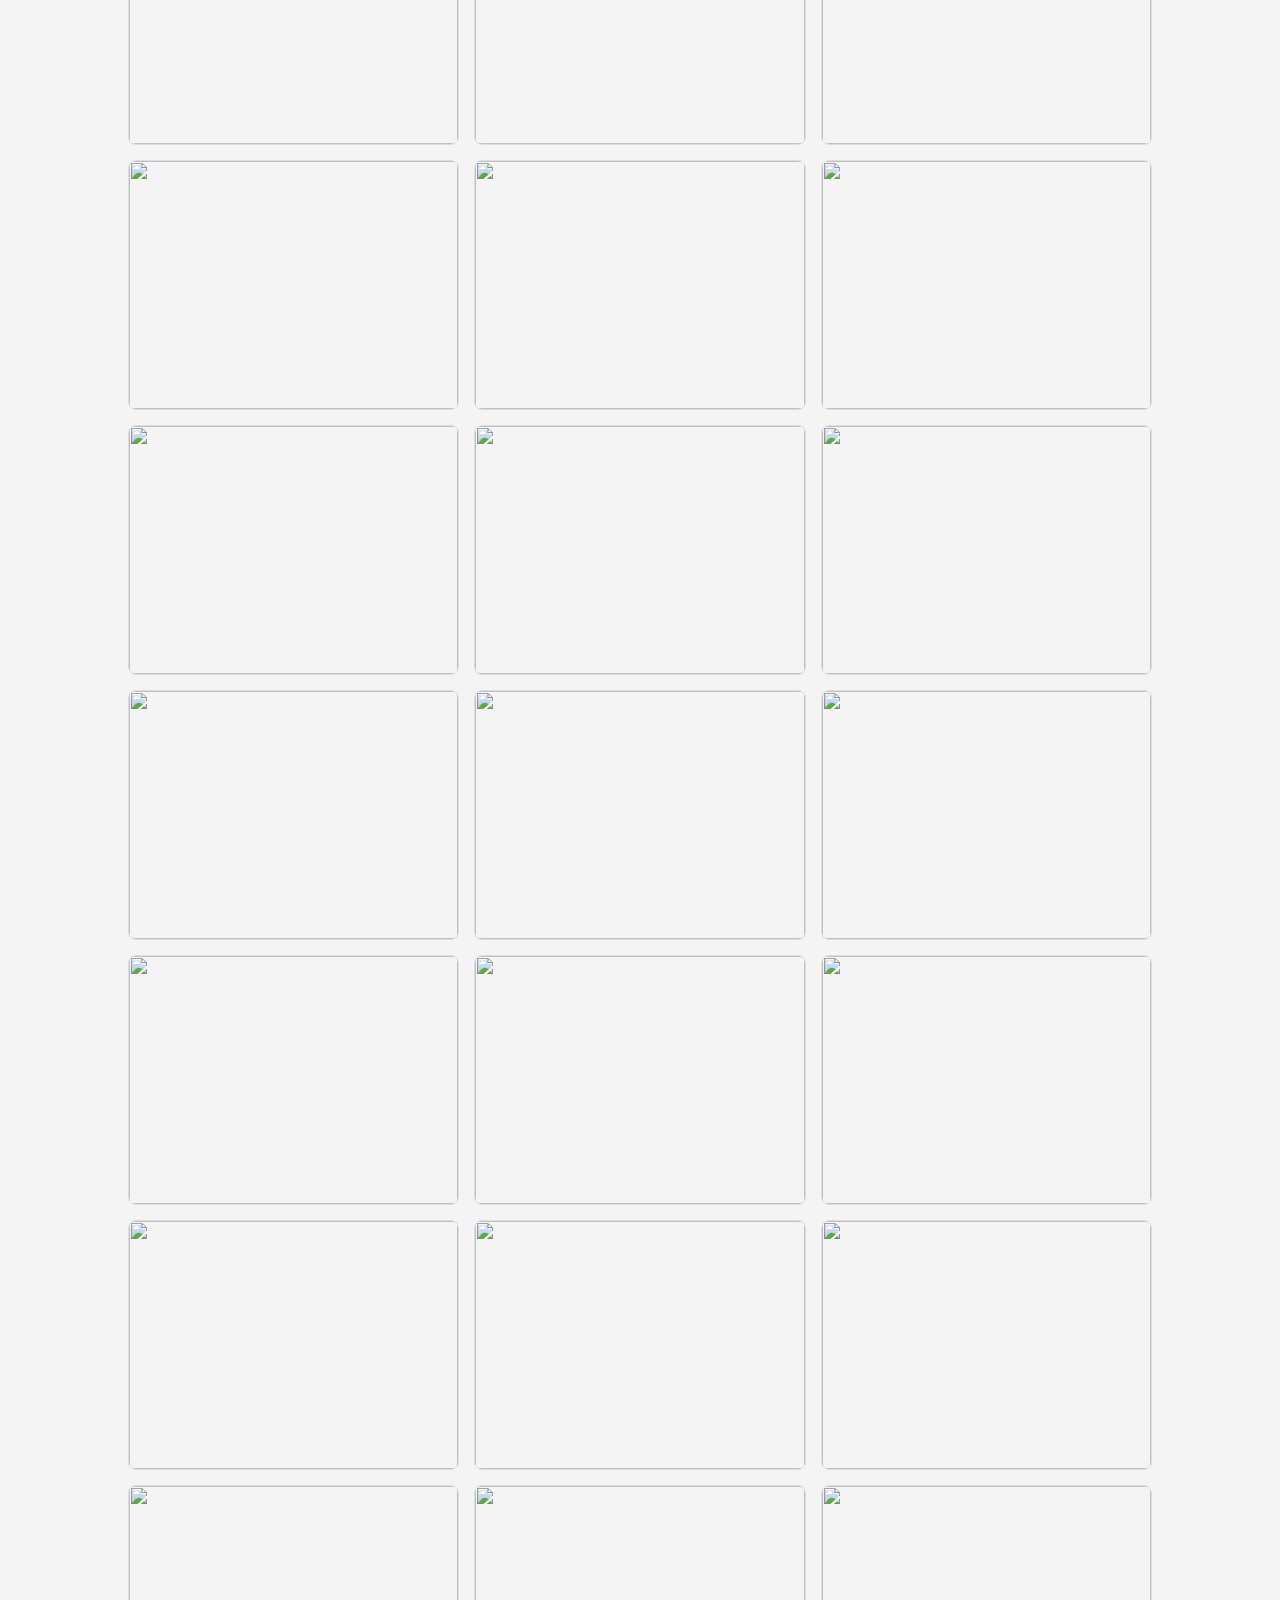
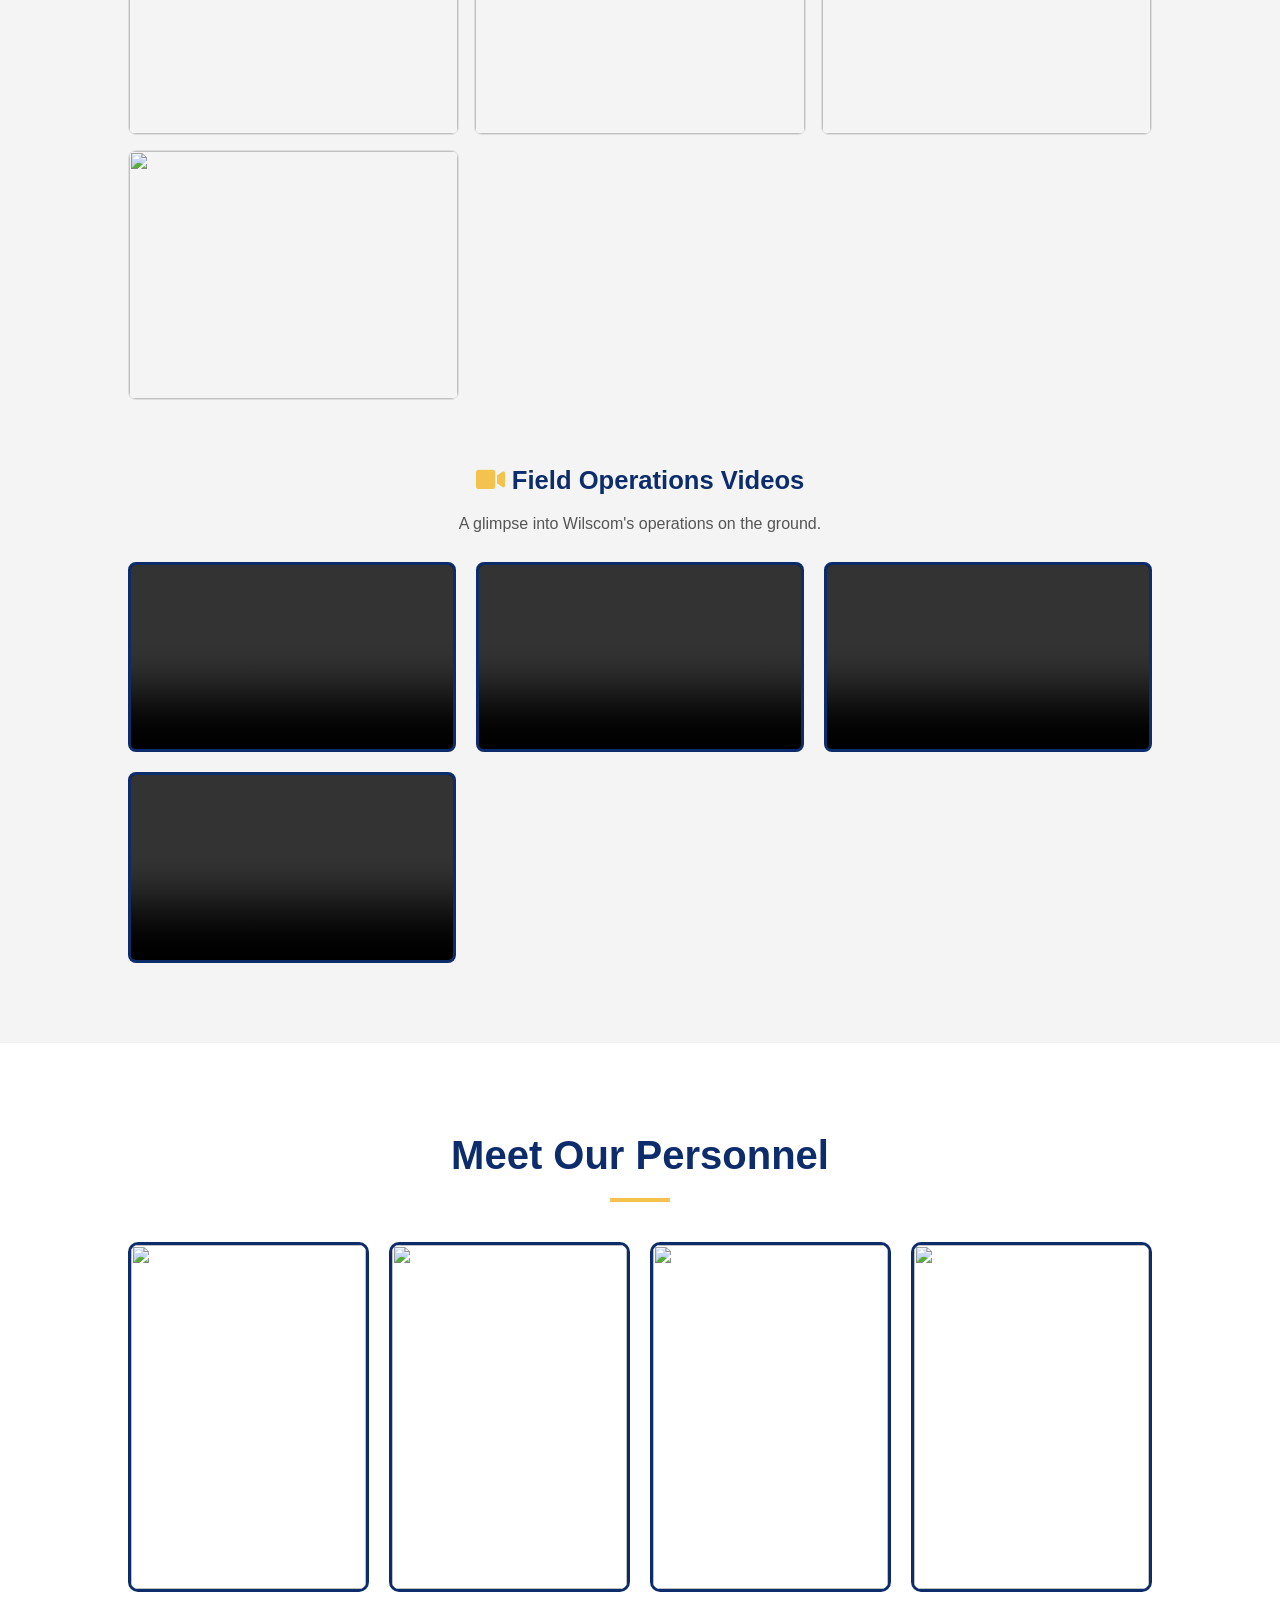
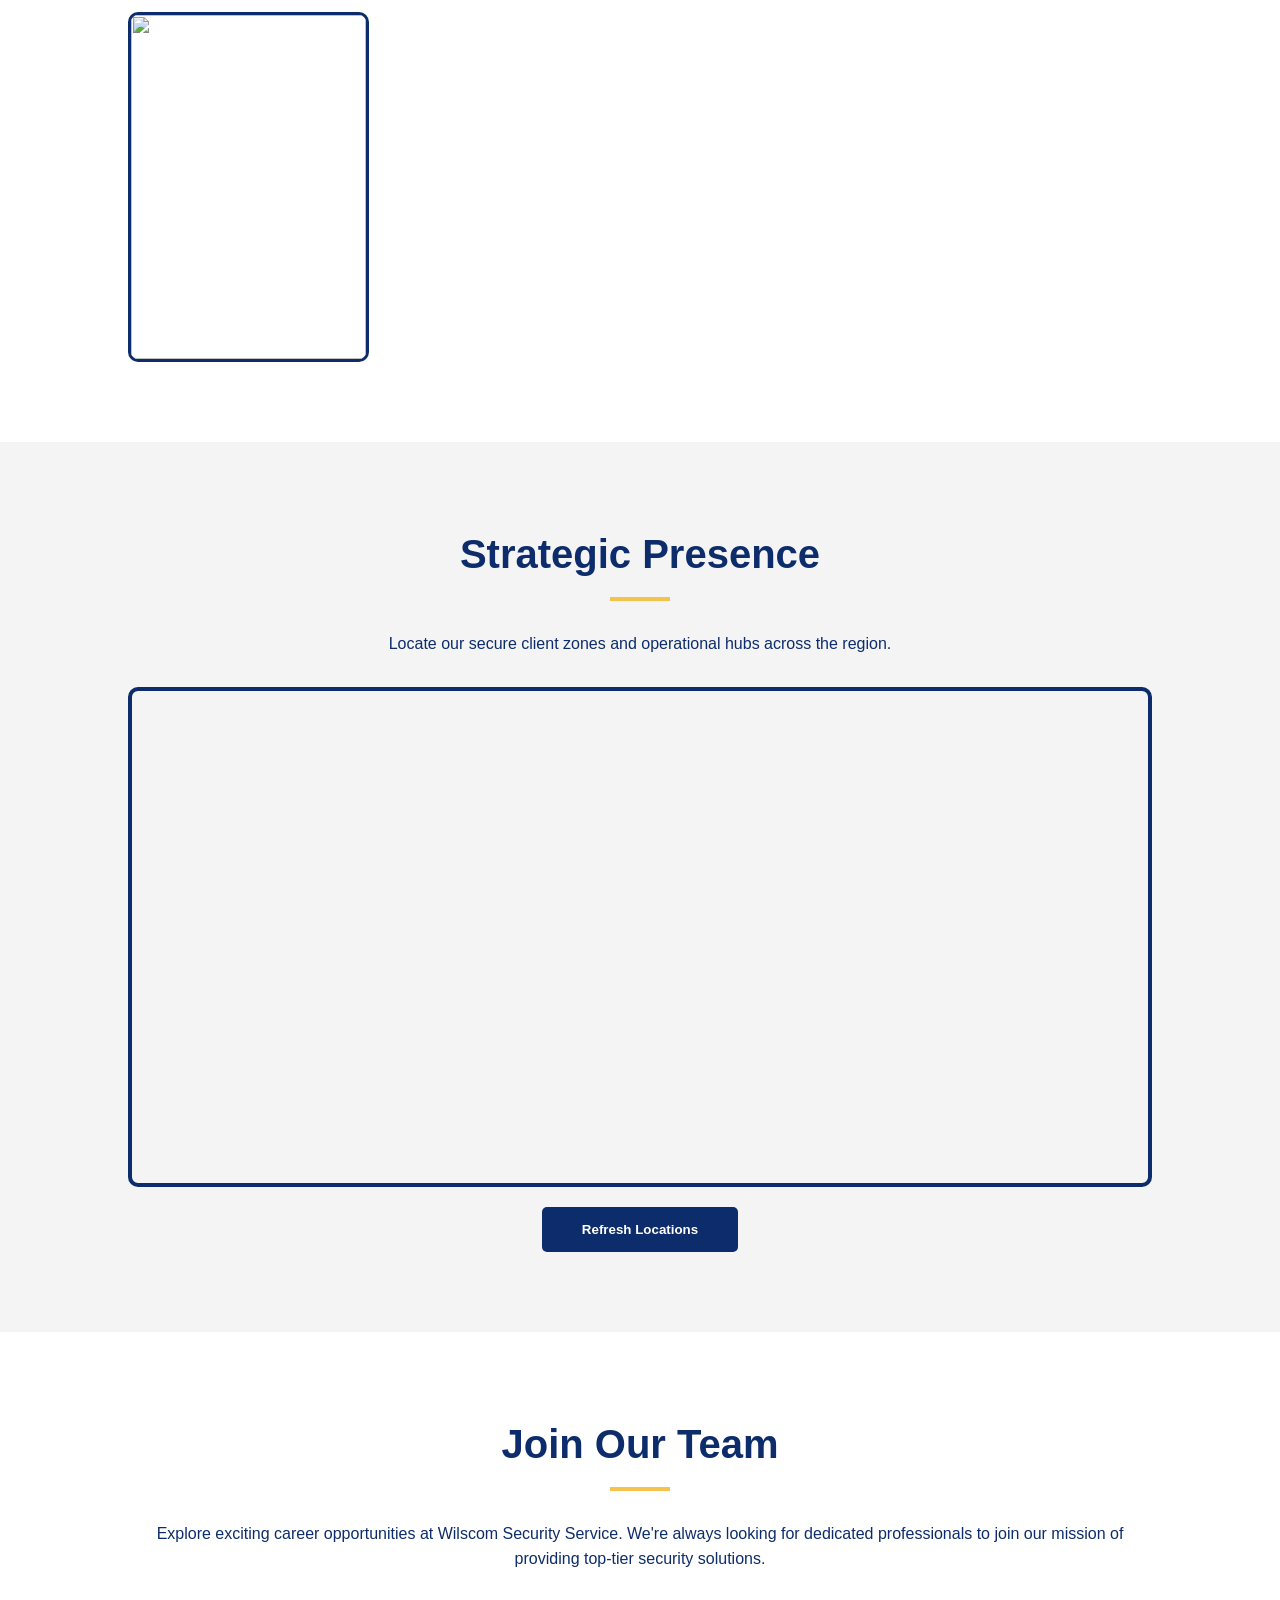
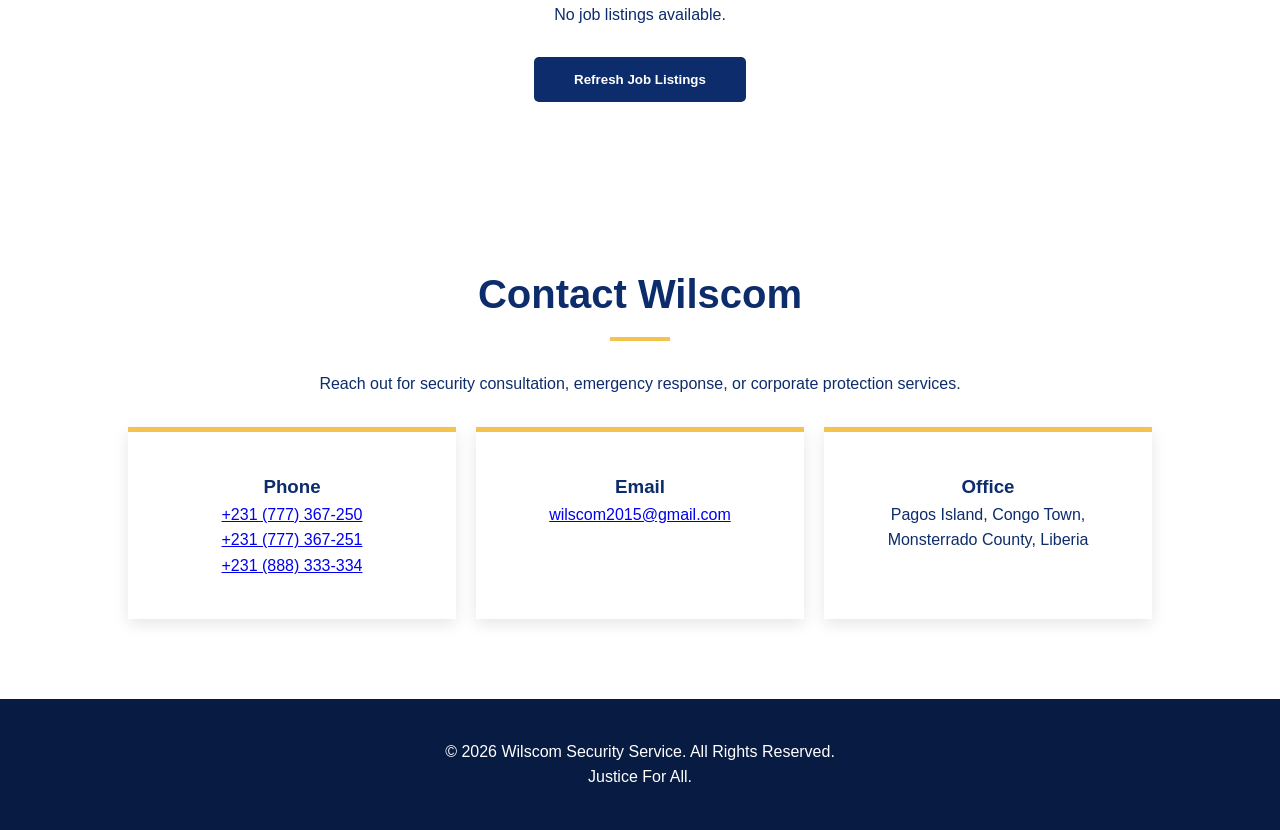
==== commit af7d75fe: "Add files via upload" ====
--- a/index.html
+++ b/index.html
@@ -8,594 +8,17 @@
       rel="stylesheet"
       href="https://cdnjs.cloudflare.com/ajax/libs/font-awesome/6.0.0/css/all.min.css"
     />
+    <link rel="stylesheet" href="stylesheet.css" />
     <script src="https://cdn.jsdelivr.net/npm/@supabase/supabase-js@2"></script>
+    <script src="https://unpkg.com/leaflet@1.9.4/dist/leaflet.js"></script>
+    <script src="script.js"></script>
 
     <link
       rel="stylesheet"
       href="https://unpkg.com/leaflet@1.9.4/dist/leaflet.css"
     />
-
-    <style>
-      /* --- BRANDING & RESET --- */
-      :root {
-        --navy: #0d2c6b;
-        --gold: #f3c34d;
-        --white: #ffffff;
-        --dark: #081b42;
-        --light-gray: #f4f4f4;
-        --red: #ff0000;
-      }
-
-      * {
-        margin: 0;
-        padding: 0;
-        box-sizing: border-box;
-        font-family: "Segoe UI", Arial, sans-serif;
-        scroll-behavior: smooth;
-      }
-      body {
-        line-height: 1.6;
-        color: var(--navy);
-        background-color: var(--white);
-        overflow-x: hidden;
-      }
-
-      /* Navigation */
-      header {
-        background: var(--navy);
-        padding: 1rem 5%;
-        position: fixed;
-        width: 100%;
-        top: 0;
-        z-index: 1000;
-        border-bottom: 3px solid var(--gold);
-      }
-      .navbar {
-        display: flex;
-        justify-content: space-between;
-        align-items: center;
-      }
-      .logo {
-        display: flex;
-        align-items: center;
-        color: var(--white);
-        font-weight: bold;
-        font-size: 1.5rem;
-        text-transform: uppercase;
-      }
-      .logo img {
-        height: 50px;
-        margin-right: 15px;
-        border-radius: 4px;
-      }
-      .nav-links {
-        display: flex;
-        list-style: none;
-      }
-      .nav-links li a {
-        color: var(--white);
-        text-decoration: none;
-        margin-left: 25px;
-        font-weight: 500;
-        transition: 0.3s;
-      }
-      .nav-links li a:hover {
-        color: var(--gold);
-      }
-
-      /* VIDEO HERO SECTION */
-      .hero {
-        position: relative;
-        height: 100vh;
-        width: 100%;
-        display: flex;
-        align-items: center;
-        justify-content: center;
-        color: white;
-        overflow: hidden;
-      }
-      #hero-video {
-        position: absolute;
-        top: 50%;
-        left: 50%;
-        min-width: 100%;
-        min-height: 100%;
-        z-index: -2;
-        transform: translate(-50%, -50%);
-        object-fit: cover;
-      }
-      .video-overlay {
-        position: absolute;
-        top: 0;
-        left: 0;
-        width: 100%;
-        height: 100%;
-        background: rgba(13, 44, 107, 0.75);
-        z-index: -1;
-      }
-      .hero-content {
-        text-align: center;
-        z-index: 1;
-        padding: 0 10%;
-      }
-      .hero-content h1 {
-        font-size: 3.5rem;
-        color: var(--gold);
-        text-transform: uppercase;
-        margin-bottom: 10px;
-        text-shadow: 2px 2px 10px rgba(0, 0, 0, 0.5);
-      }
-
-      .btn {
-        display: inline-block;
-        background: var(--gold);
-        color: var(--navy);
-        padding: 15px 40px;
-        text-decoration: none;
-        font-weight: bold;
-        border-radius: 5px;
-        transition: 0.3s;
-        border: none;
-        cursor: pointer;
-      }
-      .btn:hover {
-        background: var(--white);
-        transform: scale(1.05);
-      }
-
-      /* Sections General */
-      section {
-        padding: 80px 10%;
-        text-align: center;
-      }
-      h2 {
-        font-size: 2.5rem;
-        margin-bottom: 30px;
-        position: relative;
-        padding-bottom: 15px;
-      }
-      h2::after {
-        content: "";
-        width: 60px;
-        height: 4px;
-        background: var(--gold);
-        position: absolute;
-        bottom: 0;
-        left: 50%;
-        transform: translateX(-50%);
-      }
-
-      /* ABOUT US EXPANDED STYLES */
-      .about-content {
-        text-align: left;
-        margin-top: 40px;
-      }
-      .about-grid {
-        display: grid;
-        grid-template-columns: repeat(auto-fit, minmax(300px, 1fr));
-        gap: 40px;
-        margin-bottom: 50px;
-      }
-      .about-box {
-        background: var(--light-gray);
-        padding: 30px;
-        border-left: 5px solid var(--gold);
-        border-radius: 5px;
-      }
-      .about-box h3 {
-        color: var(--navy);
-        margin-bottom: 15px;
-        text-transform: uppercase;
-        font-size: 1.2rem;
-        display: flex;
-        align-items: center;
-        gap: 10px;
-      }
-
-      .pillars-grid {
-        display: grid;
-        grid-template-columns: repeat(auto-fit, minmax(200px, 1fr));
-        gap: 20px;
-        margin-top: 30px;
-      }
-      .pillar-item {
-        text-align: center;
-        padding: 20px;
-        border: 1px solid #ddd;
-        border-radius: 8px;
-        transition: 0.3s;
-      }
-      .pillar-item:hover {
-        border-color: var(--gold);
-        background: #fff;
-        transform: translateY(-5px);
-      }
-      .pillar-item i {
-        color: var(--gold);
-        margin-bottom: 10px;
-      }
-
-      .cert-badge {
-        display: inline-block;
-        background: var(--navy);
-        color: white;
-        padding: 5px 15px;
-        border-radius: 20px;
-        font-size: 0.8rem;
-        margin: 5px;
-        font-weight: bold;
-      }
-
-      /* Grids (Services, Careers, News) */
-      .grid {
-        display: grid;
-        grid-template-columns: repeat(auto-fit, minmax(280px, 1fr));
-        gap: 25px;
-        margin-top: 40px;
-      }
-      .card {
-        background: var(--white);
-        padding: 40px;
-        border-top: 5px solid var(--gold);
-        box-shadow: 0 5px 15px rgba(0, 0, 0, 0.1);
-        transition: 0.3s;
-      }
-      .card:hover {
-        transform: translateY(-10px);
-      }
-
-      /* OPERATIONS GALLERY */
-      .gallery-grid {
-        display: grid;
-        grid-template-columns: repeat(auto-fit, minmax(250px, 1fr));
-        gap: 15px;
-        margin-top: 40px;
-      }
-      .gallery-item {
-        position: relative;
-        overflow: hidden;
-        border-radius: 8px;
-        height: 250px;
-        border: 1px solid #ddd;
-      }
-      .gallery-item img {
-        width: 100%;
-        height: 100%;
-        object-fit: cover;
-        transition: 0.5s;
-      }
-      .gallery-overlay {
-        position: absolute;
-        top: 0;
-        left: 0;
-        width: 100%;
-        height: 100%;
-        background: rgba(13, 44, 107, 0.85);
-        display: flex;
-        justify-content: center;
-        align-items: center;
-        color: white;
-        opacity: 0;
-        transition: 0.3s;
-        font-weight: bold;
-      }
-      .gallery-item:hover img {
-        transform: scale(1.1);
-      }
-      .gallery-item:hover .gallery-overlay {
-        opacity: 1;
-      }
-
-      /* ELITE TEAM GALLERY */
-      .team-grid {
-        display: grid;
-        grid-template-columns: repeat(auto-fit, minmax(240px, 1fr));
-        gap: 20px;
-        margin-top: 40px;
-      }
-      .member {
-        position: relative;
-        overflow: hidden;
-        border-radius: 10px;
-        height: 350px;
-        border: 3px solid var(--navy);
-      }
-      .member img {
-        width: 100%;
-        height: 100%;
-        object-fit: cover;
-        transition: 0.5s;
-      }
-      .member-info {
-        position: absolute;
-        bottom: -100%;
-        left: 0;
-        width: 100%;
-        background: rgba(13, 44, 107, 0.95);
-        color: white;
-        padding: 20px;
-        transition: 0.4s;
-        text-align: left;
-      }
-      .member:hover img {
-        transform: scale(1.1);
-      }
-      .member:hover .member-info {
-        bottom: 0;
-      }
-
-      /* MAP SECTION */
-      #map {
-        height: 500px;
-        width: 100%;
-        border-radius: 10px;
-        border: 4px solid var(--navy);
-        margin-top: 30px;
-      }
-
-      /* LIVE CHAT WIDGET */
-      #chat-widget {
-        position: fixed;
-        bottom: 30px;
-        left: 30px;
-        width: 300px;
-        background: white;
-        border-radius: 10px 10px 0 0;
-        box-shadow: 0 5px 25px rgba(0, 0, 0, 0.2);
-        z-index: 3000;
-        overflow: hidden;
-        display: none;
-        flex-direction: column;
-      }
-      .chat-header {
-        background: var(--navy);
-        color: white;
-        padding: 15px;
-        display: flex;
-        justify-content: space-between;
-        align-items: center;
-        border-bottom: 2px solid var(--gold);
-      }
-      .chat-body {
-        height: 250px;
-        padding: 15px;
-        overflow-y: auto;
-        background: #f9f9f9;
-        font-size: 0.9rem;
-      }
-      .chat-input {
-        display: flex;
-        border-top: 1px solid #ddd;
-      }
-      .chat-input input {
-        flex: 1;
-        padding: 10px;
-        border: none;
-        outline: none;
-      }
-      .chat-input button {
-        background: var(--gold);
-        border: none;
-        padding: 10px 15px;
-        cursor: pointer;
-        color: var(--navy);
-        font-weight: bold;
-      }
-
-      #chat-trigger {
-        position: fixed;
-        bottom: 30px;
-        left: 30px;
-        background: var(--navy);
-        color: white;
-        width: 60px;
-        height: 60px;
-        border-radius: 50%;
-        display: flex;
-        justify-content: center;
-        align-items: center;
-        font-size: 1.5rem;
-        cursor: pointer;
-        z-index: 2999;
-        border: 2px solid var(--gold);
-      }
-
-      /* Emergency Pulse Button */
-      .emergency-btn {
-        position: fixed;
-        bottom: 30px;
-        right: 30px;
-        background: var(--red);
-        color: white;
-        width: 65px;
-        height: 65px;
-        border-radius: 50%;
-        display: flex;
-        justify-content: center;
-        align-items: center;
-        font-size: 1.5rem;
-        z-index: 2000;
-        animation: pulse 1.5s infinite;
-      }
-      @keyframes pulse {
-        0% {
-          transform: scale(1);
-          box-shadow: 0 0 0 0 rgba(255, 0, 0, 0.7);
-        }
-        70% {
-          transform: scale(1.1);
-          box-shadow: 0 0 0 15px rgba(255, 0, 0, 0);
-        }
-        100% {
-          transform: scale(1);
-        }
-      }
-
-      footer {
-        background: var(--dark);
-        color: white;
-        padding: 40px;
-        text-align: center;
-      }
-      .burger {
-        display: none;
-        cursor: pointer;
-        color: white;
-        font-size: 1.7rem;
-      }
-
-      .nav-links.active {
-        display: flex;
-        flex-direction: column;
-        position: fixed;
-        top: 50%;
-        left: 50%;
-        transform: translate(-50%, -50%);
-        width: 80%;
-        max-width: 300px;
-        background: var(--navy);
-        padding: 30px 20px;
-        border-radius: 10px;
-        border: 3px solid var(--gold);
-        z-index: 1002;
-        box-shadow: 0 10px 30px rgba(0, 0, 0, 0.5);
-      }
-      .nav-links.active li a {
-        margin: 15px 0;
-        font-size: 1.2rem;
-        text-align: center;
-      }
-
-      .menu-open .logo {
-        display: none;
-      }
-      .menu-open .burger {
-        position: fixed;
-        top: 20px;
-        right: 20px;
-        z-index: 1003;
-      }
-      .menu-open::before {
-        content: "";
-        position: fixed;
-        top: 0;
-        left: 0;
-        right: 0;
-        bottom: 0;
-        background: rgba(0, 0, 0, 0.5);
-        z-index: 1001;
-      }
-
-      body {
-        padding-top: 95px;
-      }
-
-      @media (max-width: 768px) {
-        header {
-          padding: 0.8rem 5%;
-        }
-        .nav-links {
-          display: none;
-        }
-        .burger {
-          display: block;
-        }
-
-        .hero {
-          height: 80vh;
-          min-height: 500px;
-          align-items: flex-end;
-          padding-bottom: 40px;
-        }
-        .hero-content {
-          padding: 0 5%;
-        }
-        .hero-content h1 {
-          font-size: 2rem;
-        }
-        .hero-content p {
-          font-size: 1rem;
-        }
-
-        section {
-          padding: 60px 6%;
-          text-align: left;
-        }
-        h2 {
-          font-size: 2rem;
-        }
-
-        #map {
-          height: 300px;
-        }
-
-        .card,
-        .about-box,
-        .pillar-item,
-        .gallery-item,
-        .member,
-        .chat-widget,
-        #chat-widget {
-          width: 100%;
-          margin: 0;
-        }
-
-        #chat-widget {
-          width: 90%;
-          left: 5%;
-          bottom: 90px;
-        }
-
-        #chat-trigger,
-        .emergency-btn {
-          left: 15px;
-          right: auto;
-          width: 55px;
-          height: 55px;
-          font-size: 1.2rem;
-        }
-
-        .emergency-btn {
-          bottom: 100px;
-        }
-      }
-    </style>
   </head>
   <body>
-    <!-- <div id="chat-trigger" onclick="toggleChat()">
-      <i class="fas fa-comments"></i>
-    </div> -->
-
-    <!-- <div id="chat-widget">
-      <div class="chat-header">
-        <span>Wilscom Dispatch</span>
-        <i
-          class="fas fa-times"
-          onclick="toggleChat()"
-          style="cursor: pointer"
-        ></i>
-      </div>
-      <div class="chat-body" id="chat-content">
-        <p
-          style="
-            background: #eee;
-            padding: 8px;
-            border-radius: 5px;
-            margin-bottom: 10px;
-          "
-        >
-          Hello. How can Wilscom secure your premises today?
-        </p>
-      </div>
-      <div class="chat-input">
-        <input type="text" id="user-msg" placeholder="Type here..." /><button
-          onclick="sendChat()"
-        >
-          Send
-        </button>
-      </div>
-    </div> -->
-
     <header>
       <nav class="navbar">
         <div class="logo">
@@ -611,7 +34,7 @@
           <li><a href="#about-us">About Us</a></li>
           <li><a href="#gallery">Gallery</a></li>
           <li><a href="#team">Team</a></li>
-          <li><a href="#careers">Careers</a></li>
+          <li><a href="#job-vacancies">Job Vacancies</a></li>
           <li><a href="#contact">Contact</a></li>
         </ul>
         <div class="burger" onclick="toggleMobileNav()">
@@ -624,10 +47,8 @@
       id="home"
       class="hero"
       style="
-        background:
-          linear-gradient(rgba(13, 44, 107, 0.75), rgba(13, 44, 107, 0.75)),
-          url(&quot;https://res.cloudinary.com/dqfcitcay/image/upload/v1775049402/wils1_qs8fff.jpg&quot;)
-            center/cover no-repeat;
+        background: url(&quot;https://res.cloudinary.com/dqfcitcay/image/upload/v1774883763/wils5_rermc7.jpg&quot;)
+          center/cover no-repeat;
       "
     >
       <div class="hero-content">
@@ -788,7 +209,8 @@
         </div>
       </div>
     </section>
-
+    <!-- new section -->
+    <!-- new section -->
     <section id="gallery" style="background: var(--light-gray)">
       <h2>Operations Gallery</h2>
       <div class="gallery-grid">
@@ -796,50 +218,259 @@
           <img
             src="https://res.cloudinary.com/dqfcitcay/image/upload/v1774883747/wils1_fondbe.jpg"
           />
-          <div class="gallery-overlay">Operational Men</div>
         </div>
         <div class="gallery-item">
           <img
             src="https://res.cloudinary.com/dqfcitcay/image/upload/v1774883751/wils4_hs0xzc.jpg"
           />
-          <div class="gallery-overlay">Tactical Unit</div>
         </div>
         <div class="gallery-item">
           <img
             src="https://res.cloudinary.com/dqfcitcay/image/upload/v1774883760/wils6_dmjobj.jpg"
           />
-          <div class="gallery-overlay">Our Security Service Workshop</div>
         </div>
         <div class="gallery-item">
           <img
             src="https://res.cloudinary.com/dqfcitcay/image/upload/v1774883745/wils2_iz5hwj.jpg"
           />
-          <div class="gallery-overlay">Our CEO</div>
         </div>
         <div class="gallery-item">
           <img
             src="https://res.cloudinary.com/dqfcitcay/image/upload/v1774883763/wils5_rermc7.jpg"
           />
-          <div class="gallery-overlay">Workshop Team</div>
         </div>
         <div class="gallery-item">
           <img
             src="https://res.cloudinary.com/dqfcitcay/image/upload/v1775049403/wils3_qi3if8.jpg"
           />
-          <div class="gallery-overlay">Wilscom Men</div>
         </div>
         <div class="gallery-item">
           <img
             src="https://res.cloudinary.com/dqfcitcay/image/upload/v1775049402/wil10_k9wctc.jpg"
           />
-          <div class="gallery-overlay">Wilscom Flyers</div>
         </div>
 
         <div class="gallery-item">
           <img
             src="https://res.cloudinary.com/dqfcitcay/image/upload/v1775050730/wil16_quzkpr.jpg"
           />
-          <div class="gallery-overlay">Wilscom Flyers</div>
+        </div>
+        <div class="gallery-item">
+          <img
+            src="https://res.cloudinary.com/dqfcitcay/image/upload/v1777032218/337e5b2e-c39a-4a39-8d35-28c2024a9699_jgoq4u.jpg"
+          />
+        </div>
+        <div class="gallery-item">
+          <img
+            src="https://res.cloudinary.com/dqfcitcay/image/upload/v1777032219/940dd265-7629-4ed2-bc22-0e825442c98c_fzpkfs.jpg"
+          />
+        </div>
+        <div class="gallery-item">
+          <img
+            src="https://res.cloudinary.com/dqfcitcay/image/upload/v1777032218/00772602-749b-44ab-943d-e5031ad3ecb3_zpa5dl.jpg"
+          />
+        </div>
+        <div class="gallery-item">
+          <img
+            src="https://res.cloudinary.com/dqfcitcay/image/upload/v1777032223/326be407-d8a2-4e03-88b0-7a096c94f0a3_yhgtut.jpg"
+          />
+        </div>
+        <div class="gallery-item">
+          <img
+            src="https://res.cloudinary.com/dqfcitcay/image/upload/v1777032223/8c026bbc-6d53-4e84-87bb-6b88d5ae8d6a_hvjxr0.jpg"
+          />
+        </div>
+        <div class="gallery-item">
+          <img
+            src="https://res.cloudinary.com/dqfcitcay/image/upload/v1777032236/cfa99efa-21ef-466c-a5cb-f7f7a15c3aa4_pfqmzf.jpg"
+          />
+        </div>
+        <div class="gallery-item">
+          <img
+            src="https://res.cloudinary.com/dqfcitcay/image/upload/v1777032236/ac61725c-bc25-46a4-a763-f25c47a4221b_sxohse.jpg"
+          />
+        </div>
+        <div class="gallery-item">
+          <img
+            src="https://res.cloudinary.com/dqfcitcay/image/upload/v1777032236/133b9c41-68ae-47f9-82dd-a11ac4c727ba_bs4yaz.jpg"
+          />
+        </div>
+        <div class="gallery-item">
+          <img
+            src="https://res.cloudinary.com/dqfcitcay/image/upload/v1777032238/b56c4c72-94fc-4822-9570-20b5d45df1df_hv52fh.jpg"
+          />
+        </div>
+        <div class="gallery-item">
+          <img
+            src="https://res.cloudinary.com/dqfcitcay/image/upload/v1777032239/62b4176b-d5b2-47b9-940b-5f0791d66a8e_x2etic.jpg"
+          />
+        </div>
+        <div class="gallery-item">
+          <img
+            src="https://res.cloudinary.com/dqfcitcay/image/upload/v1777032241/3786c625-6e7c-4096-a80c-5869522c19bf_cpq9wc.jpg"
+          />
+        </div>
+        <div class="gallery-item">
+          <img
+            src="https://res.cloudinary.com/dqfcitcay/image/upload/v1777032245/0c13e75d-e151-4172-b418-fdd6cb4e3bd0_c6ankq.jpg"
+          />
+        </div>
+        <div class="gallery-item">
+          <img
+            src="https://res.cloudinary.com/dqfcitcay/image/upload/v1777032246/57acf722-8bef-4870-bad2-3993bbc5a9be_mktafh.jpg"
+          />
+        </div>
+        <div class="gallery-item">
+          <img
+            src="https://res.cloudinary.com/dqfcitcay/image/upload/v1777032255/5dc32cb8-3a88-43ce-81f1-e555d25f573d_kvxk77.jpg"
+          />
+        </div>
+        <div class="gallery-item">
+          <img
+            src="https://res.cloudinary.com/dqfcitcay/image/upload/v1777032259/8504cc81-681e-44ea-8b98-9f5e3d3ad045_joqtc6.jpg"
+          />
+        </div>
+        <div class="gallery-item">
+          <img
+            src="https://res.cloudinary.com/dqfcitcay/image/upload/v1777032259/1842532c-9d6a-47cc-83f1-f315728d1b7f_wkon3z.jpg"
+          />
+        </div>
+        <div class="gallery-item">
+          <img
+            src="https://res.cloudinary.com/dqfcitcay/image/upload/v1777032263/e009bddb-a638-4432-b8ce-a2a849a31bac_lnsxuc.jpg"
+          />
+        </div>
+        <div class="gallery-item">
+          <img
+            src="https://res.cloudinary.com/dqfcitcay/image/upload/v1777032265/5c169f2f-6b1b-4333-96c0-1bf73978c052_azad9j.jpg"
+          />
+        </div>
+        <div class="gallery-item">
+          <img
+            src="https://res.cloudinary.com/dqfcitcay/image/upload/v1777032235/a11c0be3-3949-43b5-852d-47e3ea46742b_t4skmt.jpg"
+          />
+        </div>
+        <div class="gallery-item">
+          <img
+            src="https://res.cloudinary.com/dqfcitcay/image/upload/v1777032232/7df05c32-4af5-4703-a407-b705cbd98c6c_lgacea.jpg"
+          />
+        </div>
+        <div class="gallery-item">
+          <img
+            src="https://res.cloudinary.com/dqfcitcay/image/upload/v1777032232/b60fd8f5-248e-4be4-b8f8-1483e29fa9f0_ymiwx0.jpg"
+          />
+        </div>
+        <div class="gallery-item">
+          <img
+            src="https://res.cloudinary.com/dqfcitcay/image/upload/v1777032228/e7c2655b-61d9-44de-8e67-fcf71bf577a0_rqc4np.jpg"
+          />
+        </div>
+        <div class="gallery-item">
+          <img
+            src="https://res.cloudinary.com/dqfcitcay/image/upload/v1777032223/344df8bf-46e5-4770-8019-ed68e353f7f1_piguk4.jpg"
+          />
+        </div>
+        <div class="gallery-item">
+          <img
+            src="https://res.cloudinary.com/dqfcitcay/image/upload/v1777032225/20ba2a47-3e11-45ec-bfc1-f76898325db7_h8pqrg.jpg"
+          />
+        </div>
+        <div class="gallery-item">
+          <img
+            src="https://res.cloudinary.com/dqfcitcay/image/upload/v1777032225/20ba2a47-3e11-45ec-bfc1-f76898325db7_h8pqrg.jpg"
+          />
+        </div>
+        <div class="gallery-item">
+          <img
+            src="https://res.cloudinary.com/dqfcitcay/image/upload/v1777032221/65e1bb24-20c3-4aab-8568-9b98d502b431_jn1ian.jpg"
+          />
+        </div>
+        <div class="gallery-item">
+          <img
+            src="https://res.cloudinary.com/dqfcitcay/image/upload/v1777032221/ce8d8384-0354-4371-9944-39dd07500d06_rrihs6.jpg"
+          />
+        </div>
+        <div class="gallery-item">
+          <img
+            src="https://res.cloudinary.com/dqfcitcay/image/upload/v1777032222/461716e5-4ad5-4f62-9df3-95091e7a3daa_njwipy.jpg"
+          />
+        </div>
+        <div class="gallery-item">
+          <img
+            src="https://res.cloudinary.com/dqfcitcay/image/upload/v1777032220/fed2d33c-b8fd-4306-a988-bb002a84062b_n6jnyf.jpg"
+          />
+        </div>
+        <div class="gallery-item">
+          <img
+            src="https://res.cloudinary.com/dqfcitcay/image/upload/v1777032220/cfd48b18-e91b-43bb-b4e4-aba67f3e1795_apj4ot.jpg"
+          />
+        </div>
+        <div class="gallery-item">
+          <img
+            src="https://res.cloudinary.com/dqfcitcay/image/upload/v1777032236/cfa99efa-21ef-466c-a5cb-f7f7a15c3aa4_pfqmzf.jpg"
+          />
+        </div>
+        <div class="gallery-item">
+          <img
+            src="https://res.cloudinary.com/dqfcitcay/image/upload/v1777032238/b56c4c72-94fc-4822-9570-20b5d45df1df_hv52fh.jpg"
+          />
+        </div>
+      </div>
+
+      <!-- VIDEO GALLERY -->
+      <h3
+        style="
+          margin-top: 60px;
+          margin-bottom: 10px;
+          font-size: 1.6rem;
+          color: var(--navy);
+        "
+      >
+        <i class="fas fa-video" style="color: var(--gold)"></i> Field Operations
+        Videos
+      </h3>
+      <p style="margin-bottom: 25px; color: #555">
+        A glimpse into Wilscom's operations on the ground.
+      </p>
+      <div class="video-grid">
+        <div class="video-item">
+          <video controls playsinline preload="metadata">
+            <source
+              src="https://res.cloudinary.com/dqfcitcay/video/upload/v1777032390/81882ceb-f287-4f34-93d6-205fe6f8d893_fzxkye.mov"
+              type="video/mp4"
+            />
+            Your browser does not support the video tag.
+          </video>
+        </div>
+
+        <div class="video-item">
+          <video controls playsinline preload="metadata">
+            <source
+              src="https://res.cloudinary.com/dqfcitcay/video/upload/v1777032319/615735bf-c141-406a-b381-4849cc896fde_mvlpm0.mp4"
+              type="video/mp4"
+            />
+            Your browser does not support the video tag.
+          </video>
+        </div>
+
+        <div class="video-item">
+          <video controls playsinline preload="metadata">
+            <source
+              src="https://res.cloudinary.com/dqfcitcay/video/upload/v1777032298/902a1b0b-0f41-46f2-a2cf-f746d38b81af_oa1shg.mp4"
+              type="video/mp4"
+            />
+            Your browser does not support the video tag.
+          </video>
+        </div>
+
+        <div class="video-item">
+          <video controls playsinline preload="metadata">
+            <source
+              src="https://res.cloudinary.com/dqfcitcay/video/upload/v1777032286/767d1545-240b-4760-8b04-b2c3e750e312_dzbzy2.mp4"
+              type="video/mp4"
+            />
+            Your browser does not support the video tag.
+          </video>
         </div>
       </div>
     </section>
@@ -912,7 +543,7 @@
       </div>
     </section>
 
-    <section id="careers">
+    <section id="job-vacancies">
       <h2>Join Our Team</h2>
       <p>
         Explore exciting career opportunities at Wilscom Security Service. We're
@@ -942,22 +573,34 @@
       <div class="grid" style="gap: 20px; margin-top: 30px">
         <div class="card">
           <h3>Phone</h3>
-          <p><a href="tel:+123456789">+1 (234) 567-89</a></p>
+          <p><a href="tel:+231777367250">+231 (777) 367-250</a></p>
+          <p><a href="tel:+231777367251">+231 (777) 367-251</a></p>
+          <p><a href="tel:+231888333334">+231 (888) 333-334</a></p>
         </div>
         <div class="card">
           <h3>Email</h3>
           <p>
-            <a href="mailto:info@wilscomsecurity.com"
-              >info@wilscomsecurity.com</a
+            <a
+              href="mailto:>wilscom2015@gmail.com</a>
+          </p>"
+              >wilscom2015@gmail.com</a
             >
           </p>
         </div>
         <div class="card">
           <h3>Office</h3>
-          <p>Monrovia, Liberia</p>
-        </div>
-      </div>
-    </section>
+          <p>Pagos Island, Congo Town, Monsterrado County, Liberia</p>
+        </div>
+      </div>
+    </section>
+
+    <!-- Lightbox -->
+    <div class="lightbox-overlay" id="lightbox">
+      <span class="lightbox-close" onclick="closeLightbox()">&times;</span>
+      <span class="lightbox-prev" onclick="lightboxNav(-1)">&#8249;</span>
+      <img class="lightbox-img" id="lightbox-img" src="" alt="" />
+      <span class="lightbox-next" onclick="lightboxNav(1)">&#8250;</span>
+    </div>
 
     <footer>
       <p>
@@ -965,489 +608,5 @@
         Justice For All.
       </p>
     </footer>
-
-    <script src="https://unpkg.com/leaflet@1.9.4/dist/leaflet.js"></script>
-    <script>
-      function toggleChat() {
-        const chat = document.getElementById("chat-widget");
-        const isVisible = chat.style.display === "flex";
-        chat.style.display = isVisible ? "none" : "flex";
-
-        if (!isVisible) {
-          // Chat is now open, load messages
-          fetchNewMessages();
-        }
-      }
-
-      function toggleMobileNav() {
-        const navLinks = document.getElementById("navLinks");
-        const header = document.querySelector("header");
-        navLinks.classList.toggle("active");
-        header.classList.toggle("menu-open");
-      }
-
-      // Close menu when clicking a nav link
-      document.querySelectorAll(".nav-links a").forEach((link) => {
-        link.addEventListener("click", () => {
-          const navLinks = document.getElementById("navLinks");
-          const header = document.querySelector("header");
-          navLinks.classList.remove("active");
-          header.classList.remove("menu-open");
-        });
-      });
-
-      function sendChat() {
-        const input = document.getElementById("user-msg");
-        const content = document.getElementById("chat-content");
-        const message = input.value.trim();
-        if (message !== "") {
-          // Display user's message immediately
-          content.innerHTML += `<p style="text-align:right; margin-bottom:10px;"><b>You:</b> ${message}</p>`;
-          input.value = "";
-          content.scrollTop = content.scrollHeight;
-
-          // Send to Supabase
-          sendMessageToSupabase(message);
-        }
-      }
-
-      async function sendMessageToSupabase(message) {
-        if (!supabaseClient) {
-          console.error("Supabase client not initialized");
-          return;
-        }
-
-        try {
-          const { data, error } = await supabaseClient
-            .from("messages")
-            .insert([
-              {
-                user_name: "User",
-                message_body: message,
-                is_from_admin: false,
-              },
-            ])
-            .select();
-
-          if (error) {
-            console.error("Error sending message:", error.message);
-          } else {
-            console.log("Message sent:", data);
-          }
-        } catch (error) {
-          console.error("Send message error:", error);
-        }
-      }
-
-      function clearChat() {
-        const content = document.getElementById("chat-content");
-        content.innerHTML =
-          '<p style="background: #eee; padding: 8px; border-radius: 5px; margin-bottom: 10px;">Chat cleared. Hello. How can Wilscom secure your premises today?</p>';
-        content.scrollTop = content.scrollHeight;
-      }
-
-      // Poll for new messages every 5 seconds
-      setInterval(fetchNewMessages, 5000);
-
-      async function fetchNewMessages() {
-        if (!supabaseClient) return;
-
-        const chatWidget = document.getElementById("chat-widget");
-        if (chatWidget.style.display === "none") return; // Only fetch if chat is open
-
-        try {
-          const { data, error } = await supabaseClient
-            .from("messages")
-            .select("user_name, message_body, is_from_admin, created_at")
-            .order("created_at", { ascending: true });
-
-          if (error) {
-            console.error("Error fetching messages:", error.message);
-            return;
-          }
-
-          updateChatContent(data);
-        } catch (error) {
-          console.error("Fetch messages error:", error);
-        }
-      }
-
-      function updateChatContent(messages) {
-        const content = document.getElementById("chat-content");
-        content.innerHTML = ""; // Clear and rebuild
-
-        messages.forEach((msg) => {
-          const alignment = msg.is_from_admin ? "left" : "right";
-          const bgColor = msg.is_from_admin ? "#eee" : "#007bff";
-          const textColor = msg.is_from_admin ? "#000" : "#fff";
-          const sender = msg.is_from_admin ? "Wilscom Support" : "You";
-
-          content.innerHTML += `<p style="text-align:${alignment}; margin-bottom:10px; background:${bgColor}; color:${textColor}; padding:8px; border-radius:5px;"><b>${sender}:</b> ${msg.message_body}</p>`;
-        });
-
-        content.scrollTop = content.scrollHeight;
-      }
-
-      async function clearAllConversations() {
-        if (!supabaseClient) {
-          alert("Supabase not initialized.");
-          return;
-        }
-
-        const password = prompt(
-          "Enter admin password to clear all conversations:",
-        );
-        if (!password) return;
-
-        if (password !== "admin123") {
-          alert("Incorrect admin password.");
-          return;
-        }
-
-        const confirmed = confirm(
-          "Are you sure you want to delete ALL conversations? This cannot be undone.",
-        );
-        if (!confirmed) return;
-
-        try {
-          const { error } = await supabaseClient
-            .from("messages")
-            .delete()
-            .neq("id", 0); // Delete all rows
-
-          if (error) {
-            console.error("Error clearing conversations:", error.message);
-            alert("Error clearing conversations: " + error.message);
-          } else {
-            alert("All conversations cleared successfully!");
-            clearChat(); // Clear the UI
-          }
-        } catch (error) {
-          console.error("Clear conversations error:", error);
-          alert("Error clearing conversations.");
-        }
-      }
-
-      // Initialize OpenStreetMap with Wilscom Custom Icon Markers
-      document.addEventListener("DOMContentLoaded", async function () {
-        try {
-          // Verify Leaflet is loaded
-          if (typeof L === "undefined") {
-            console.error("Leaflet library is not loaded");
-            return;
-          }
-
-          // Verify map container exists
-          const mapContainer = document.getElementById("map");
-          if (!mapContainer) {
-            console.error("Map container not found");
-            return;
-          }
-
-          var map = L.map("map").setView([6.3106, -10.8047], 12);
-
-          // Create feature group for markers so we can easily clear and reload
-          mapMarkerGroup = L.featureGroup().addTo(map);
-
-          L.tileLayer("https://{s}.tile.openstreetmap.org/{z}/{x}/{y}.png", {
-            maxZoom: 19,
-            attribution: "",
-          }).addTo(map);
-
-          // Custom Icon Configuration
-          var wilscomIcon = L.icon({
-            iconUrl:
-              "https://res.cloudinary.com/dqfcitcay/image/upload/v1775049400/WhatsApp_Image_2026-03-18_at_12.08.15_czqhvm.jpg",
-            iconSize: [40, 40],
-            iconAnchor: [20, 40],
-            popupAnchor: [0, -40],
-          });
-
-          // Store map and icon globally for refresh functionality
-          currentMap = map;
-          currentIcon = wilscomIcon;
-
-          await loadLocationMarkers(map, wilscomIcon);
-
-          console.log("Map initialized successfully");
-        } catch (error) {
-          console.error("Error initializing map:", error);
-        }
-      });
-
-      // Supabase Configuration
-      let supabaseClient = null;
-      let currentMap = null;
-      let currentIcon = null;
-      let mapMarkerGroup = null;
-
-      // Initialize Supabase when ready
-      if (typeof window.supabase !== "undefined") {
-        try {
-          const supabaseUrl = "https://epaloahgcrwuvohpekgj.supabase.co";
-          const supabaseKey =
-            "eyJhbGciOiJIUzI1NiIsInR5cCI6IkpXVCJ9.eyJpc3MiOiJzdXBhYmFzZSIsInJlZiI6ImVwYWxvYWhnY3J3dXZvaHBla2dqIiwicm9sZSI6ImFub24iLCJpYXQiOjE3NzU3NDM0NjgsImV4cCI6MjA5MTMxOTQ2OH0.Qz37GoUKTlLE1CfeyXded11fnYwPjJ5IdtXJDRzhq6U";
-
-          supabaseClient = window.supabase.createClient(
-            supabaseUrl,
-            supabaseKey,
-            {
-              auth: {
-                persistSession: false,
-                autoRefreshToken: false,
-                detectSessionInUrl: false,
-              },
-            },
-          );
-          console.log("Supabase initialized successfully");
-        } catch (error) {
-          console.error("Error initializing Supabase:", error);
-        }
-      } else {
-        console.warn("Supabase library not loaded");
-      }
-
-      async function loadLocationMarkers(map, icon) {
-        if (!supabaseClient) {
-          console.warn(
-            "Supabase client not initialized; showing default markers.",
-          );
-          addDefaultMarkers(map, icon);
-          return;
-        }
-
-        try {
-          const { data, error } = await supabaseClient
-            .from("locations")
-            .select("latitude,longitude,title,status");
-
-          if (error) {
-            console.error("Failed to fetch locations:", error.message);
-            addDefaultMarkers(map, icon);
-            return;
-          }
-
-          if (!data || data.length === 0) {
-            console.warn(
-              "No locations found in Supabase; using default markers.",
-            );
-            addDefaultMarkers(map, icon);
-            return;
-          }
-
-          data.forEach((row) => {
-            if (row.latitude == null || row.longitude == null) return;
-            const popup = `<strong>${row.title || "Location"}</strong>${row.status ? `<br>Status: ${row.status}` : ""}`;
-            L.marker([row.latitude, row.longitude], { icon })
-              .addTo(mapMarkerGroup)
-              .bindPopup(popup);
-          });
-        } catch (error) {
-          console.error("Error loading location markers:", error);
-          addDefaultMarkers(map, icon);
-        }
-      }
-
-      function addDefaultMarkers(map, icon) {
-        const fallbackLocations = [
-          // { lat: 6.2907, lng: -10.7816, t: "" },
-          // { lat: 6.27, lng: -10.7, t: "" },
-          // { lat: 6.34, lng: -10.8, t: "" },
-          // { lat: 6.3, lng: -10.75, t: "" },
-          // { lat: 6.32, lng: -10.78, t: "" },
-        ];
-
-        fallbackLocations.forEach((loc) => {
-          L.marker([loc.lat, loc.lng], { icon })
-            .addTo(mapMarkerGroup)
-            .bindPopup(`<b>${loc.t}</b><br>Secured by Wilscom.`);
-        });
-      }
-
-      async function refreshMapMarkers() {
-        if (!currentMap || !currentIcon || !mapMarkerGroup) {
-          console.error("Map not fully initialized");
-          return;
-        }
-
-        // Clear existing markers
-        mapMarkerGroup.clearLayers();
-
-        // Reload markers
-        await loadLocationMarkers(currentMap, currentIcon);
-        console.log("Map markers refreshed");
-      }
-
-      // Load jobs on page load
-      document.addEventListener("DOMContentLoaded", async () => {
-        await loadJobs();
-      });
-
-      async function loadJobs() {
-        if (!supabaseClient) {
-          console.warn("Supabase client not initialized; showing no jobs.");
-          document.getElementById("jobs-list").innerHTML =
-            "<p>No job listings available.</p>";
-          return;
-        }
-
-        try {
-          const { data, error } = await supabaseClient
-            .from("jobs")
-            .select("title, description, location, posted_at")
-            .order("posted_at", { ascending: false });
-
-          if (error) {
-            console.error("Failed to fetch jobs:", error.message);
-            document.getElementById("jobs-list").innerHTML =
-              "<p>Error loading jobs.</p>";
-            return;
-          }
-
-          if (!data || data.length === 0) {
-            document.getElementById("jobs-list").innerHTML =
-              "<p>No job vacancies at this time.</p>";
-            return;
-          }
-
-          const jobsHtml = data
-            .map(
-              (job) => `
-                  <div class="card" style="margin-bottom: 20px;">
-                    <h3>${job.title}</h3>
-                    <p><strong>Location:</strong> ${job.location || "Not specified"}</p>
-                    <p>${job.description}</p>
-                    <p><small>Posted: ${new Date(job.posted_at).toLocaleDateString()}</small></p>
-                  </div>
-                `,
-            )
-            .join("");
-
-          document.getElementById("jobs-list").innerHTML = jobsHtml;
-        } catch (error) {
-          console.error("Error loading jobs:", error);
-          document.getElementById("jobs-list").innerHTML =
-            "<p>Error loading jobs.</p>";
-        }
-      }
-
-      async function refreshJobs() {
-        await loadJobs();
-        console.log("Jobs refreshed");
-      }
-
-      async function testConnection() {
-        if (!supabaseClient) {
-          console.error("Supabase client is not initialized");
-          return;
-        }
-
-        try {
-          const { data, error } = await supabaseClient
-            .from("messages")
-            .insert([
-              {
-                user_name: "Test User",
-                message_body: "Testing again!",
-                is_from_admin: false,
-              },
-            ])
-            .select();
-
-          if (error) {
-            console.error("Error:", error.message);
-          } else {
-            console.log("Success! Check your dashboard now:", data);
-          }
-        } catch (error) {
-          console.error("Connection test error:", error);
-        }
-      }
-
-      async function pushData() {
-        if (!supabaseClient) {
-          console.error("Supabase client is not initialized");
-          return;
-        }
-
-        try {
-          const { data, error } = await supabaseClient
-            .from("messages")
-            .insert([
-              {
-                user_name: "Final Test",
-                message_body: "Check the dashboard now!",
-              },
-            ])
-            .select();
-
-          if (error) {
-            console.error("Insert failed:", error.message);
-          } else {
-            console.log("Insert worked! Data:", data);
-          }
-        } catch (error) {
-          console.error("pushData error:", error);
-        }
-      }
-
-      // Uncomment the line below to test data insertion
-      // pushData();
-
-      async function saveMapMarker() {
-        if (!supabaseClient) {
-          console.error("Supabase client is not initialized");
-          return;
-        }
-
-        const { data, error } = await supabaseClient
-          .from("locations")
-          .insert([
-            {
-              latitude: 6.3156,
-              longitude: -10.8074,
-              title: "Project Location",
-              status: "active",
-            },
-          ])
-          .select();
-
-        if (error) {
-          console.error("Map Error:", error.message);
-        } else {
-          console.log("Marker saved to Supabase:", data);
-        }
-      }
-
-      // map javascript code here
-      async function getMapData() {
-        const { data, error } = await _supabase.from("locations").select("*");
-
-        if (data) {
-          data.forEach((loc) => {
-            // loc.latitude and loc.longitude must match the SQL names!
-            L.marker([loc.latitude, loc.longitude])
-              .addTo(map)
-              .bindPopup(`<b>${loc.name}</b><br>${loc.description}`);
-          });
-        }
-      }
-
-      async function loadMarkers() {
-        const { data, error } = await _supabase.from("locations").select("*");
-
-        if (error) {
-          console.error(error);
-          return;
-        }
-
-        // Use data while it's still "alive" inside this function
-        if (data) {
-          data.forEach((loc) => {
-            L.marker([loc.latitude, loc.longitude]).addTo(map);
-          });
-        }
-      }
-    </script>
   </body>
 </html>
--- a/stylesheet.css
+++ b/stylesheet.css
@@ -0,0 +1,620 @@
+/* --- BRANDING & RESET --- */
+:root {
+  --navy: #0d2c6b;
+  --gold: #f3c34d;
+  --white: #ffffff;
+  --dark: #081b42;
+  --light-gray: #f4f4f4;
+  --red: #ff0000;
+}
+
+* {
+  margin: 0;
+  padding: 0;
+  box-sizing: border-box;
+  font-family: "Segoe UI", Arial, sans-serif;
+  scroll-behavior: smooth;
+}
+body {
+  line-height: 1.6;
+  color: var(--navy);
+  background-color: var(--white);
+  overflow-x: hidden;
+}
+
+/* Navigation */
+header {
+  background: var(--navy);
+  padding: 1rem 5%;
+  position: fixed;
+  width: 100%;
+  top: 0;
+  z-index: 1000;
+  border-bottom: 3px solid var(--gold);
+}
+.navbar {
+  display: flex;
+  justify-content: space-between;
+  align-items: center;
+}
+.logo {
+  display: flex;
+  align-items: center;
+  color: var(--white);
+  font-weight: bold;
+  font-size: 1.5rem;
+  text-transform: uppercase;
+}
+.logo img {
+  height: 50px;
+  margin-right: 15px;
+  border-radius: 4px;
+}
+.nav-links {
+  display: flex;
+  list-style: none;
+}
+.nav-links li a {
+  color: var(--white);
+  text-decoration: none;
+  margin-left: 25px;
+  font-weight: 500;
+  transition: 0.3s;
+}
+.nav-links li a:hover {
+  color: var(--gold);
+}
+
+/* VIDEO HERO SECTION */
+.hero {
+  position: relative;
+  height: 100vh;
+  width: 100%;
+  display: flex;
+  align-items: center;
+  justify-content: center;
+  color: white;
+  overflow: hidden;
+}
+#hero-video {
+  position: absolute;
+  top: 50%;
+  left: 50%;
+  min-width: 100%;
+  min-height: 100%;
+  z-index: -2;
+  transform: translate(-50%, -50%);
+  object-fit: cover;
+}
+.video-overlay {
+  position: absolute;
+  top: 0;
+  left: 0;
+  width: 100%;
+  height: 100%;
+  background: rgba(13, 44, 107, 0.75);
+  z-index: -1;
+}
+.hero-content {
+  text-align: center;
+  z-index: 1;
+  padding: 0 10%;
+}
+.hero-content h1 {
+  font-size: 3.5rem;
+  color: var(--gold);
+  text-transform: uppercase;
+  margin-bottom: 10px;
+  text-shadow: 2px 2px 10px rgba(0, 0, 0, 0.5);
+}
+
+.btn {
+  display: inline-block;
+  background: var(--gold);
+  color: var(--navy);
+  padding: 15px 40px;
+  text-decoration: none;
+  font-weight: bold;
+  border-radius: 5px;
+  transition: 0.3s;
+  border: none;
+  cursor: pointer;
+}
+.btn:hover {
+  background: var(--white);
+  transform: scale(1.05);
+}
+
+/* Sections General */
+section {
+  padding: 80px 10%;
+  text-align: center;
+}
+h2 {
+  font-size: 2.5rem;
+  margin-bottom: 30px;
+  position: relative;
+  padding-bottom: 15px;
+}
+h2::after {
+  content: "";
+  width: 60px;
+  height: 4px;
+  background: var(--gold);
+  position: absolute;
+  bottom: 0;
+  left: 50%;
+  transform: translateX(-50%);
+}
+
+/* ABOUT US EXPANDED STYLES */
+.about-content {
+  text-align: left;
+  margin-top: 40px;
+}
+.about-grid {
+  display: grid;
+  grid-template-columns: repeat(auto-fit, minmax(300px, 1fr));
+  gap: 40px;
+  margin-bottom: 50px;
+}
+.about-box {
+  background: var(--light-gray);
+  padding: 30px;
+  border-left: 5px solid var(--gold);
+  border-radius: 5px;
+}
+.about-box h3 {
+  color: var(--navy);
+  margin-bottom: 15px;
+  text-transform: uppercase;
+  font-size: 1.2rem;
+  display: flex;
+  align-items: center;
+  gap: 10px;
+}
+
+.pillars-grid {
+  display: grid;
+  grid-template-columns: repeat(auto-fit, minmax(200px, 1fr));
+  gap: 20px;
+  margin-top: 30px;
+}
+.pillar-item {
+  text-align: center;
+  padding: 20px;
+  border: 1px solid #ddd;
+  border-radius: 8px;
+  transition: 0.3s;
+}
+.pillar-item:hover {
+  border-color: var(--gold);
+  background: #fff;
+  transform: translateY(-5px);
+}
+.pillar-item i {
+  color: var(--gold);
+  margin-bottom: 10px;
+}
+
+.cert-badge {
+  display: inline-block;
+  background: var(--navy);
+  color: white;
+  padding: 5px 15px;
+  border-radius: 20px;
+  font-size: 0.8rem;
+  margin: 5px;
+  font-weight: bold;
+}
+
+/* Grids (Services, Careers, News) */
+.grid {
+  display: grid;
+  grid-template-columns: repeat(auto-fit, minmax(280px, 1fr));
+  gap: 25px;
+  margin-top: 40px;
+}
+.card {
+  background: var(--white);
+  padding: 40px;
+  border-top: 5px solid var(--gold);
+  box-shadow: 0 5px 15px rgba(0, 0, 0, 0.1);
+  transition: 0.3s;
+}
+.card:hover {
+  transform: translateY(-10px);
+}
+
+/* OPERATIONS GALLERY */
+.gallery-grid {
+  display: grid;
+  grid-template-columns: repeat(auto-fit, minmax(250px, 1fr));
+  gap: 15px;
+  margin-top: 40px;
+}
+.gallery-item {
+  position: relative;
+  overflow: hidden;
+  border-radius: 8px;
+  height: 250px;
+  border: 1px solid #ddd;
+}
+.gallery-item img {
+  width: 100%;
+  height: 100%;
+  object-fit: cover;
+  transition: 0.5s;
+}
+.gallery-item:hover img {
+  transform: scale(1.1);
+}
+.gallery-item:hover .gallery-overlay {
+  opacity: 1;
+}
+
+/* VIDEO GALLERY */
+.video-grid {
+  display: grid;
+  grid-template-columns: repeat(auto-fit, minmax(280px, 1fr));
+  gap: 20px;
+  margin-top: 10px;
+}
+.video-item {
+  position: relative;
+  width: 100%;
+  padding-bottom: 56.25%;
+  border-radius: 8px;
+  overflow: hidden;
+  border: 3px solid var(--navy);
+  background: #000;
+}
+.video-item iframe,
+.video-item video {
+  position: absolute;
+  top: 0;
+  left: 0;
+  width: 100%;
+  height: 100%;
+  border: none;
+  object-fit: cover;
+}
+
+@media (max-width: 768px) {
+  .video-grid {
+    grid-template-columns: 1fr;
+  }
+}
+
+/* LIGHTBOX */
+.lightbox-overlay {
+  display: none;
+  position: fixed;
+  top: 0;
+  left: 0;
+  width: 100%;
+  height: 100%;
+  background: rgba(0, 0, 0, 0.92);
+  z-index: 9999;
+  justify-content: center;
+  align-items: center;
+  animation: fadeIn 0.25s ease;
+}
+.lightbox-overlay.active {
+  display: flex;
+}
+.lightbox-img {
+  max-width: 92vw;
+  max-height: 92vh;
+  object-fit: contain;
+  border-radius: 6px;
+  box-shadow: 0 0 60px rgba(0,0,0,0.8);
+  animation: zoomIn 0.3s ease;
+}
+.lightbox-close {
+  position: fixed;
+  top: 20px;
+  right: 25px;
+  color: white;
+  font-size: 2.5rem;
+  cursor: pointer;
+  line-height: 1;
+  transition: color 0.2s;
+  z-index: 10000;
+}
+.lightbox-close:hover {
+  color: var(--gold);
+}
+.lightbox-prev,
+.lightbox-next {
+  position: fixed;
+  top: 50%;
+  transform: translateY(-50%);
+  color: white;
+  font-size: 2.5rem;
+  cursor: pointer;
+  background: rgba(0,0,0,0.4);
+  padding: 10px 16px;
+  border-radius: 5px;
+  transition: background 0.2s, color 0.2s;
+  z-index: 10000;
+  user-select: none;
+}
+.lightbox-prev { left: 15px; }
+.lightbox-next { right: 15px; }
+.lightbox-prev:hover,
+.lightbox-next:hover {
+  background: var(--gold);
+  color: var(--navy);
+}
+@keyframes fadeIn {
+  from { opacity: 0; }
+  to   { opacity: 1; }
+}
+@keyframes zoomIn {
+  from { transform: scale(0.85); opacity: 0; }
+  to   { transform: scale(1);    opacity: 1; }
+}
+.gallery-item {
+  cursor: pointer;
+}
+
+/* ELITE TEAM GALLERY */
+.team-grid {
+  display: grid;
+  grid-template-columns: repeat(auto-fit, minmax(240px, 1fr));
+  gap: 20px;
+  margin-top: 40px;
+}
+.member {
+  position: relative;
+  overflow: hidden;
+  border-radius: 10px;
+  height: 350px;
+  border: 3px solid var(--navy);
+}
+.member img {
+  width: 100%;
+  height: 100%;
+  object-fit: cover;
+  transition: 0.5s;
+}
+.member-info {
+  position: absolute;
+  bottom: -100%;
+  left: 0;
+  width: 100%;
+  background: rgba(13, 44, 107, 0.95);
+  color: white;
+  padding: 20px;
+  transition: 0.4s;
+  text-align: left;
+}
+.member:hover img {
+  transform: scale(1.1);
+}
+.member:hover .member-info {
+  bottom: 0;
+}
+
+/* MAP SECTION */
+#map {
+  height: 500px;
+  width: 100%;
+  border-radius: 10px;
+  border: 4px solid var(--navy);
+  margin-top: 30px;
+}
+
+.chat-header {
+  background: var(--navy);
+  color: white;
+  padding: 15px;
+  display: flex;
+  justify-content: space-between;
+  align-items: center;
+  border-bottom: 2px solid var(--gold);
+}
+.chat-body {
+  height: 250px;
+  padding: 15px;
+  overflow-y: auto;
+  background: #f9f9f9;
+  font-size: 0.9rem;
+}
+.chat-input {
+  display: flex;
+  border-top: 1px solid #ddd;
+}
+.chat-input input {
+  flex: 1;
+  padding: 10px;
+  border: none;
+  outline: none;
+}
+.chat-input button {
+  background: var(--gold);
+  border: none;
+  padding: 10px 15px;
+  cursor: pointer;
+  color: var(--navy);
+  font-weight: bold;
+}
+
+#chat-trigger {
+  position: fixed;
+  bottom: 30px;
+  left: 30px;
+  background: var(--navy);
+  color: white;
+  width: 60px;
+  height: 60px;
+  border-radius: 50%;
+  display: flex;
+  justify-content: center;
+  align-items: center;
+  font-size: 1.5rem;
+  cursor: pointer;
+  z-index: 2999;
+  border: 2px solid var(--gold);
+}
+
+/* Emergency Pulse Button */
+.emergency-btn {
+  position: fixed;
+  bottom: 30px;
+  right: 30px;
+  background: var(--red);
+  color: white;
+  width: 65px;
+  height: 65px;
+  border-radius: 50%;
+  display: flex;
+  justify-content: center;
+  align-items: center;
+  font-size: 1.5rem;
+  z-index: 2000;
+  animation: pulse 1.5s infinite;
+}
+@keyframes pulse {
+  0% {
+    transform: scale(1);
+    box-shadow: 0 0 0 0 rgba(255, 0, 0, 0.7);
+  }
+  70% {
+    transform: scale(1.1);
+    box-shadow: 0 0 0 15px rgba(255, 0, 0, 0);
+  }
+  100% {
+    transform: scale(1);
+  }
+}
+
+footer {
+  background: var(--dark);
+  color: white;
+  padding: 40px;
+  text-align: center;
+}
+.burger {
+  display: none;
+  cursor: pointer;
+  color: white;
+  font-size: 1.7rem;
+}
+
+.nav-links.active {
+  display: flex;
+  flex-direction: column;
+  position: fixed;
+  top: 50%;
+  left: 50%;
+  transform: translate(-50%, -50%);
+  width: 80%;
+  max-width: 300px;
+  background: var(--navy);
+  padding: 30px 20px;
+  border-radius: 10px;
+  border: 3px solid var(--gold);
+  z-index: 1002;
+  box-shadow: 0 10px 30px rgba(0, 0, 0, 0.5);
+}
+.nav-links.active li a {
+  margin: 15px 0;
+  font-size: 1.2rem;
+  text-align: center;
+}
+
+.menu-open .logo {
+  display: none;
+}
+.menu-open .burger {
+  position: fixed;
+  top: 20px;
+  right: 20px;
+  z-index: 1003;
+}
+.menu-open::before {
+  content: "";
+  position: fixed;
+  top: 0;
+  left: 0;
+  right: 0;
+  bottom: 0;
+  background: rgba(0, 0, 0, 0.5);
+  z-index: 1001;
+}
+
+body {
+  padding-top: 95px;
+}
+
+@media (max-width: 768px) {
+  header {
+    padding: 0.8rem 5%;
+  }
+  .nav-links {
+    display: none;
+  }
+  .burger {
+    display: block;
+  }
+
+  .hero {
+    height: 80vh;
+    min-height: 500px;
+    align-items: flex-end;
+    padding-bottom: 40px;
+  }
+  .hero-content {
+    padding: 0 5%;
+  }
+  .hero-content h1 {
+    font-size: 2rem;
+  }
+  .hero-content p {
+    font-size: 1rem;
+  }
+
+  section {
+    padding: 60px 6%;
+    text-align: left;
+  }
+  h2 {
+    font-size: 2rem;
+  }
+
+  #map {
+    height: 300px;
+  }
+
+  .card,
+  .about-box,
+  .pillar-item,
+  .gallery-item,
+  .member,
+  .chat-widget,
+  #chat-widget {
+    width: 100%;
+    margin: 0;
+  }
+
+  #chat-widget {
+    width: 90%;
+    left: 5%;
+    bottom: 90px;
+  }
+
+  #chat-trigger,
+  .emergency-btn {
+    left: 15px;
+    right: auto;
+    width: 55px;
+    height: 55px;
+    font-size: 1.2rem;
+  }
+
+  .emergency-btn {
+    bottom: 100px;
+  }
+}
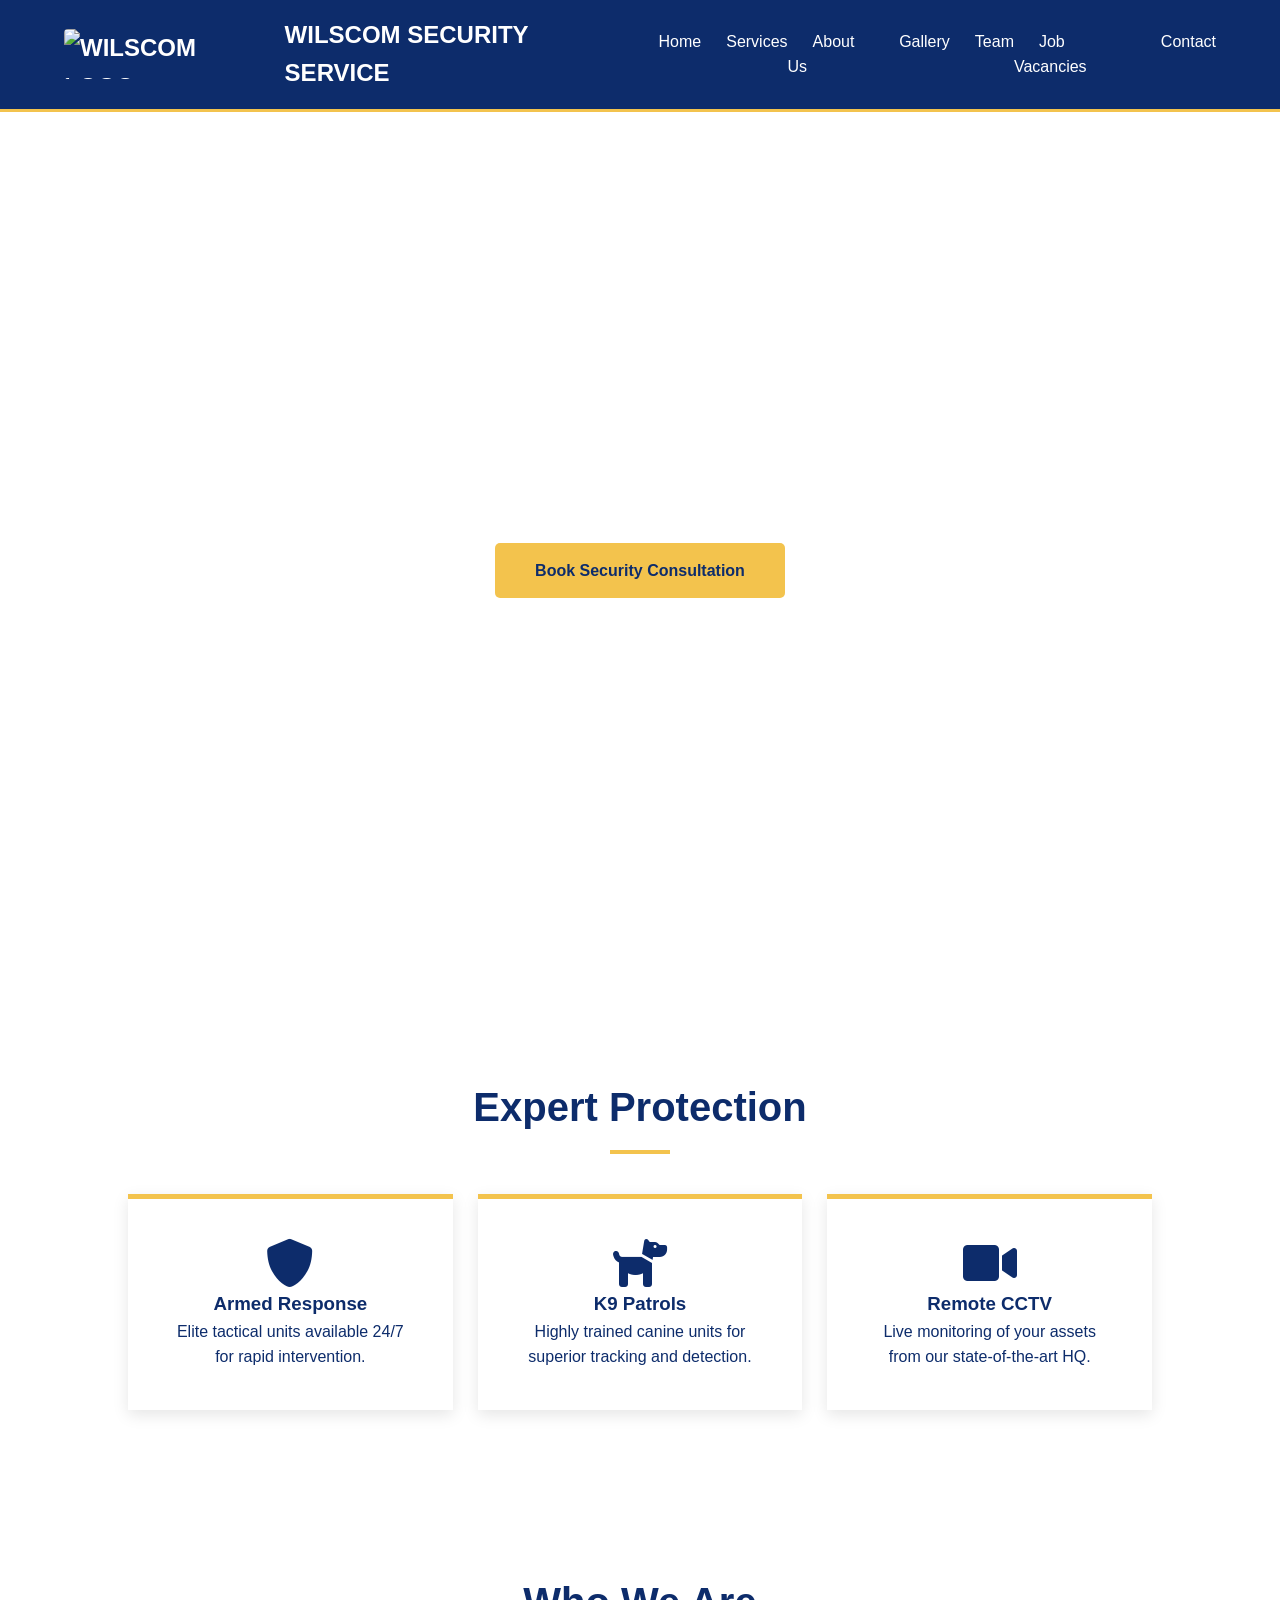
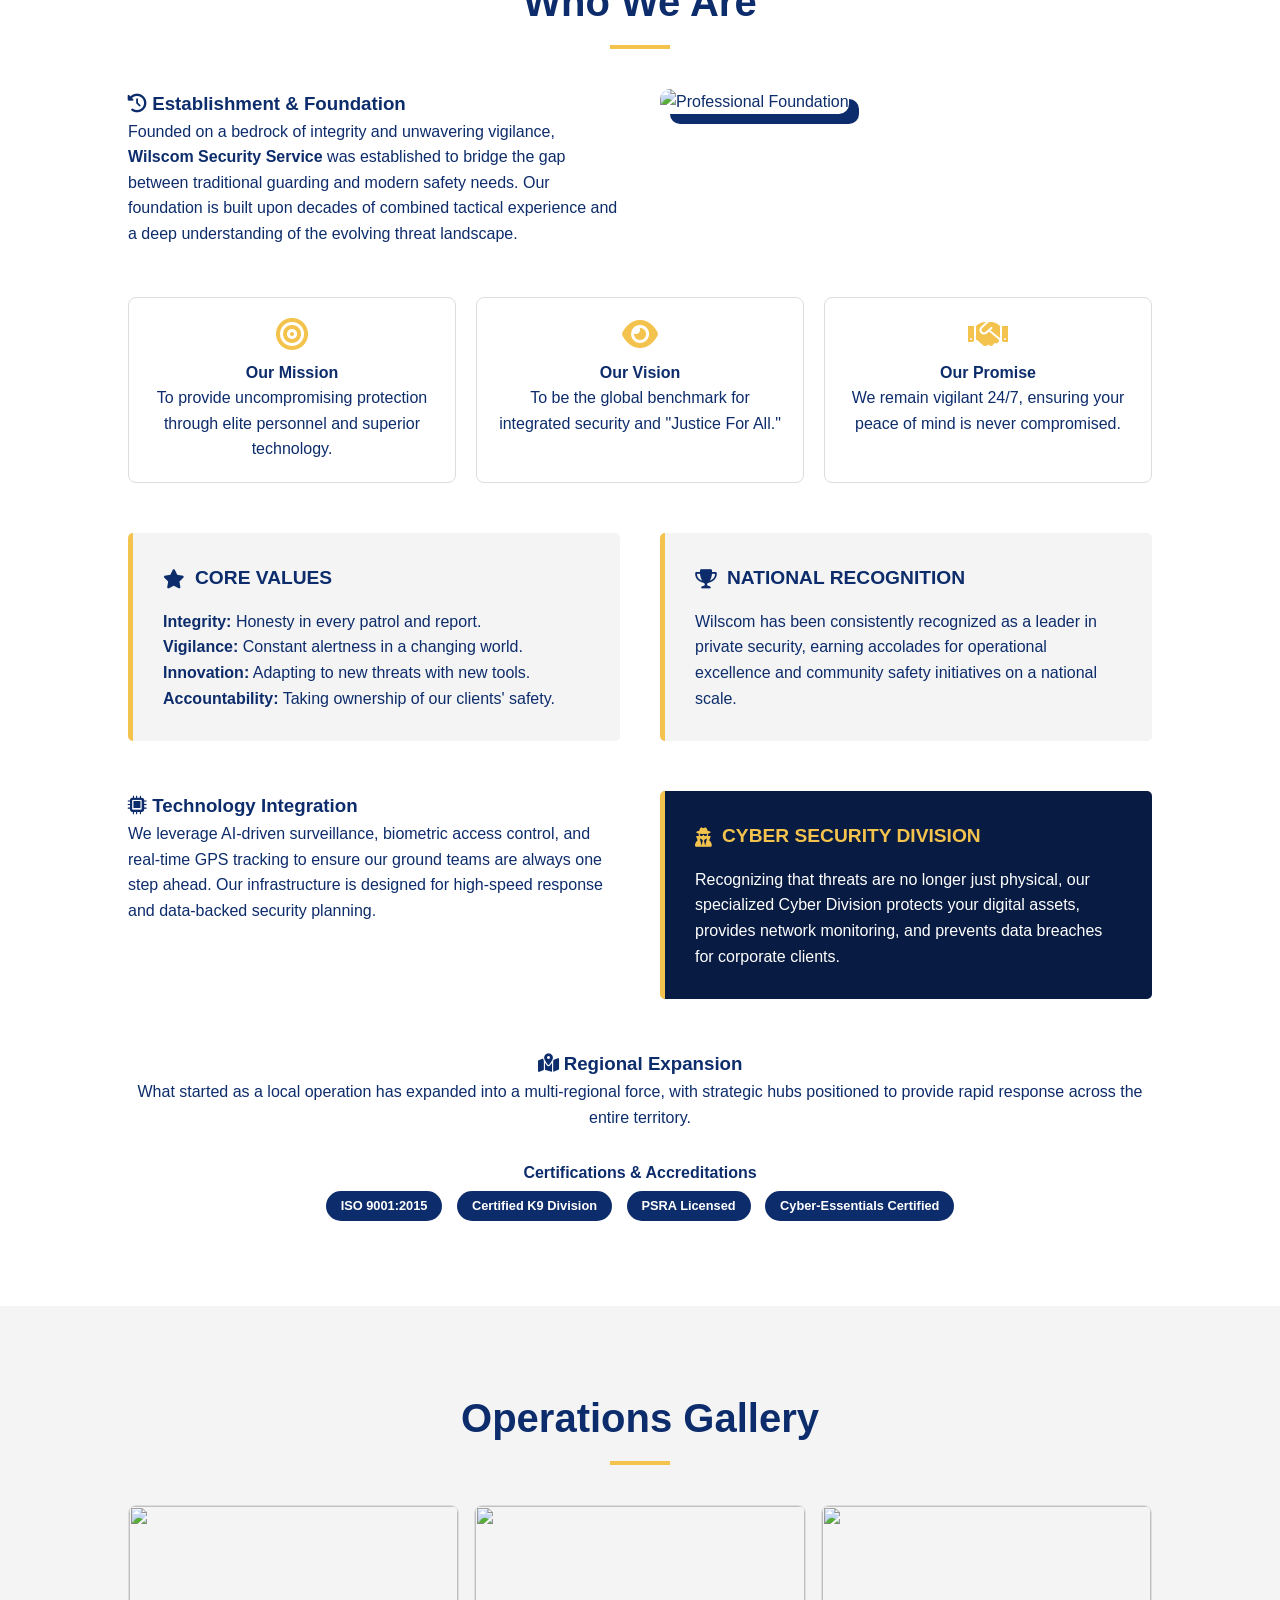
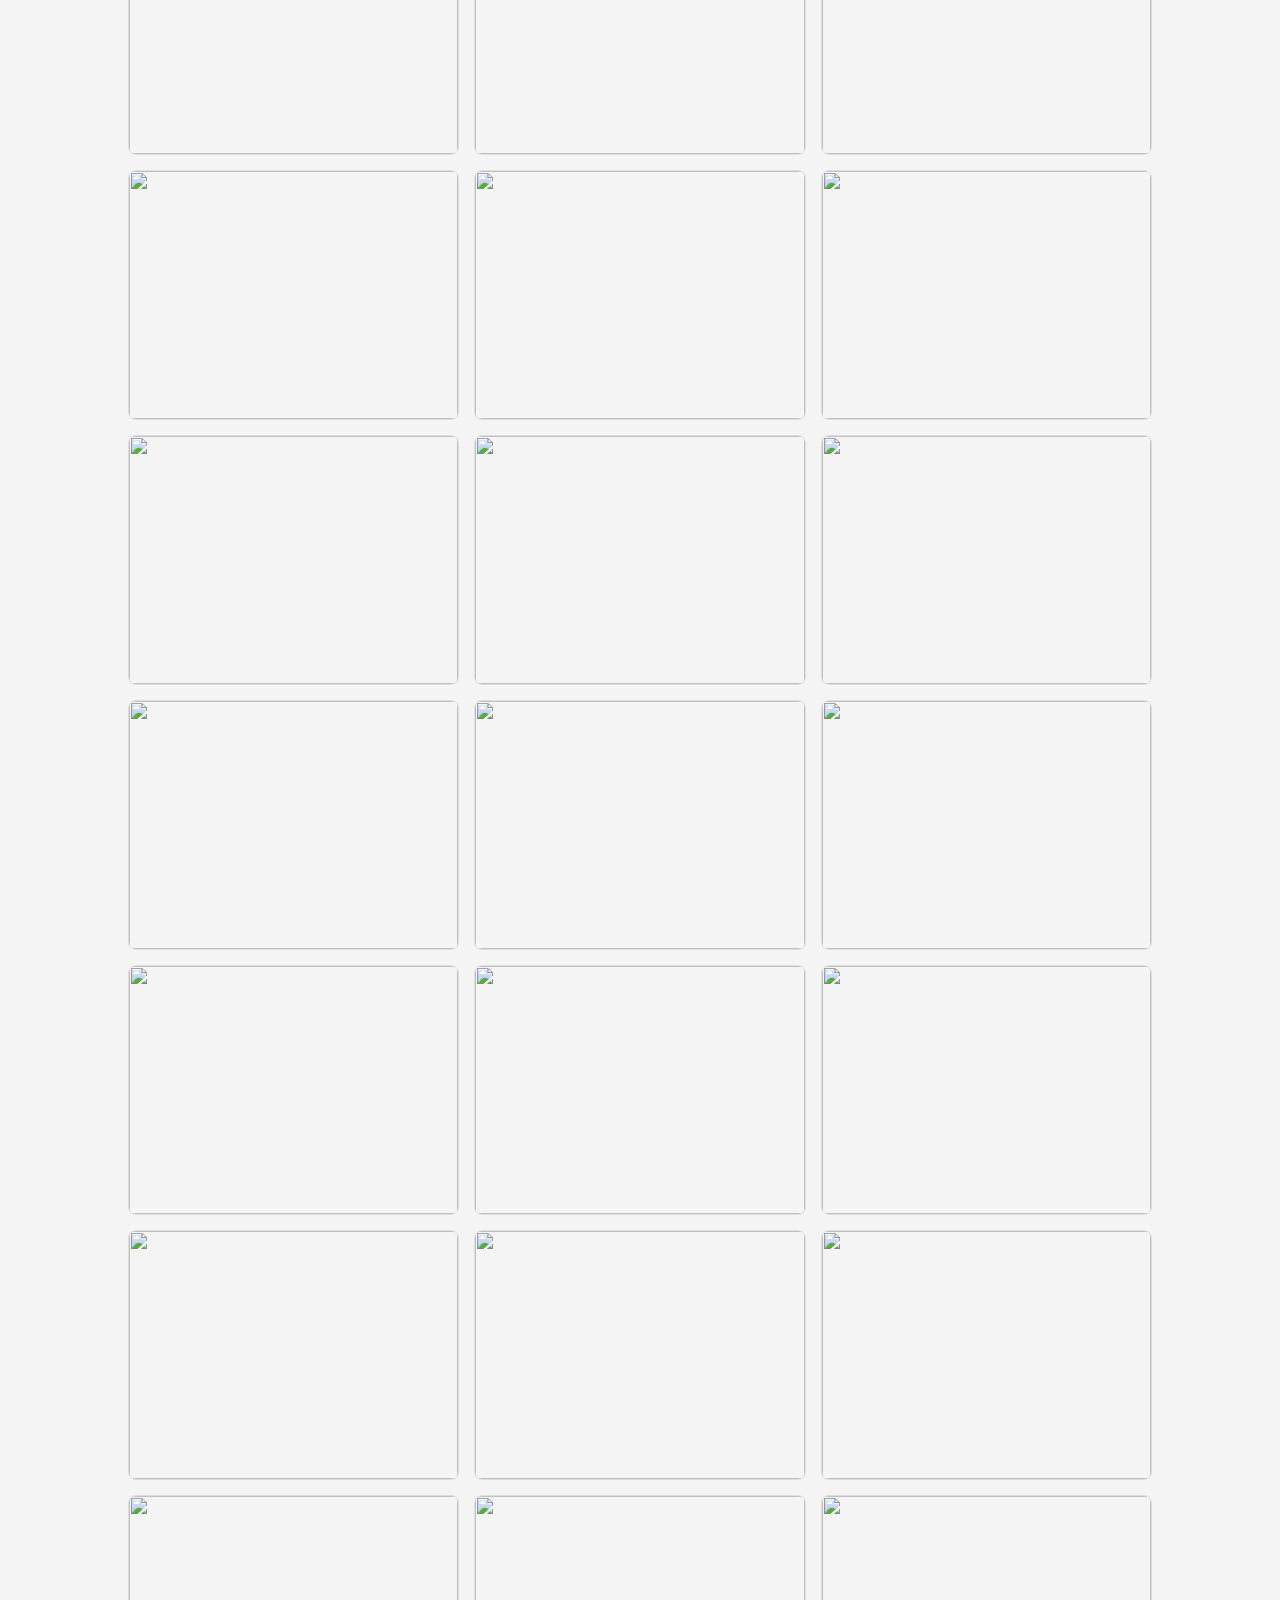
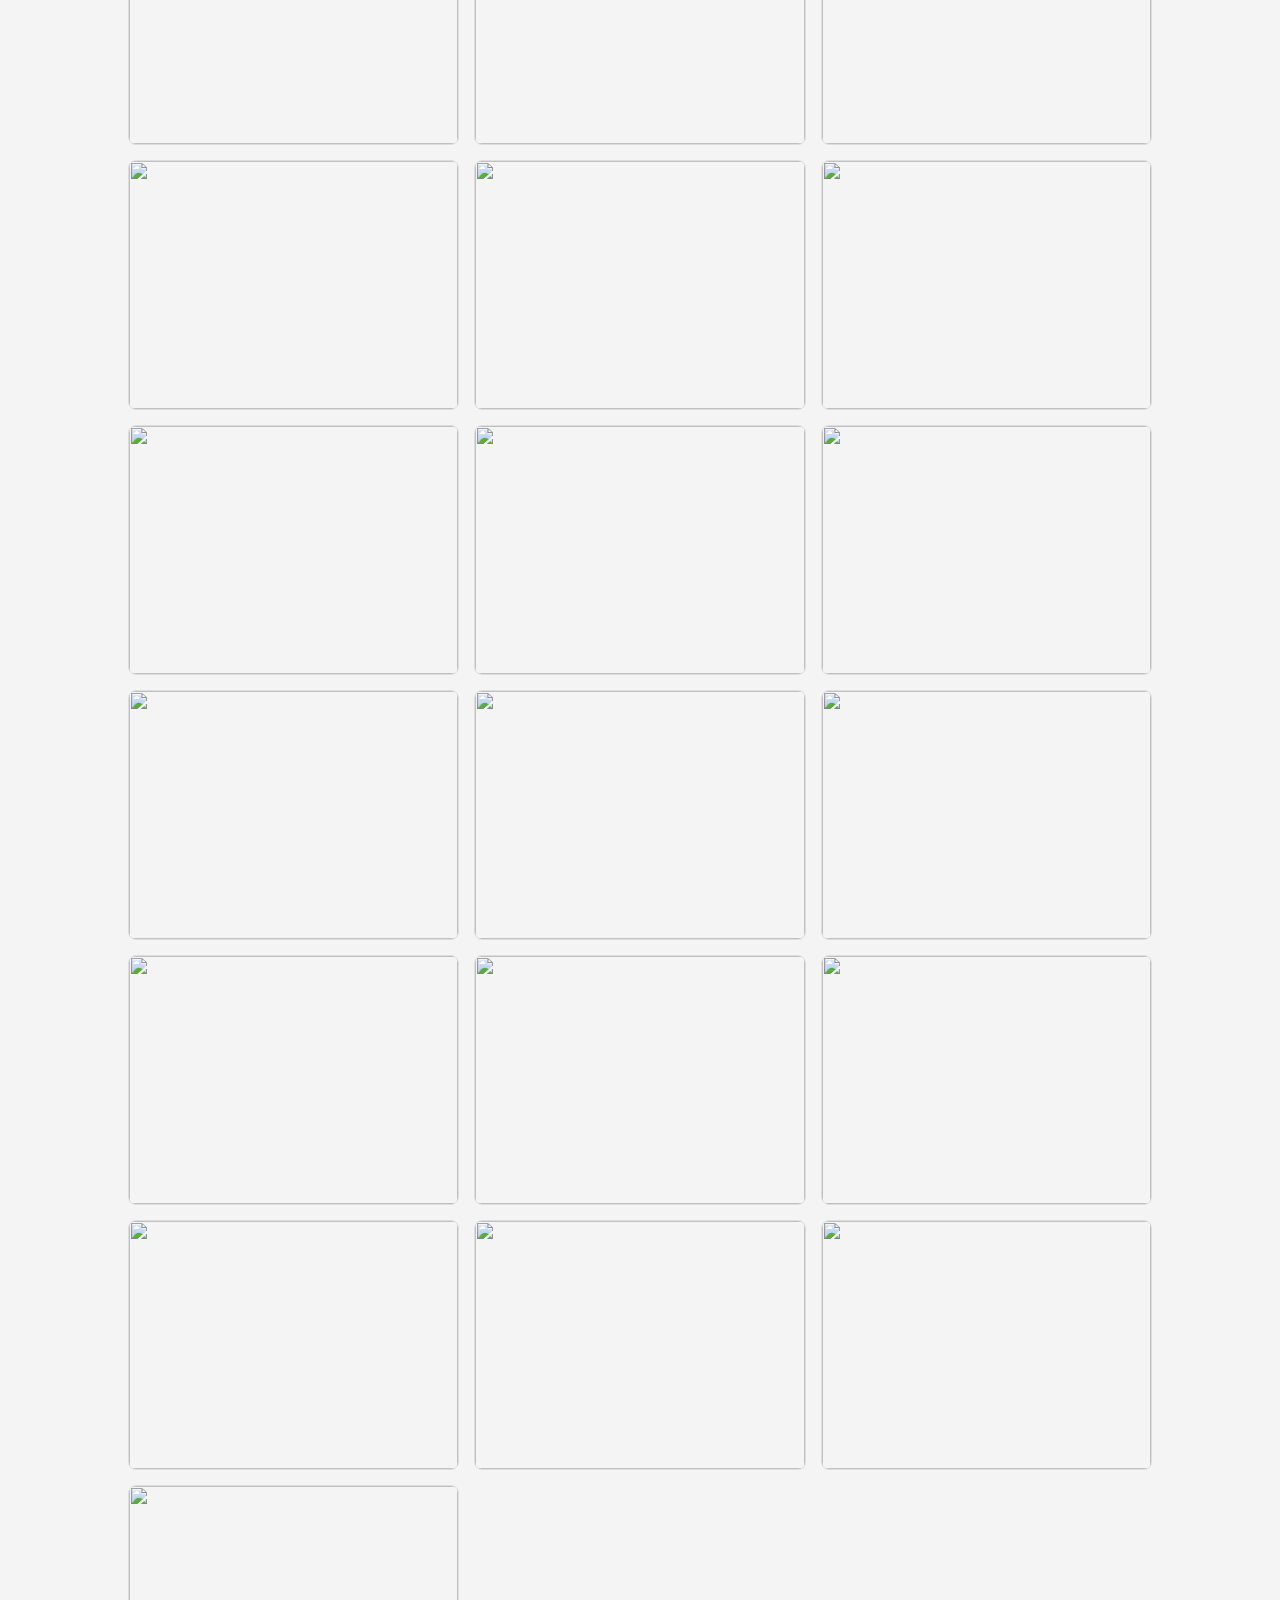
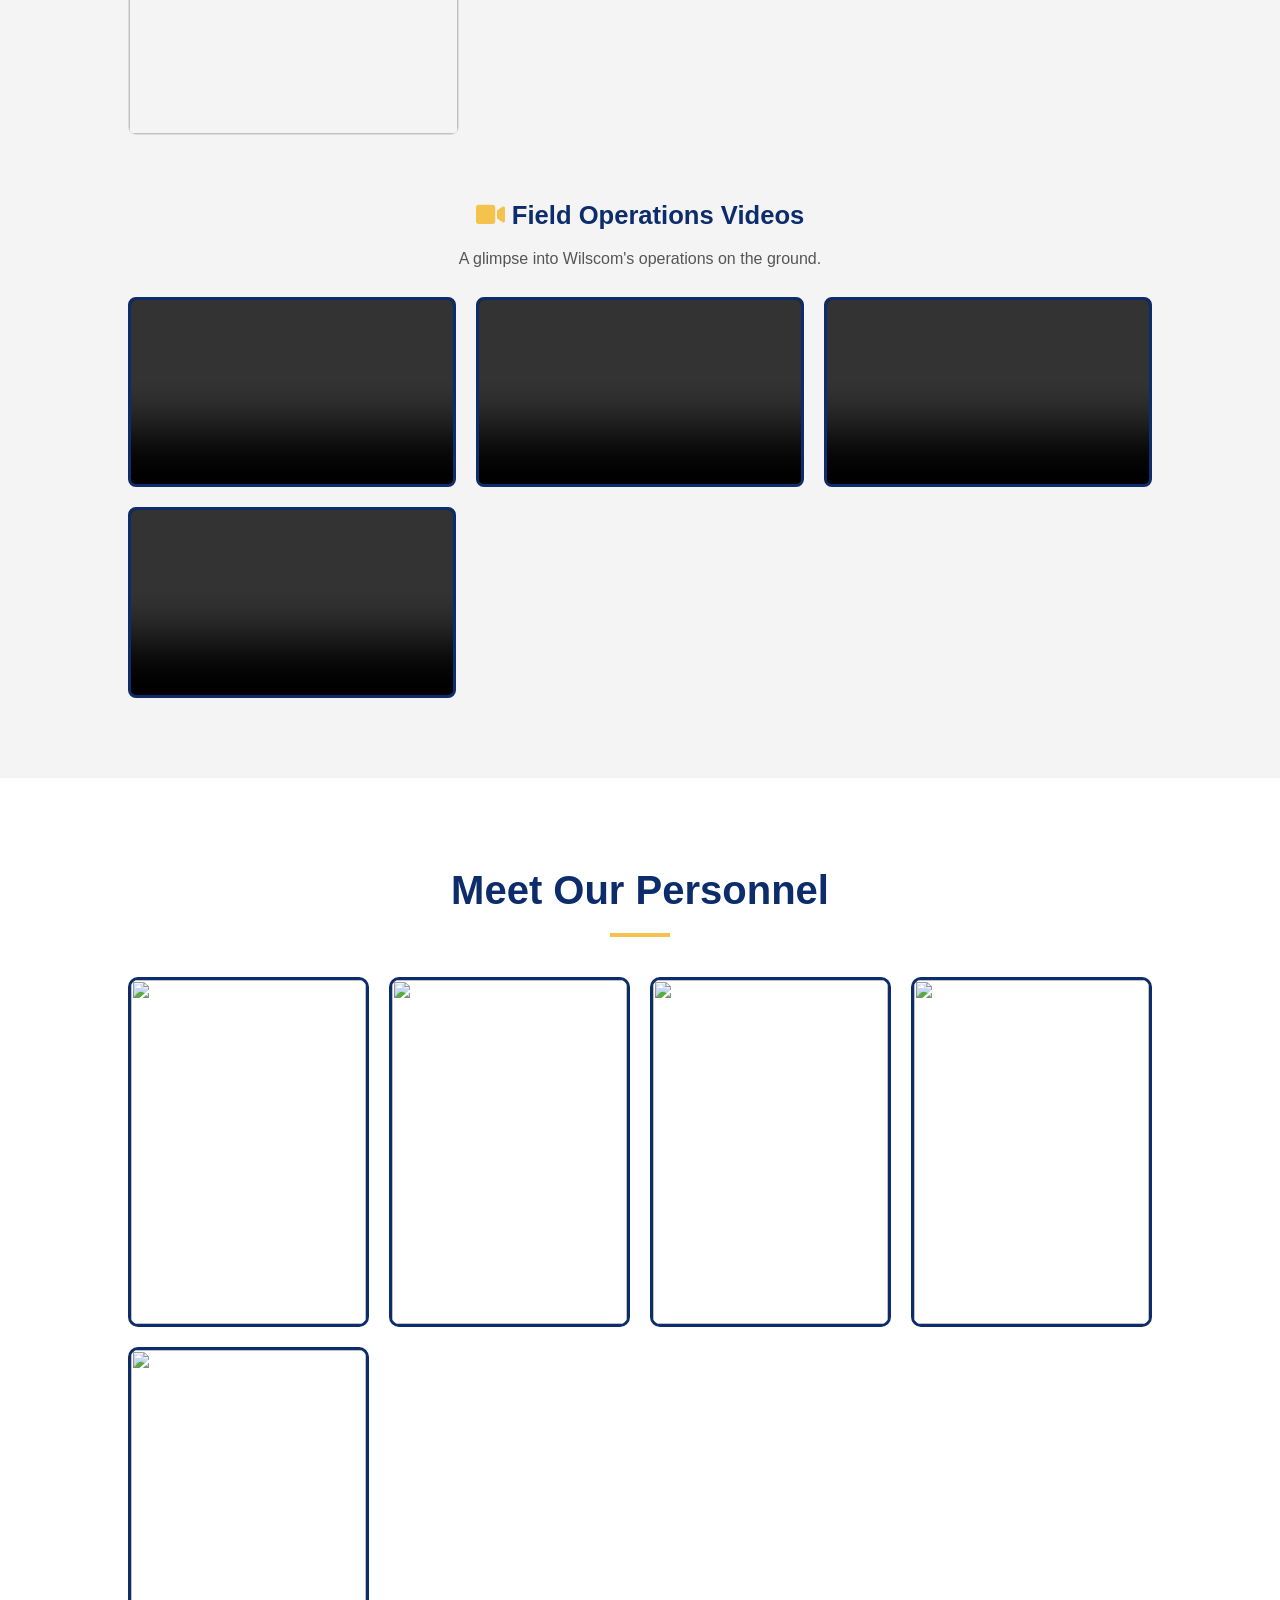
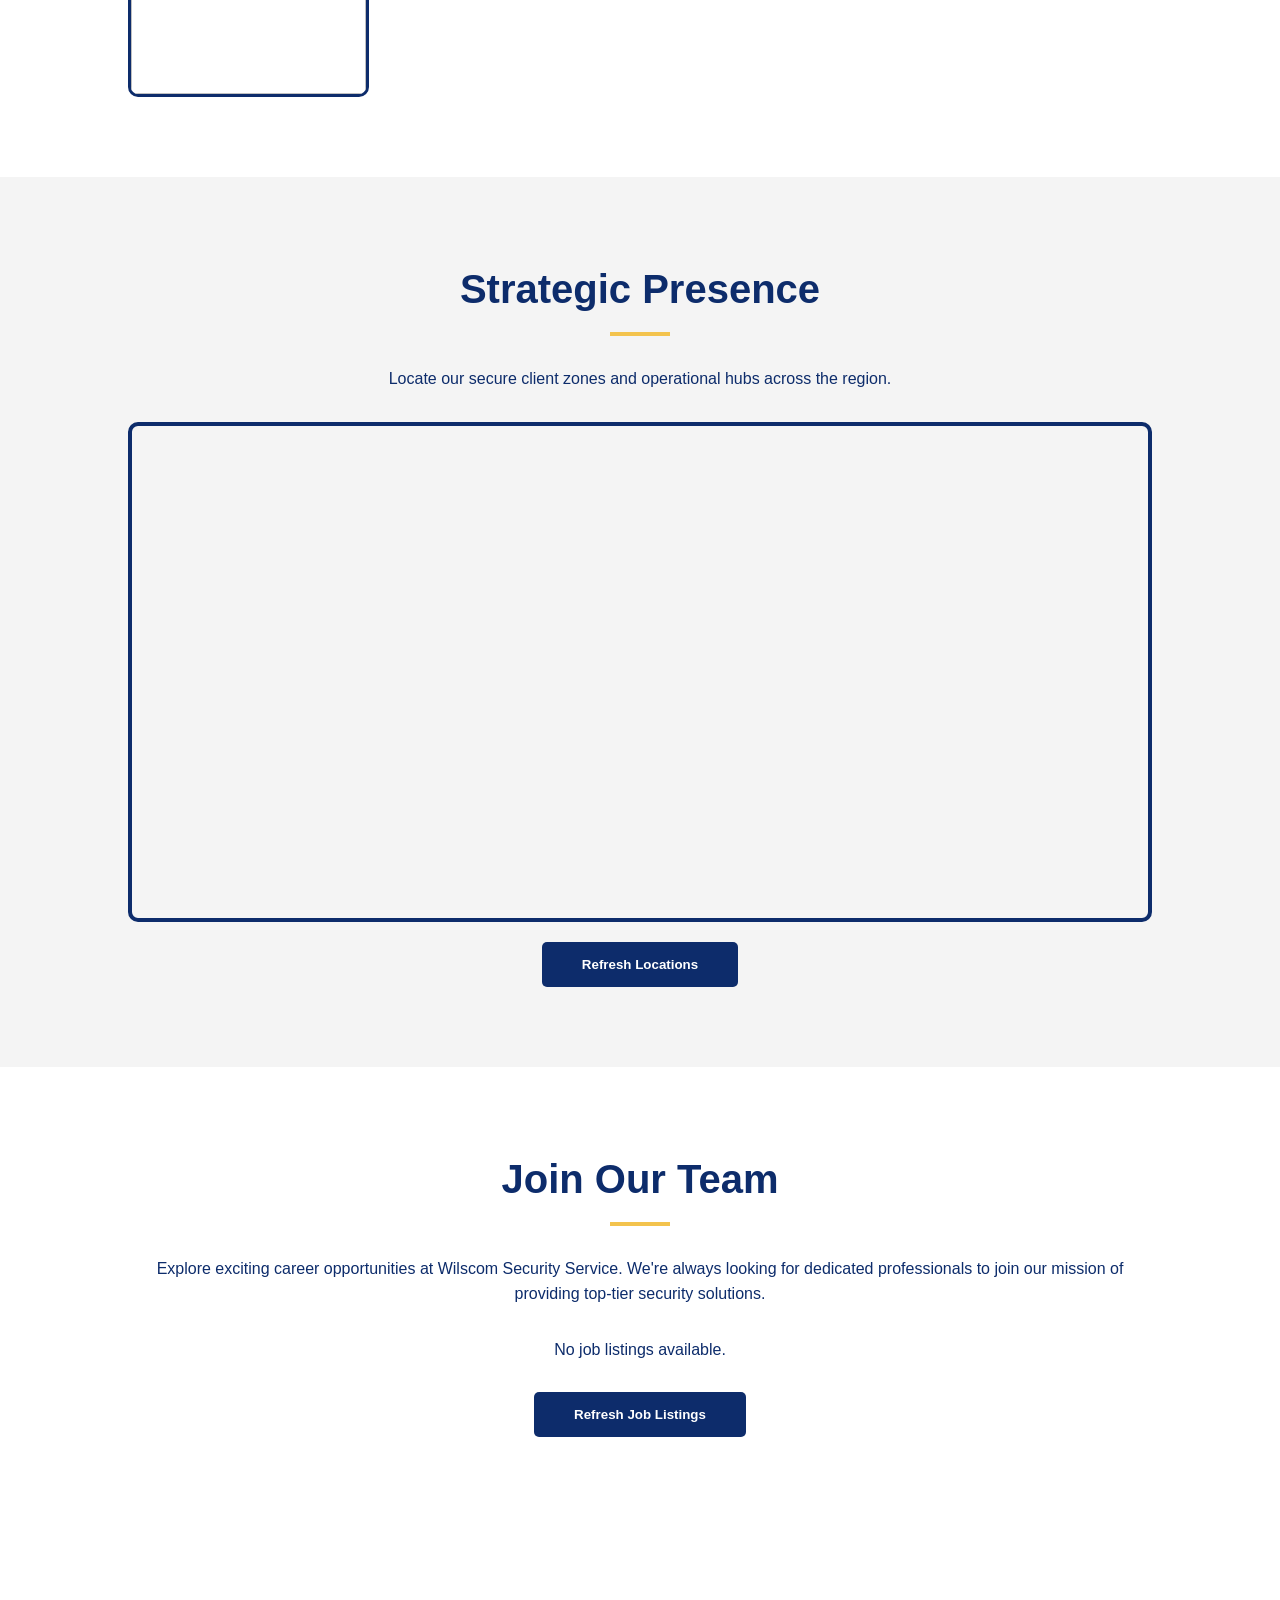
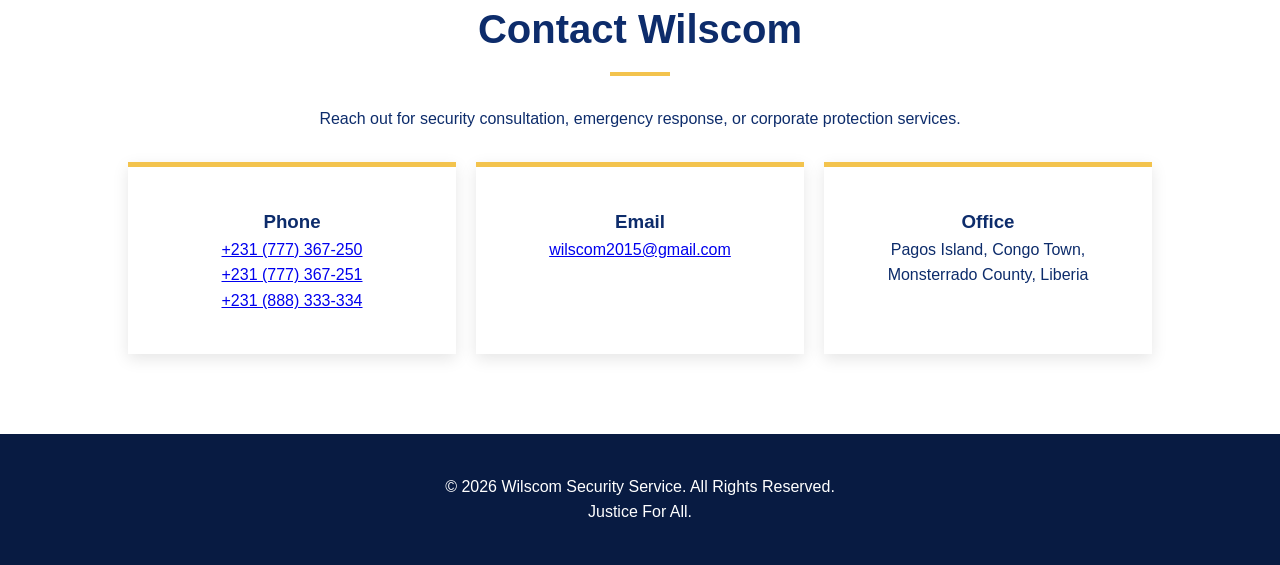
==== commit f21b2c93: "Add files via upload" ====
--- a/index.html
+++ b/index.html
@@ -295,11 +295,7 @@
             src="https://res.cloudinary.com/dqfcitcay/image/upload/v1777032236/133b9c41-68ae-47f9-82dd-a11ac4c727ba_bs4yaz.jpg"
           />
         </div>
-        <div class="gallery-item">
-          <img
-            src="https://res.cloudinary.com/dqfcitcay/image/upload/v1777032238/b56c4c72-94fc-4822-9570-20b5d45df1df_hv52fh.jpg"
-          />
-        </div>
+
         <div class="gallery-item">
           <img
             src="https://res.cloudinary.com/dqfcitcay/image/upload/v1777032239/62b4176b-d5b2-47b9-940b-5f0791d66a8e_x2etic.jpg"
@@ -375,11 +371,7 @@
             src="https://res.cloudinary.com/dqfcitcay/image/upload/v1777032225/20ba2a47-3e11-45ec-bfc1-f76898325db7_h8pqrg.jpg"
           />
         </div>
-        <div class="gallery-item">
-          <img
-            src="https://res.cloudinary.com/dqfcitcay/image/upload/v1777032225/20ba2a47-3e11-45ec-bfc1-f76898325db7_h8pqrg.jpg"
-          />
-        </div>
+
         <div class="gallery-item">
           <img
             src="https://res.cloudinary.com/dqfcitcay/image/upload/v1777032221/65e1bb24-20c3-4aab-8568-9b98d502b431_jn1ian.jpg"
@@ -408,11 +400,6 @@
         <div class="gallery-item">
           <img
             src="https://res.cloudinary.com/dqfcitcay/image/upload/v1777032236/cfa99efa-21ef-466c-a5cb-f7f7a15c3aa4_pfqmzf.jpg"
-          />
-        </div>
-        <div class="gallery-item">
-          <img
-            src="https://res.cloudinary.com/dqfcitcay/image/upload/v1777032238/b56c4c72-94fc-4822-9570-20b5d45df1df_hv52fh.jpg"
           />
         </div>
       </div>
@@ -439,7 +426,6 @@
               src="https://res.cloudinary.com/dqfcitcay/video/upload/v1777032390/81882ceb-f287-4f34-93d6-205fe6f8d893_fzxkye.mov"
               type="video/mp4"
             />
-            Your browser does not support the video tag.
           </video>
         </div>
 
@@ -449,7 +435,6 @@
               src="https://res.cloudinary.com/dqfcitcay/video/upload/v1777032319/615735bf-c141-406a-b381-4849cc896fde_mvlpm0.mp4"
               type="video/mp4"
             />
-            Your browser does not support the video tag.
           </video>
         </div>
 
@@ -459,7 +444,6 @@
               src="https://res.cloudinary.com/dqfcitcay/video/upload/v1777032298/902a1b0b-0f41-46f2-a2cf-f746d38b81af_oa1shg.mp4"
               type="video/mp4"
             />
-            Your browser does not support the video tag.
           </video>
         </div>
 
@@ -469,7 +453,6 @@
               src="https://res.cloudinary.com/dqfcitcay/video/upload/v1777032286/767d1545-240b-4760-8b04-b2c3e750e312_dzbzy2.mp4"
               type="video/mp4"
             />
-            Your browser does not support the video tag.
           </video>
         </div>
       </div>
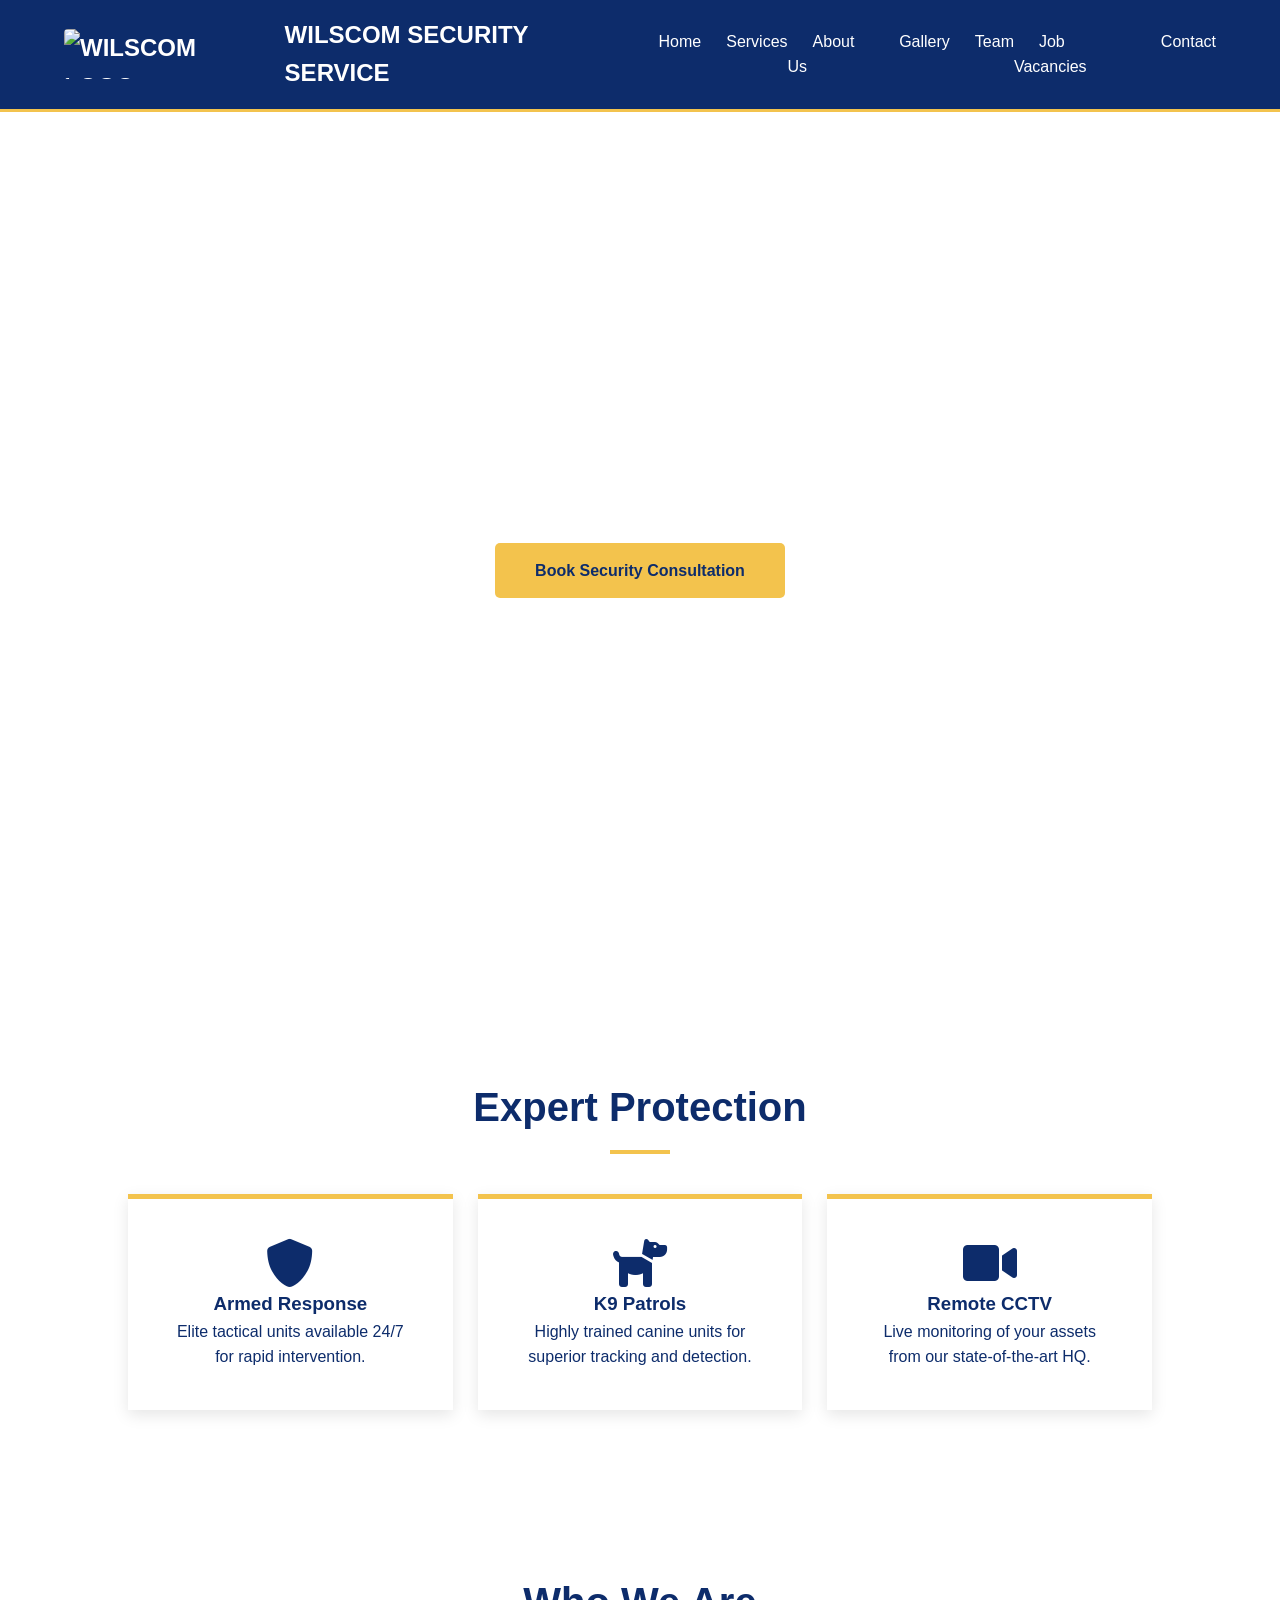
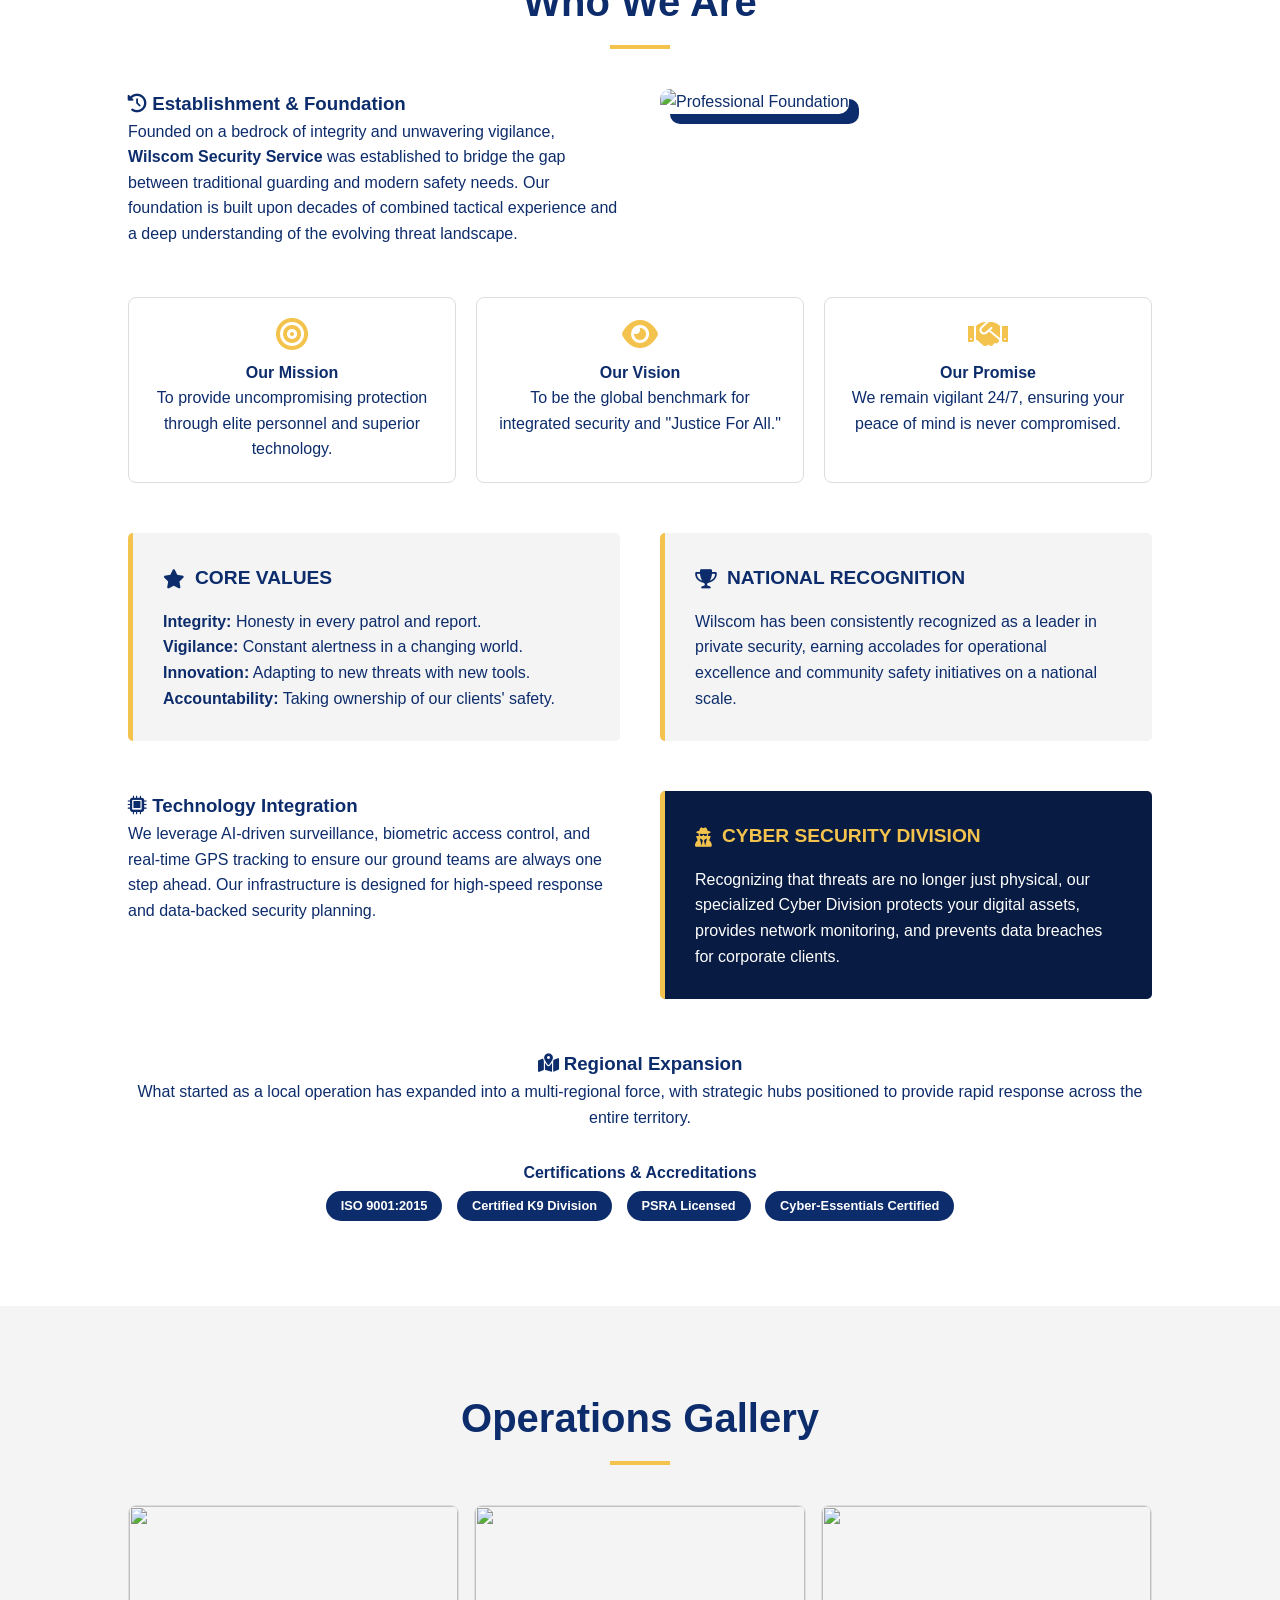
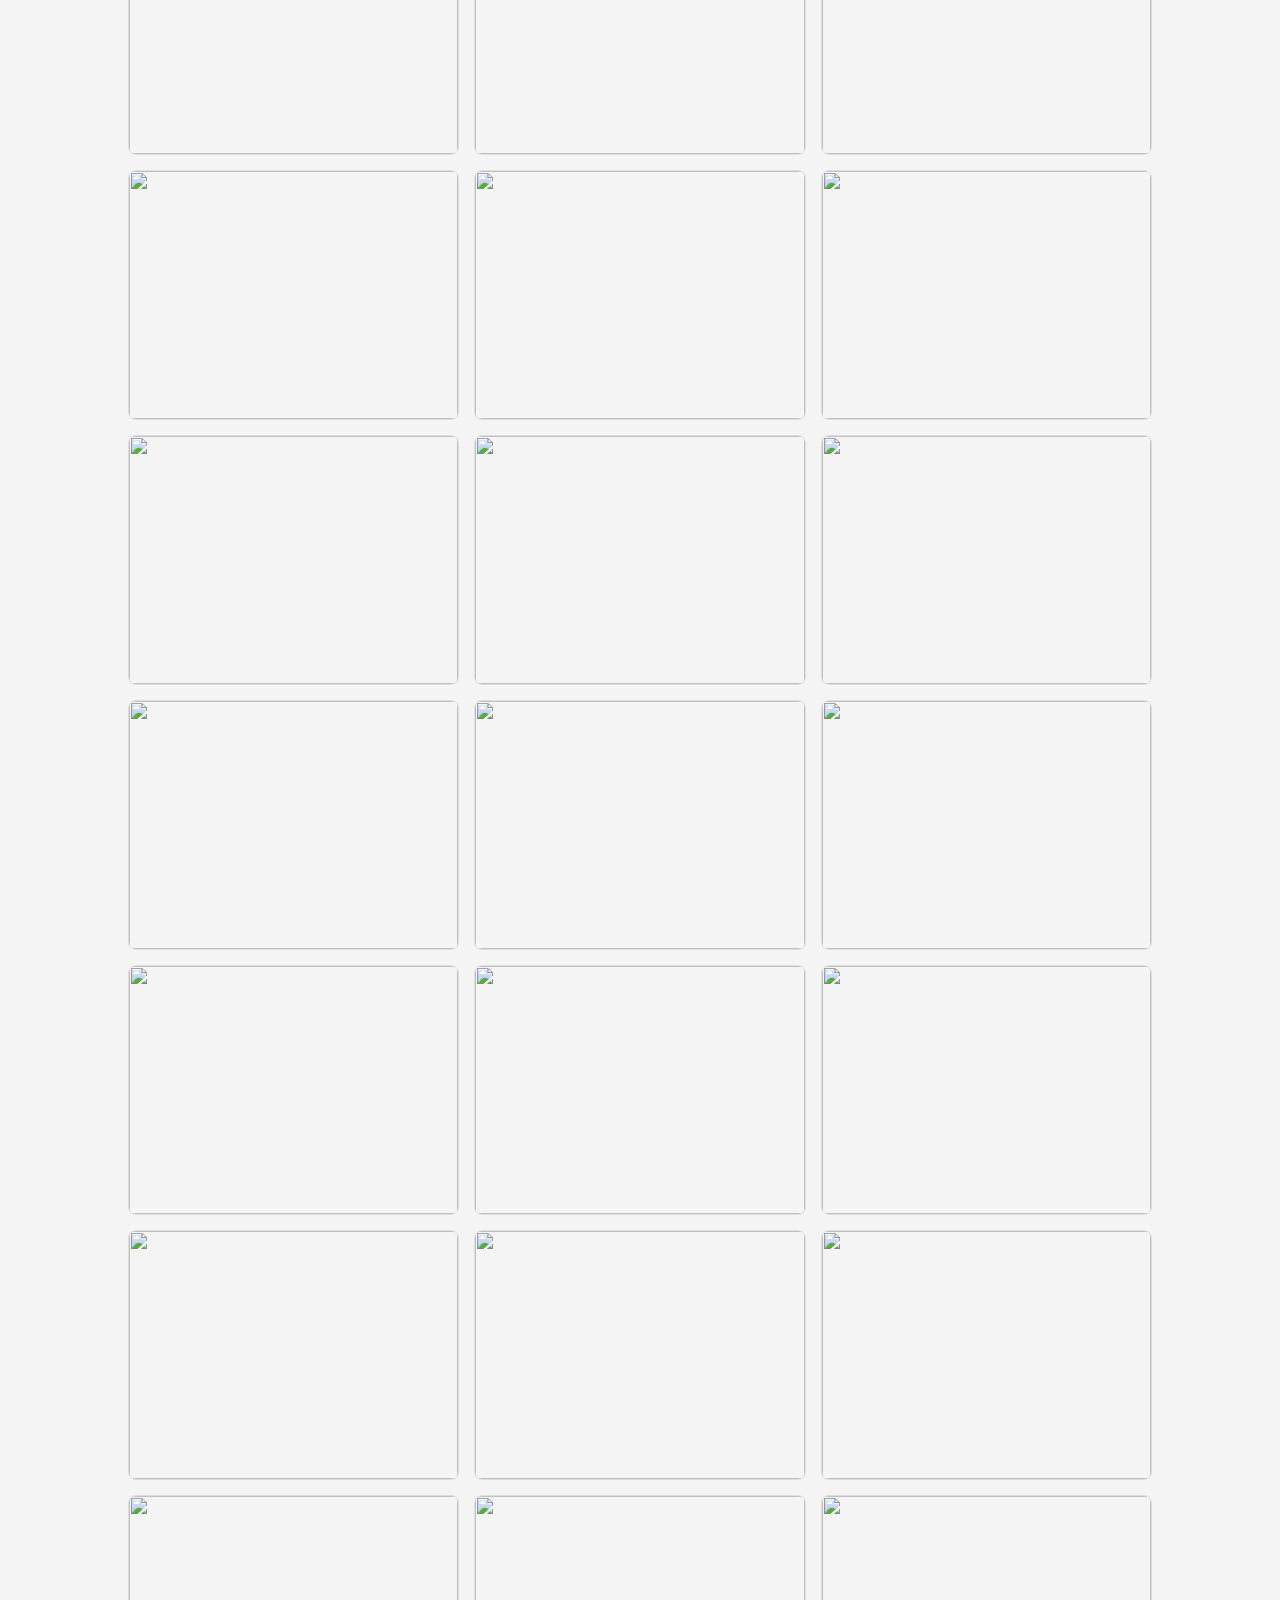
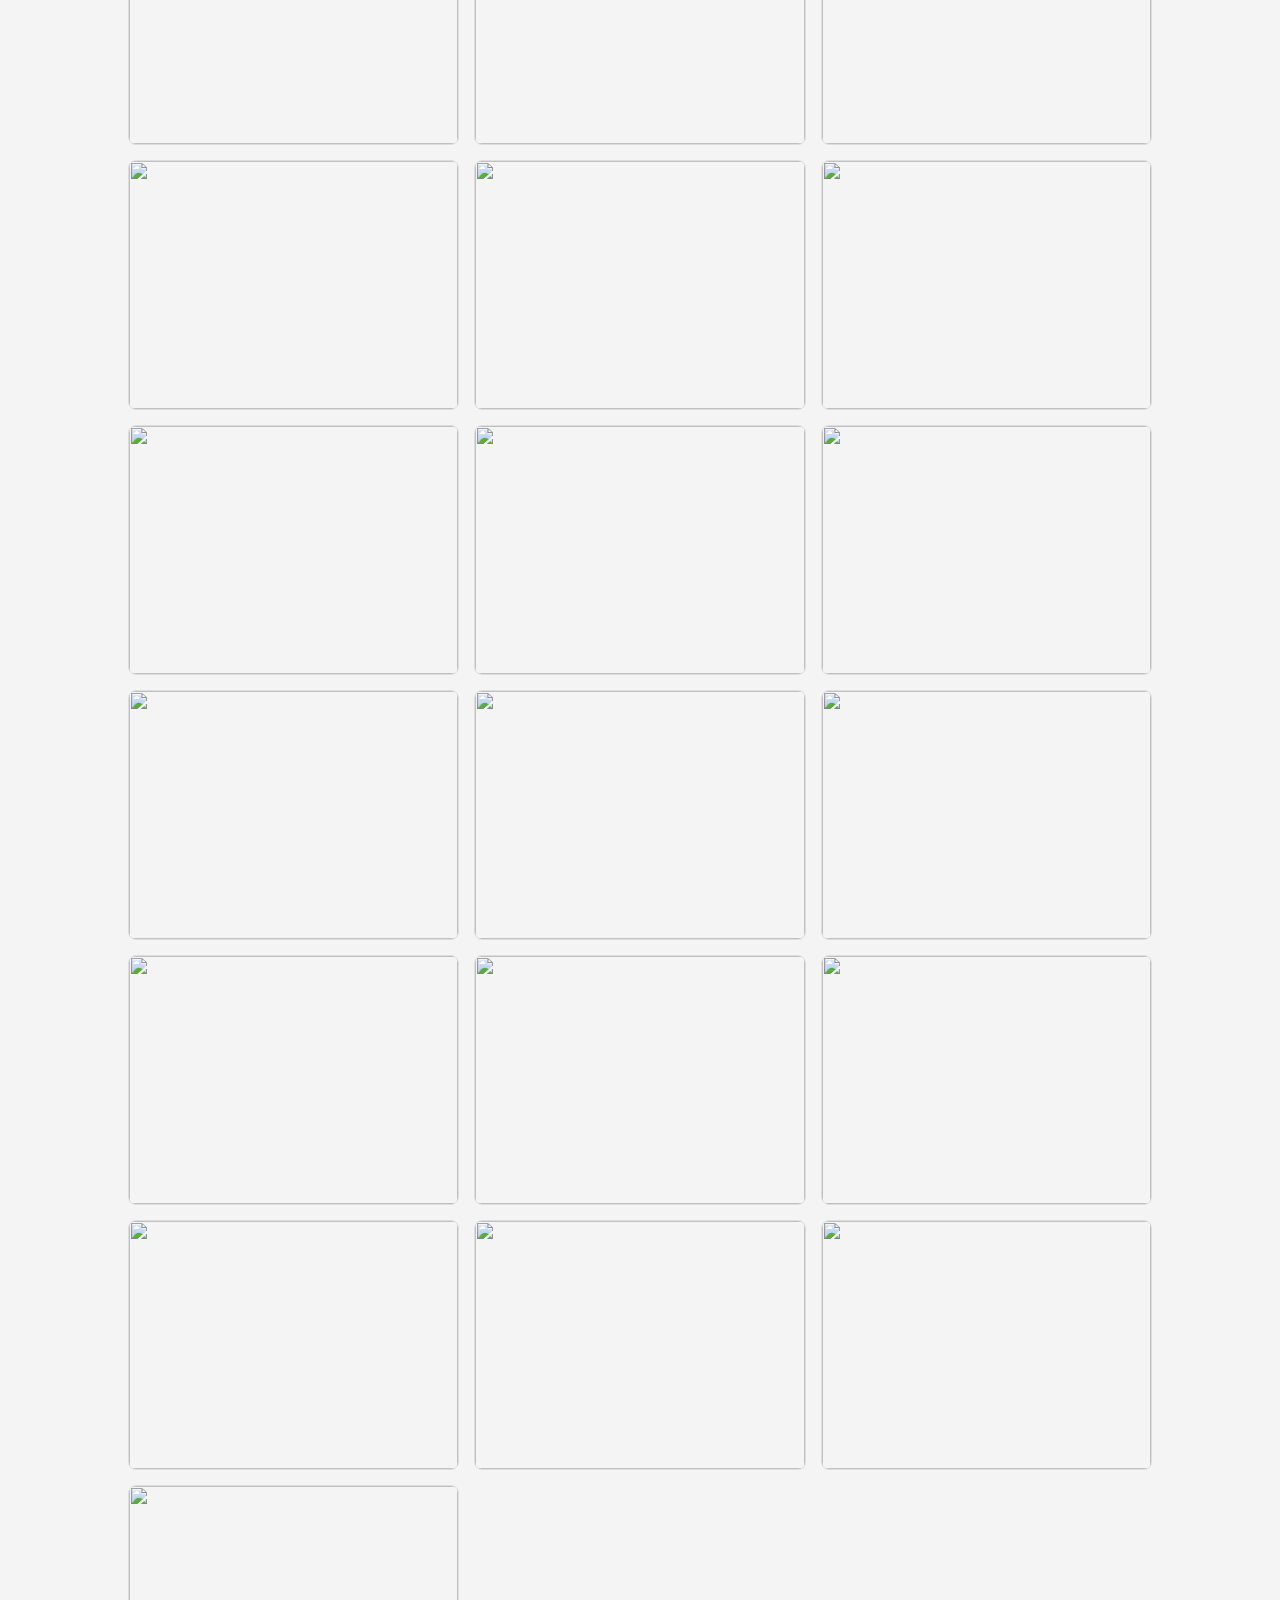
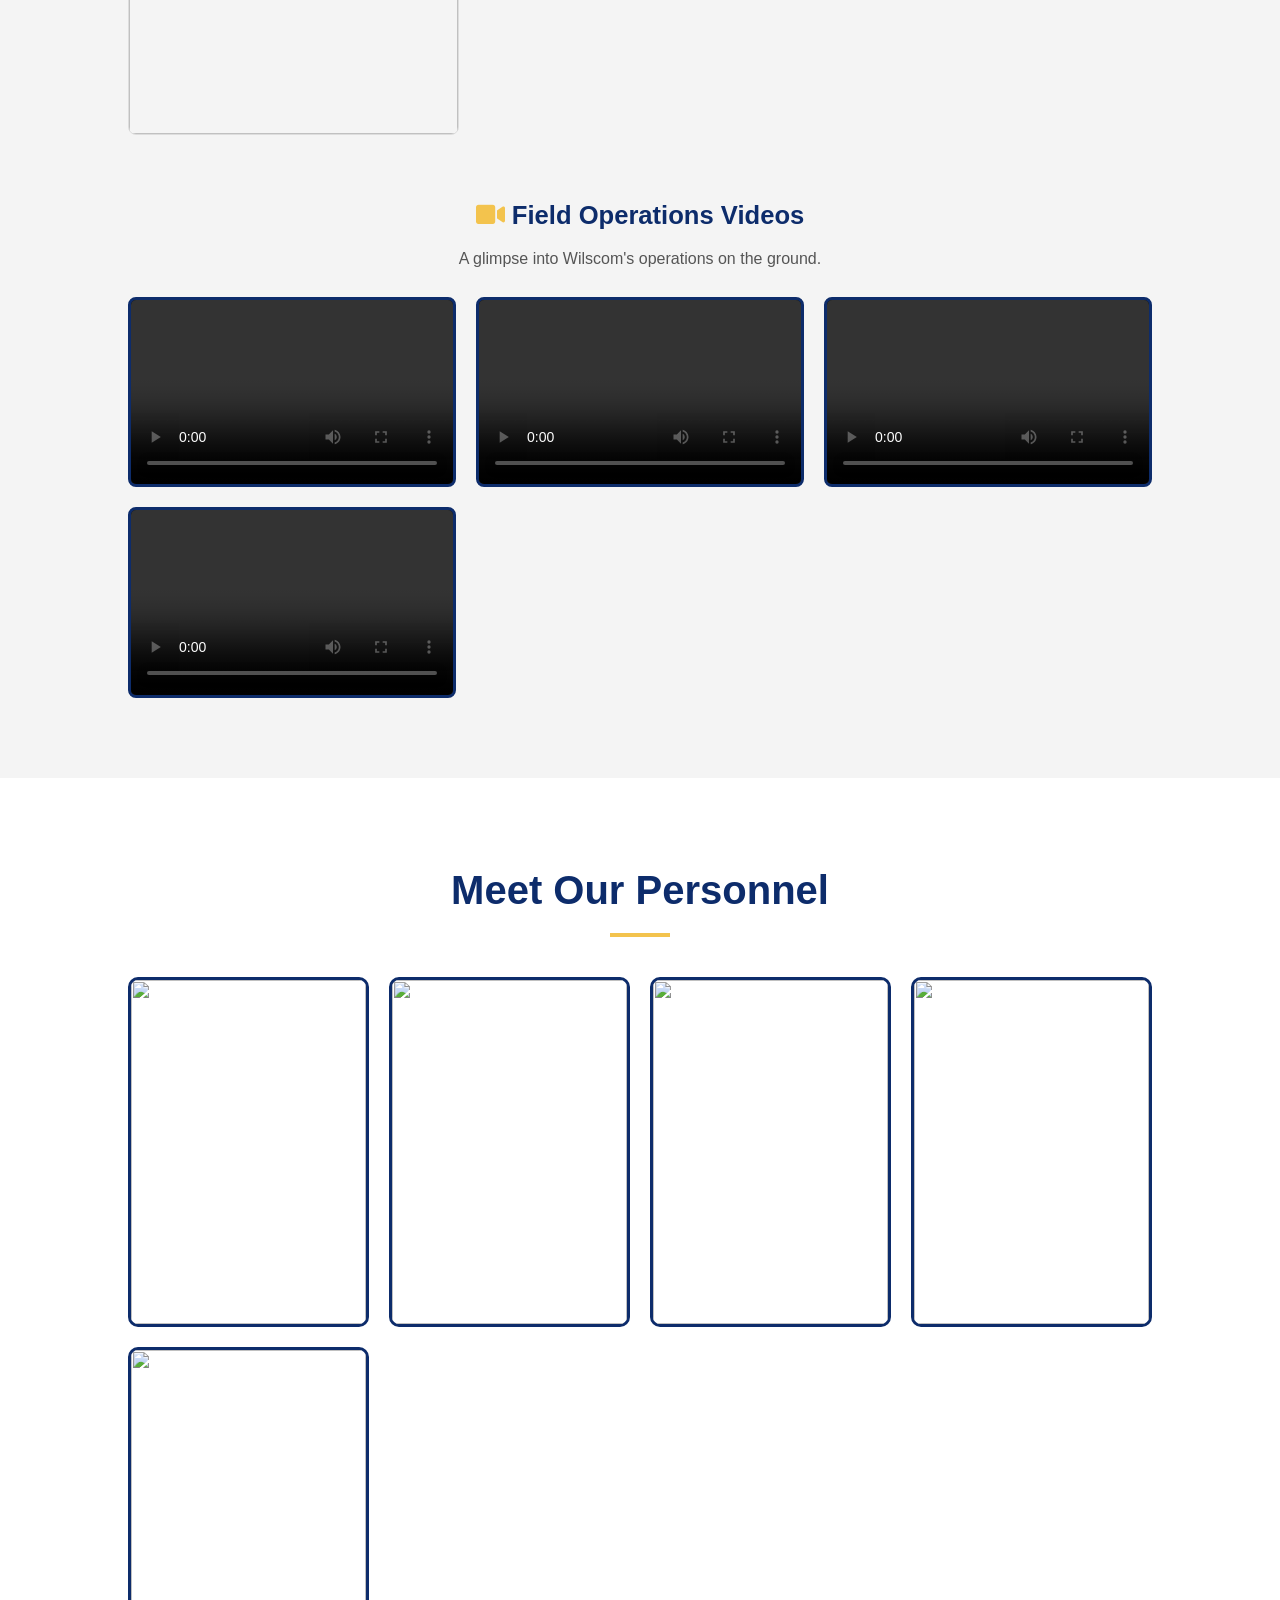
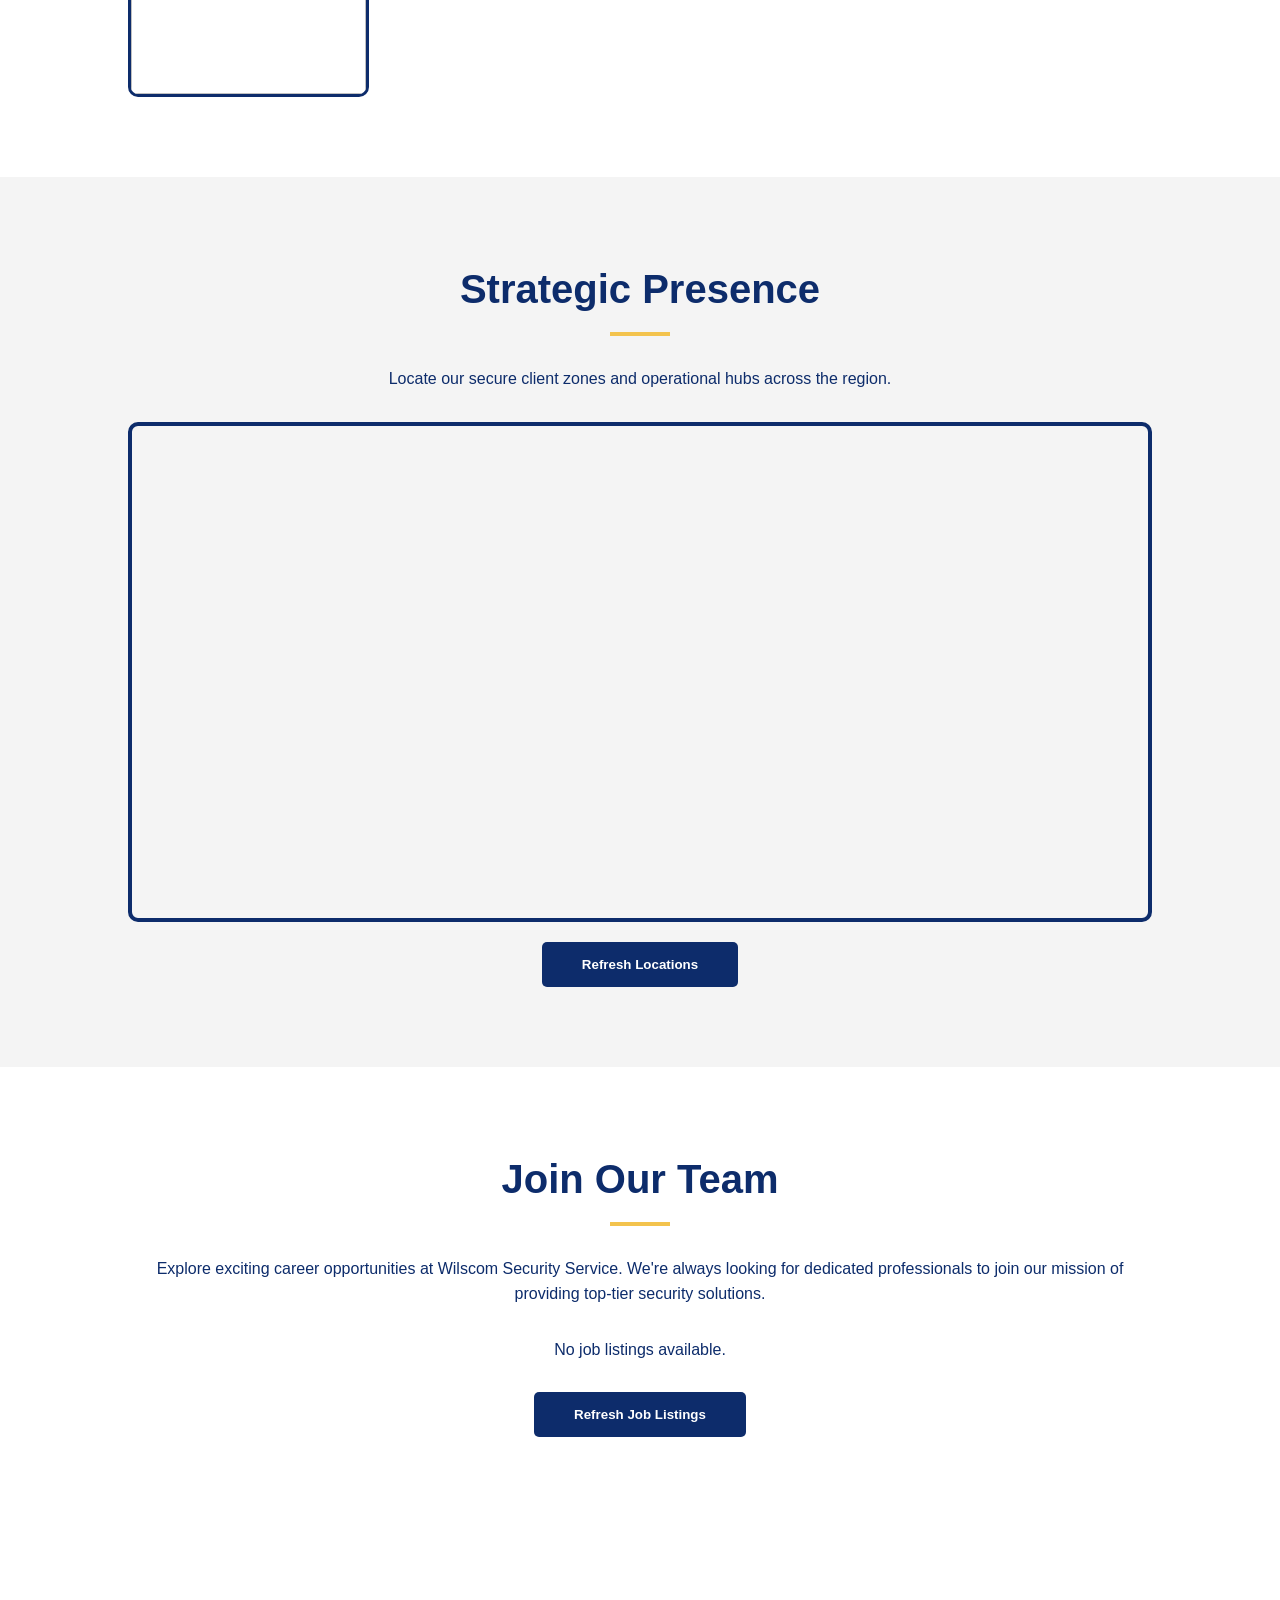
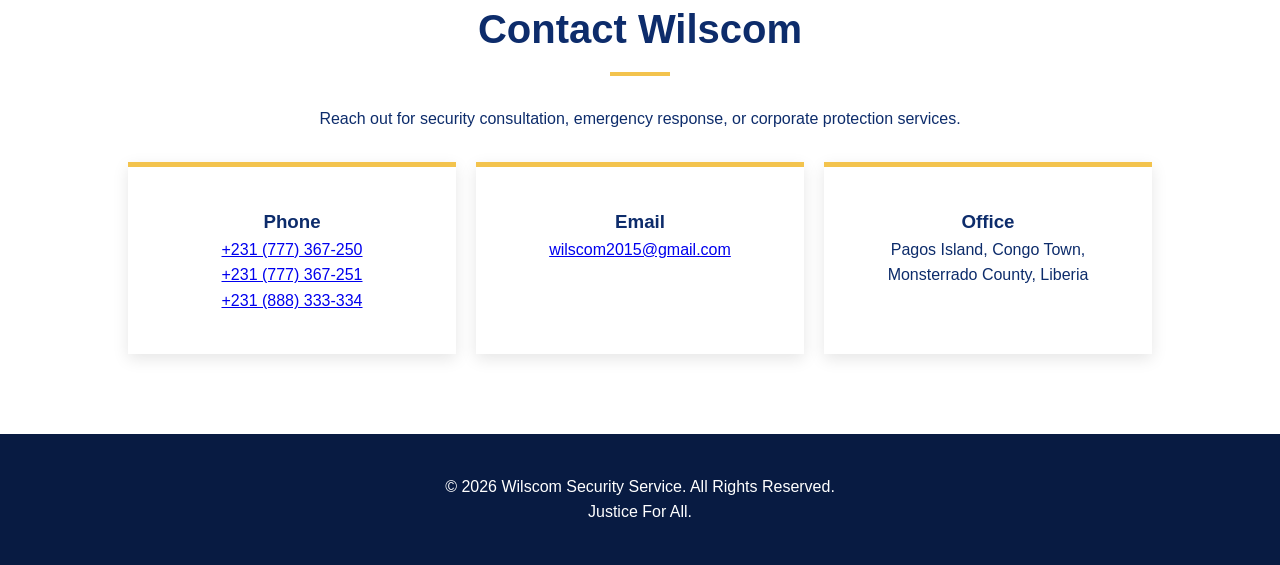
==== commit b87afd62: "Add files via upload" ====
--- a/index.html
+++ b/index.html
@@ -467,7 +467,7 @@
           />
           <div class="member-info">
             <h3>Gyude Wilson</h3>
-            <p>CEO and Director</p>
+            <p>CEO</p>
           </div>
         </div>
         <div class="member">
@@ -476,7 +476,7 @@
           />
           <div class="member-info">
             <h3>Nelly G. Steven</h3>
-            <p>Director General</p>
+            <p>Director</p>
           </div>
         </div>
         <div class="member">
@@ -485,7 +485,7 @@
           />
           <div class="member-info">
             <h3>Alvin F. Blamo</h3>
-            <p>Director of Operations</p>
+            <p>Operation Manager</p>
           </div>
         </div>
         <div class="member">
@@ -503,7 +503,7 @@
           />
           <div class="member-info">
             <h3>Fanta Kaba</h3>
-            <p>General Supervisor</p>
+            <p>Operation Supervisor</p>
           </div>
         </div>
       </div>
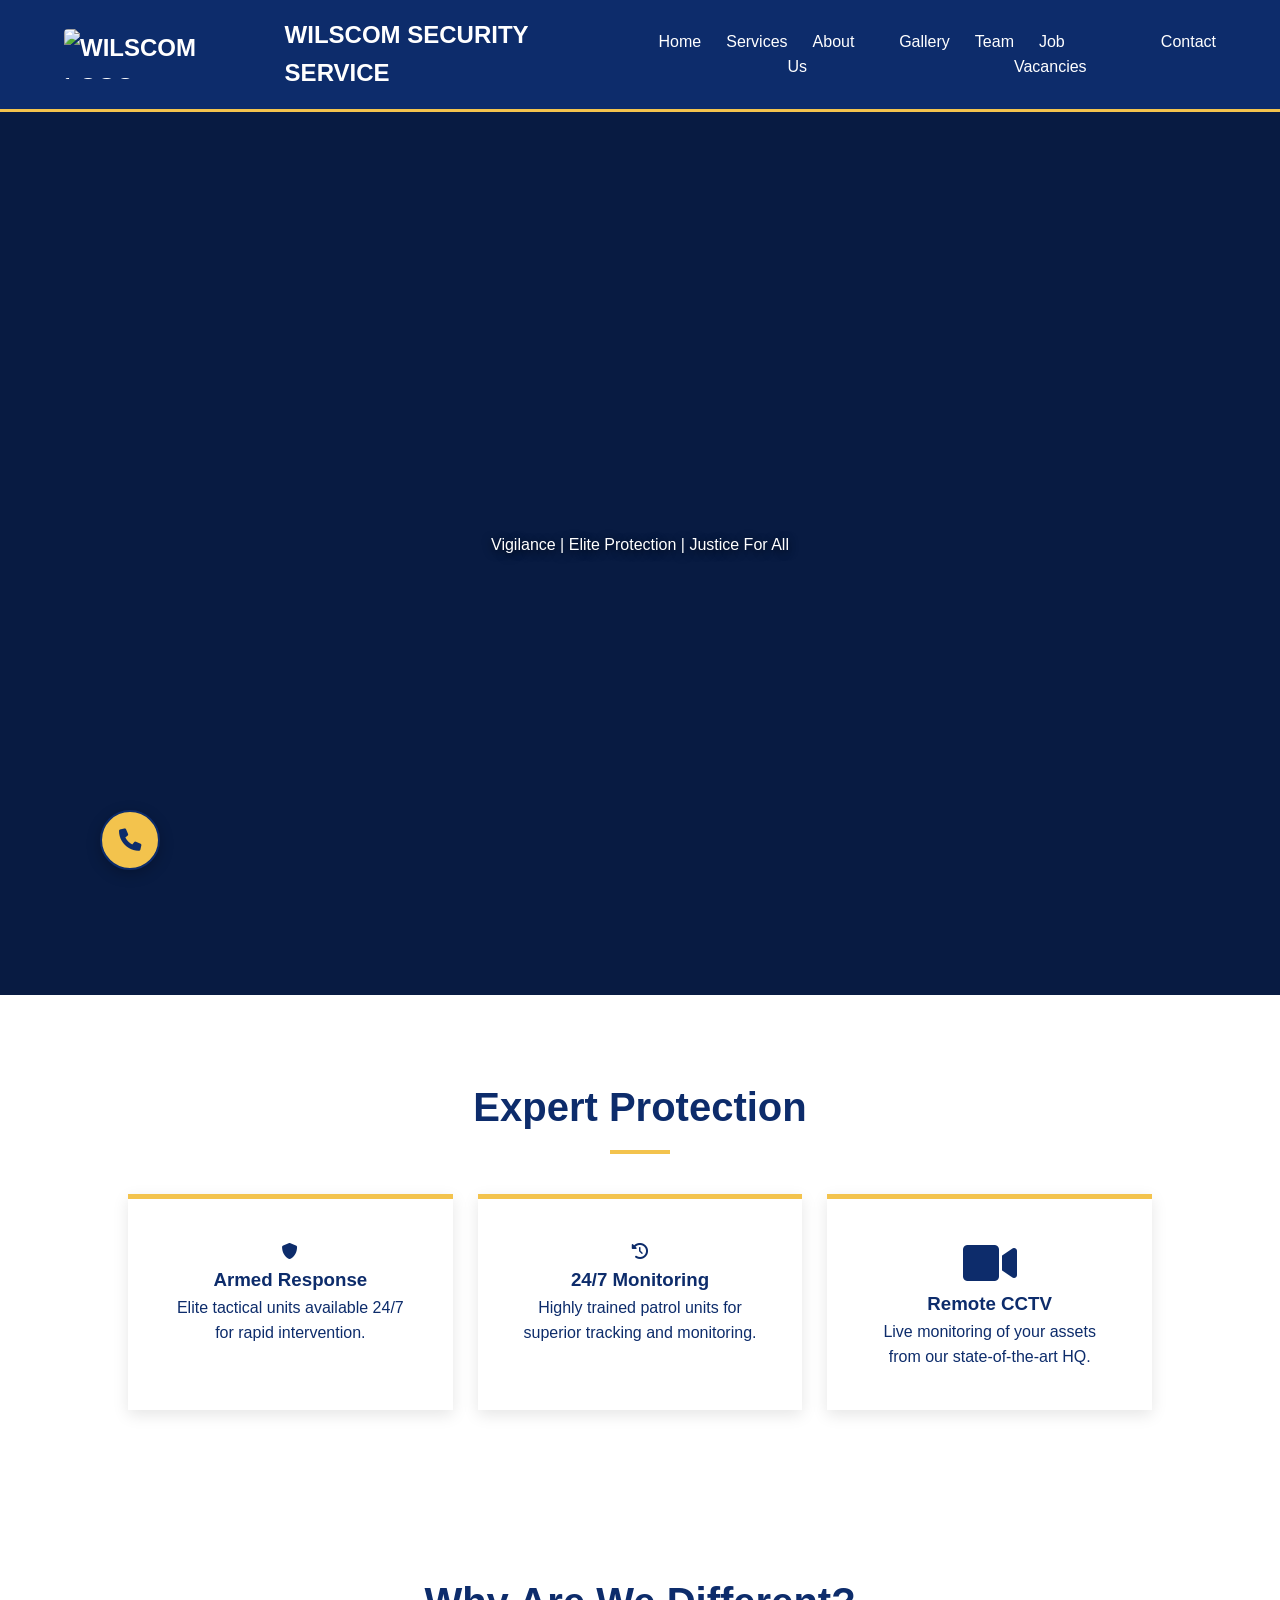
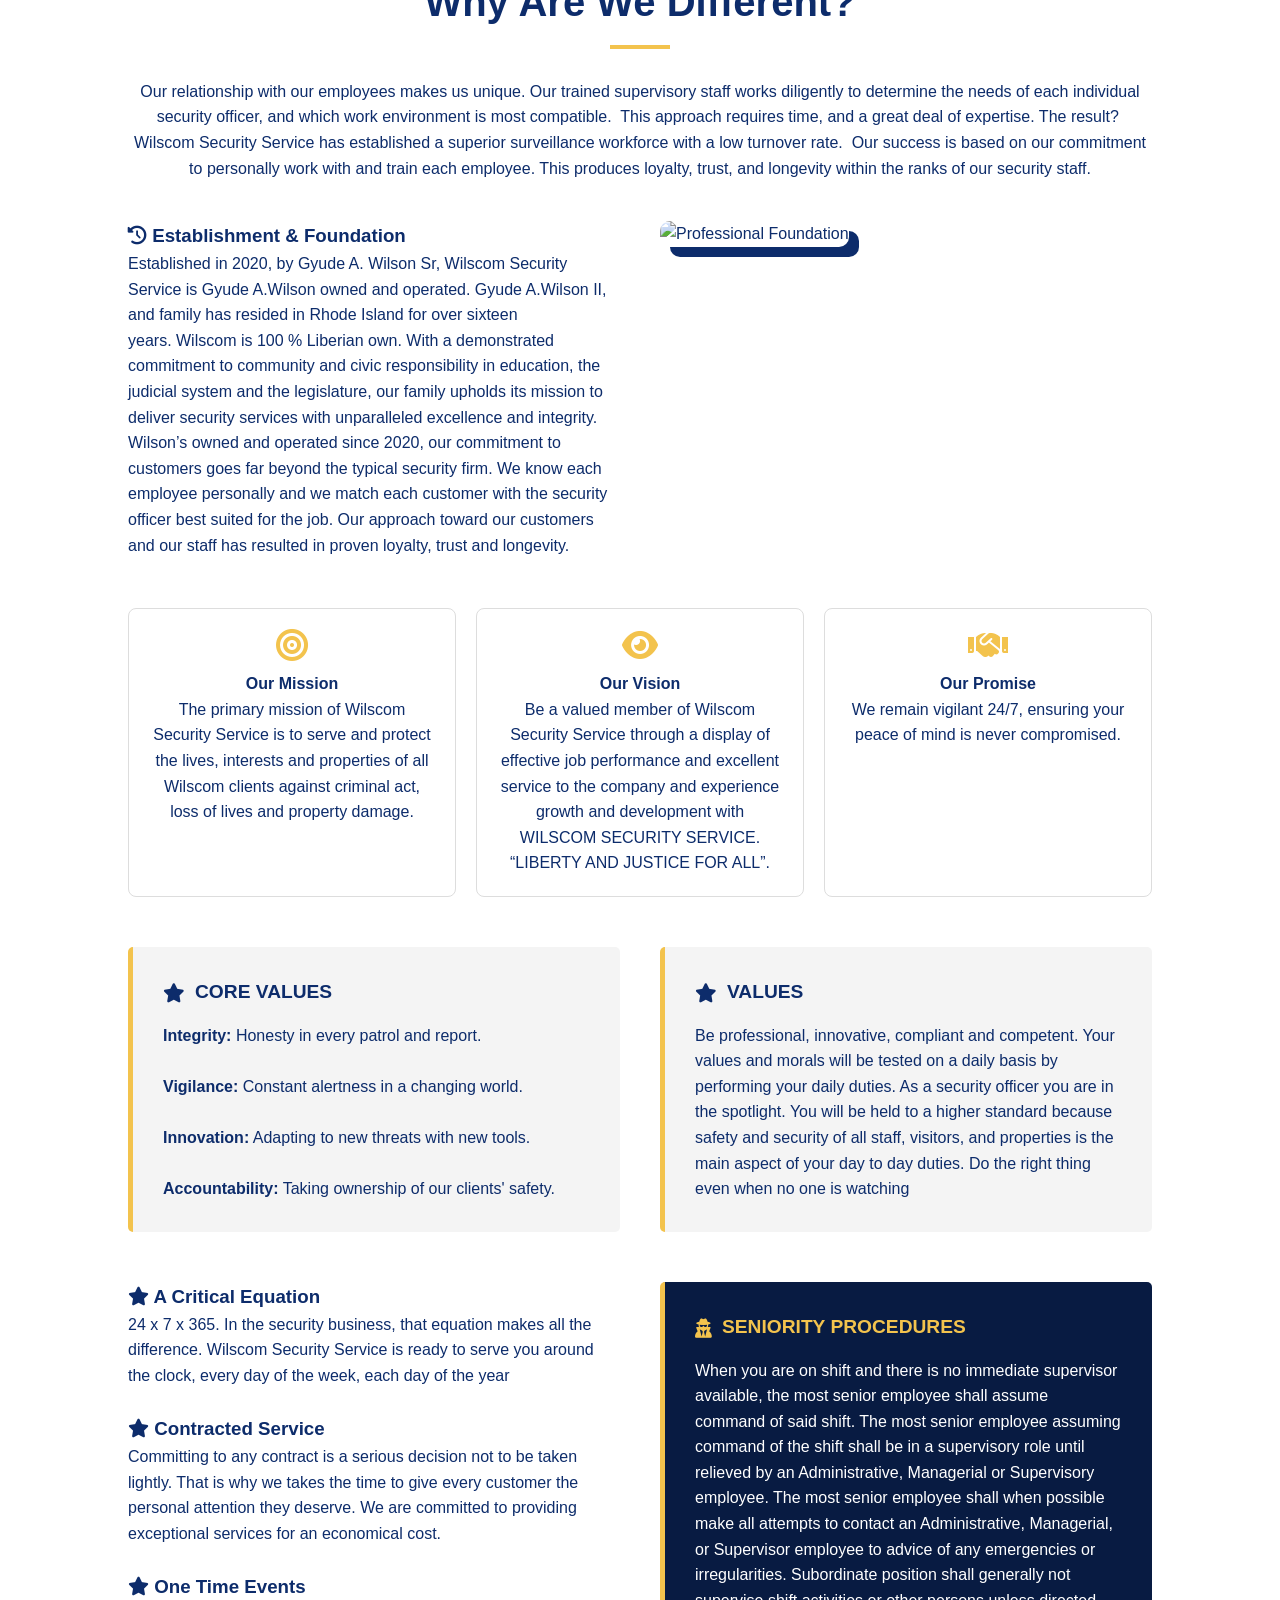
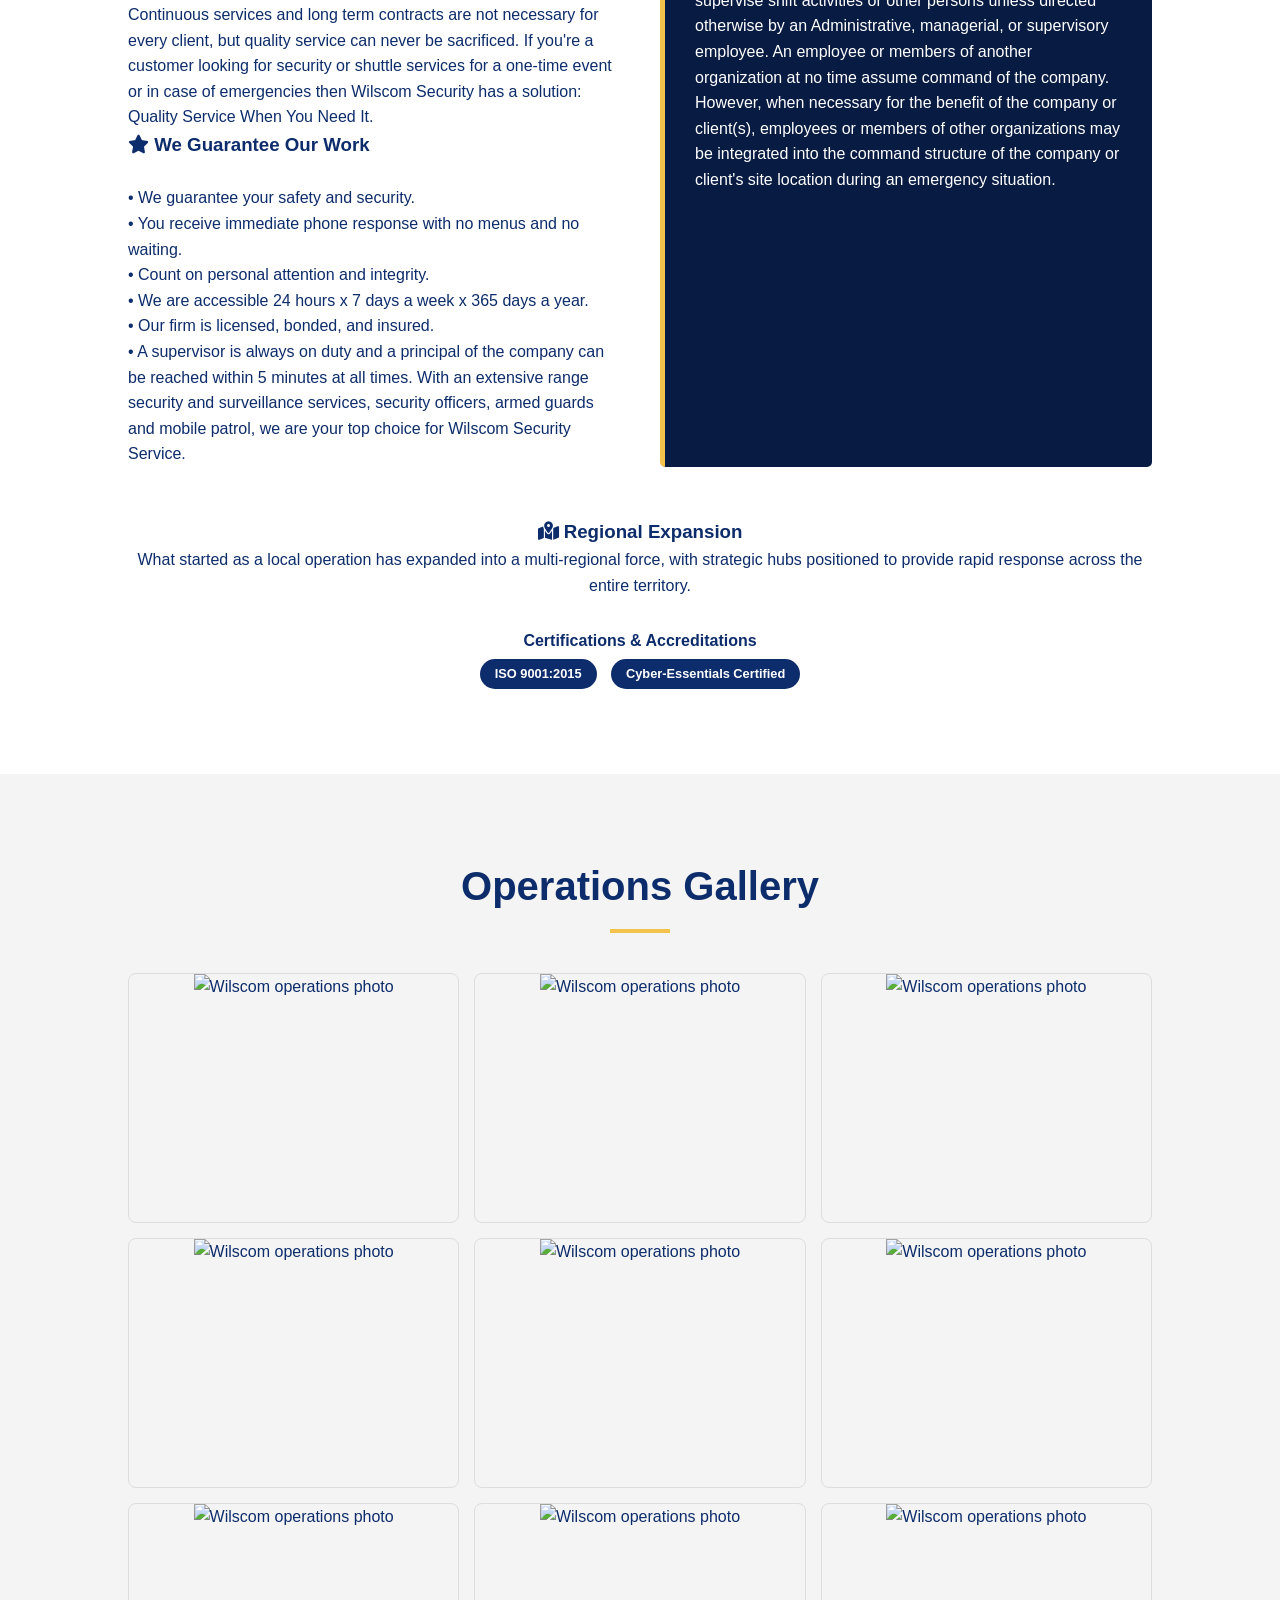
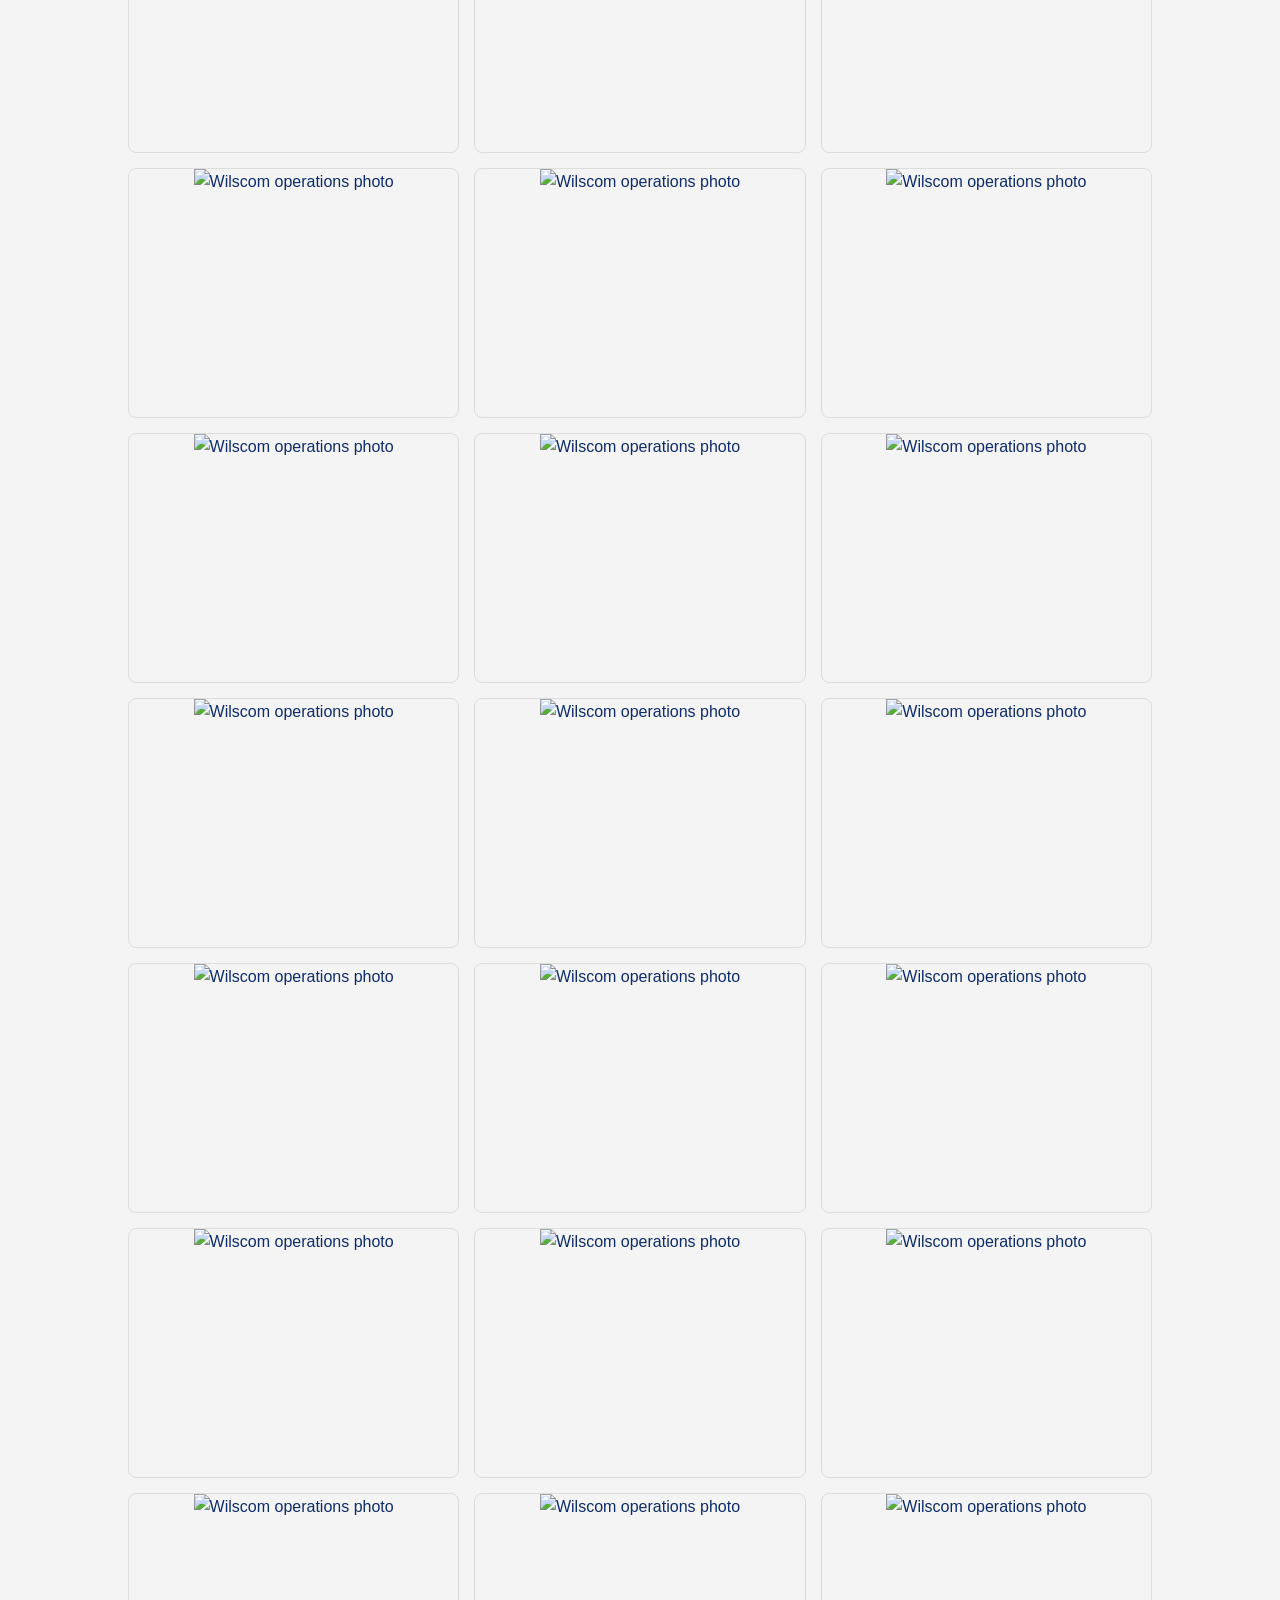
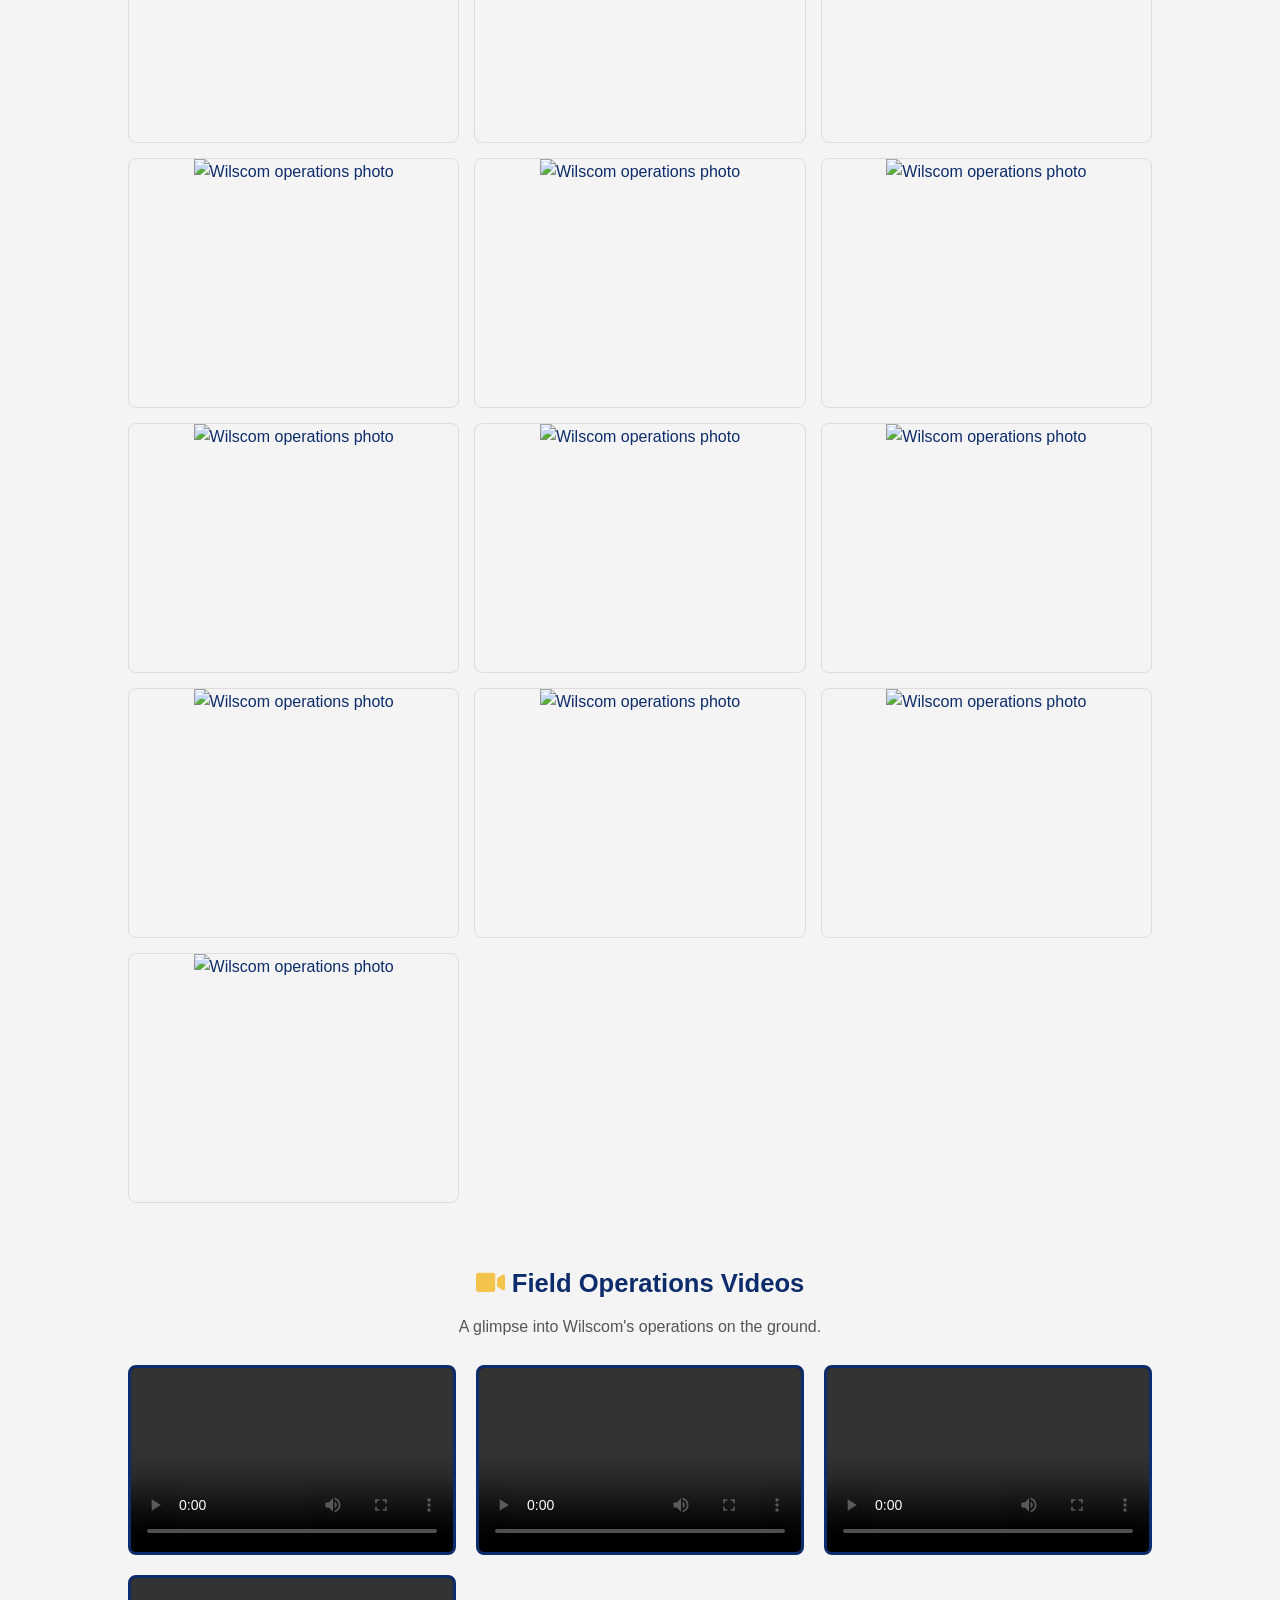
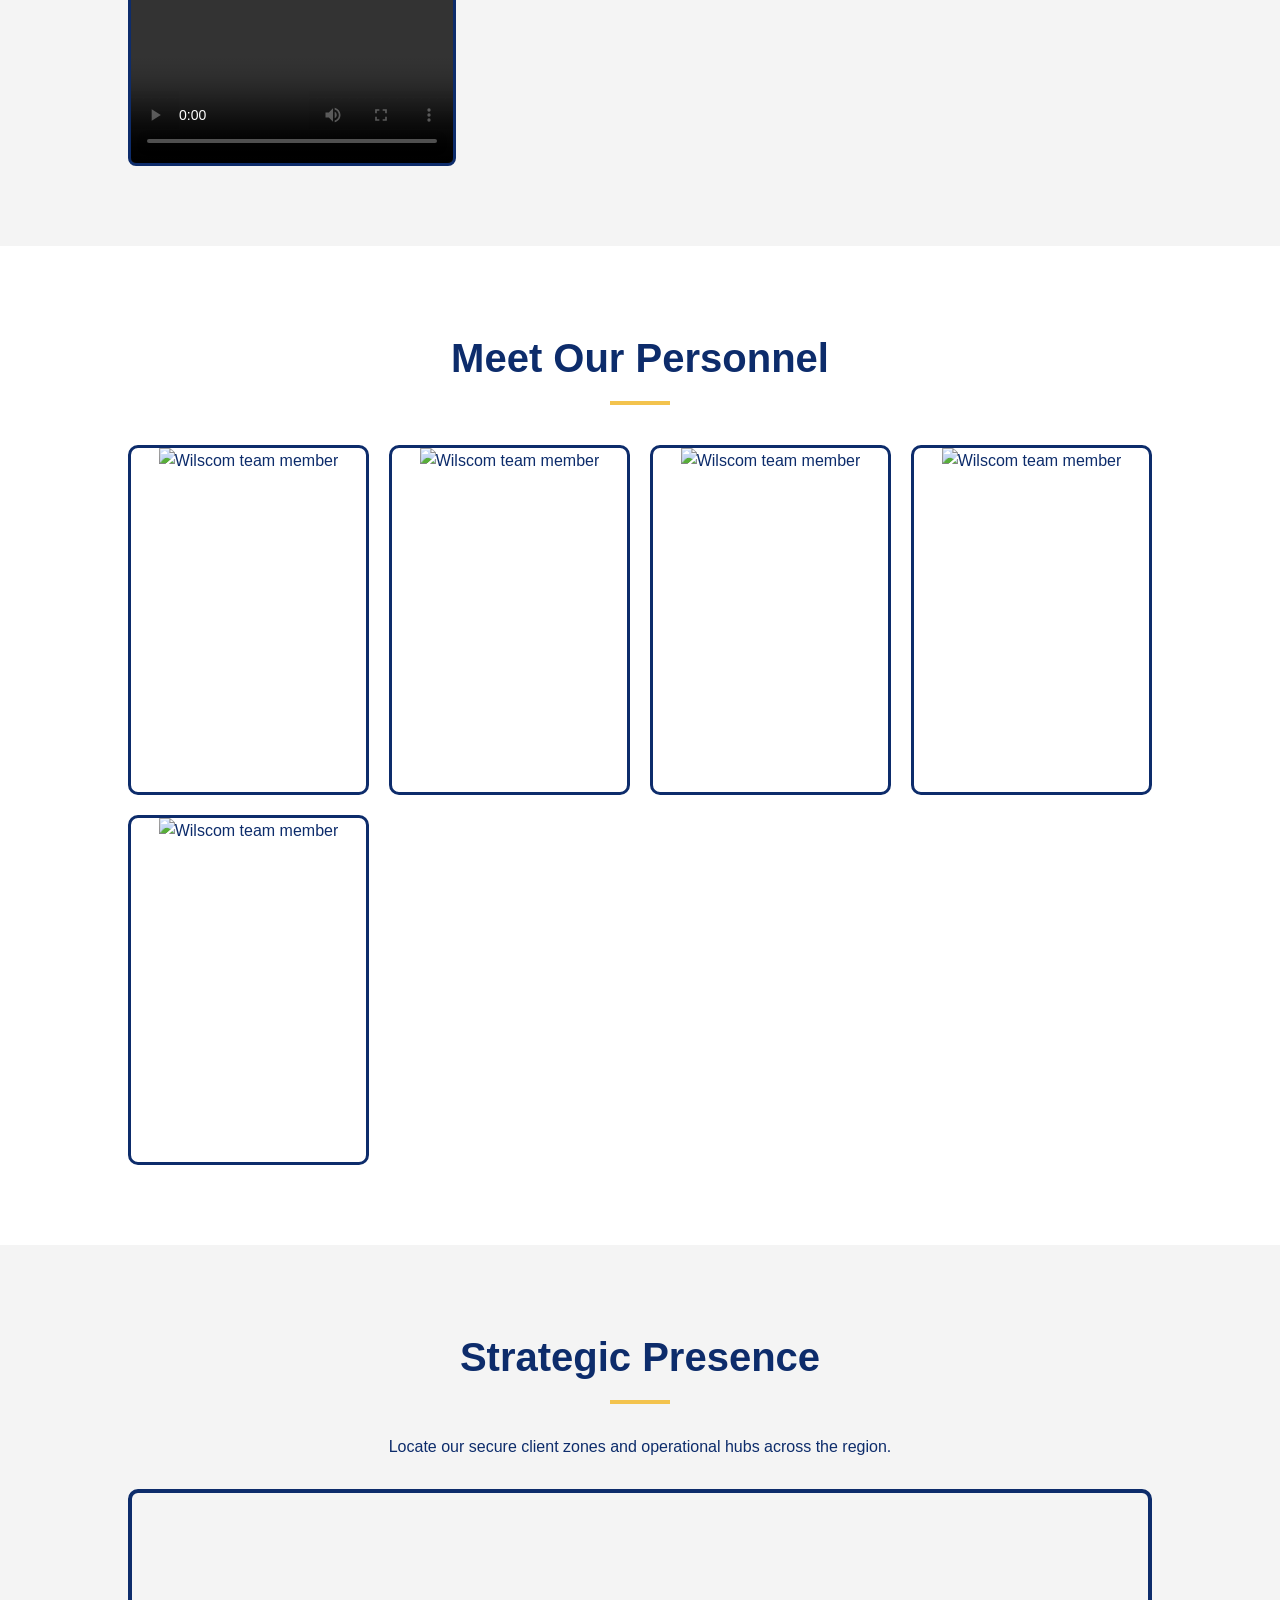
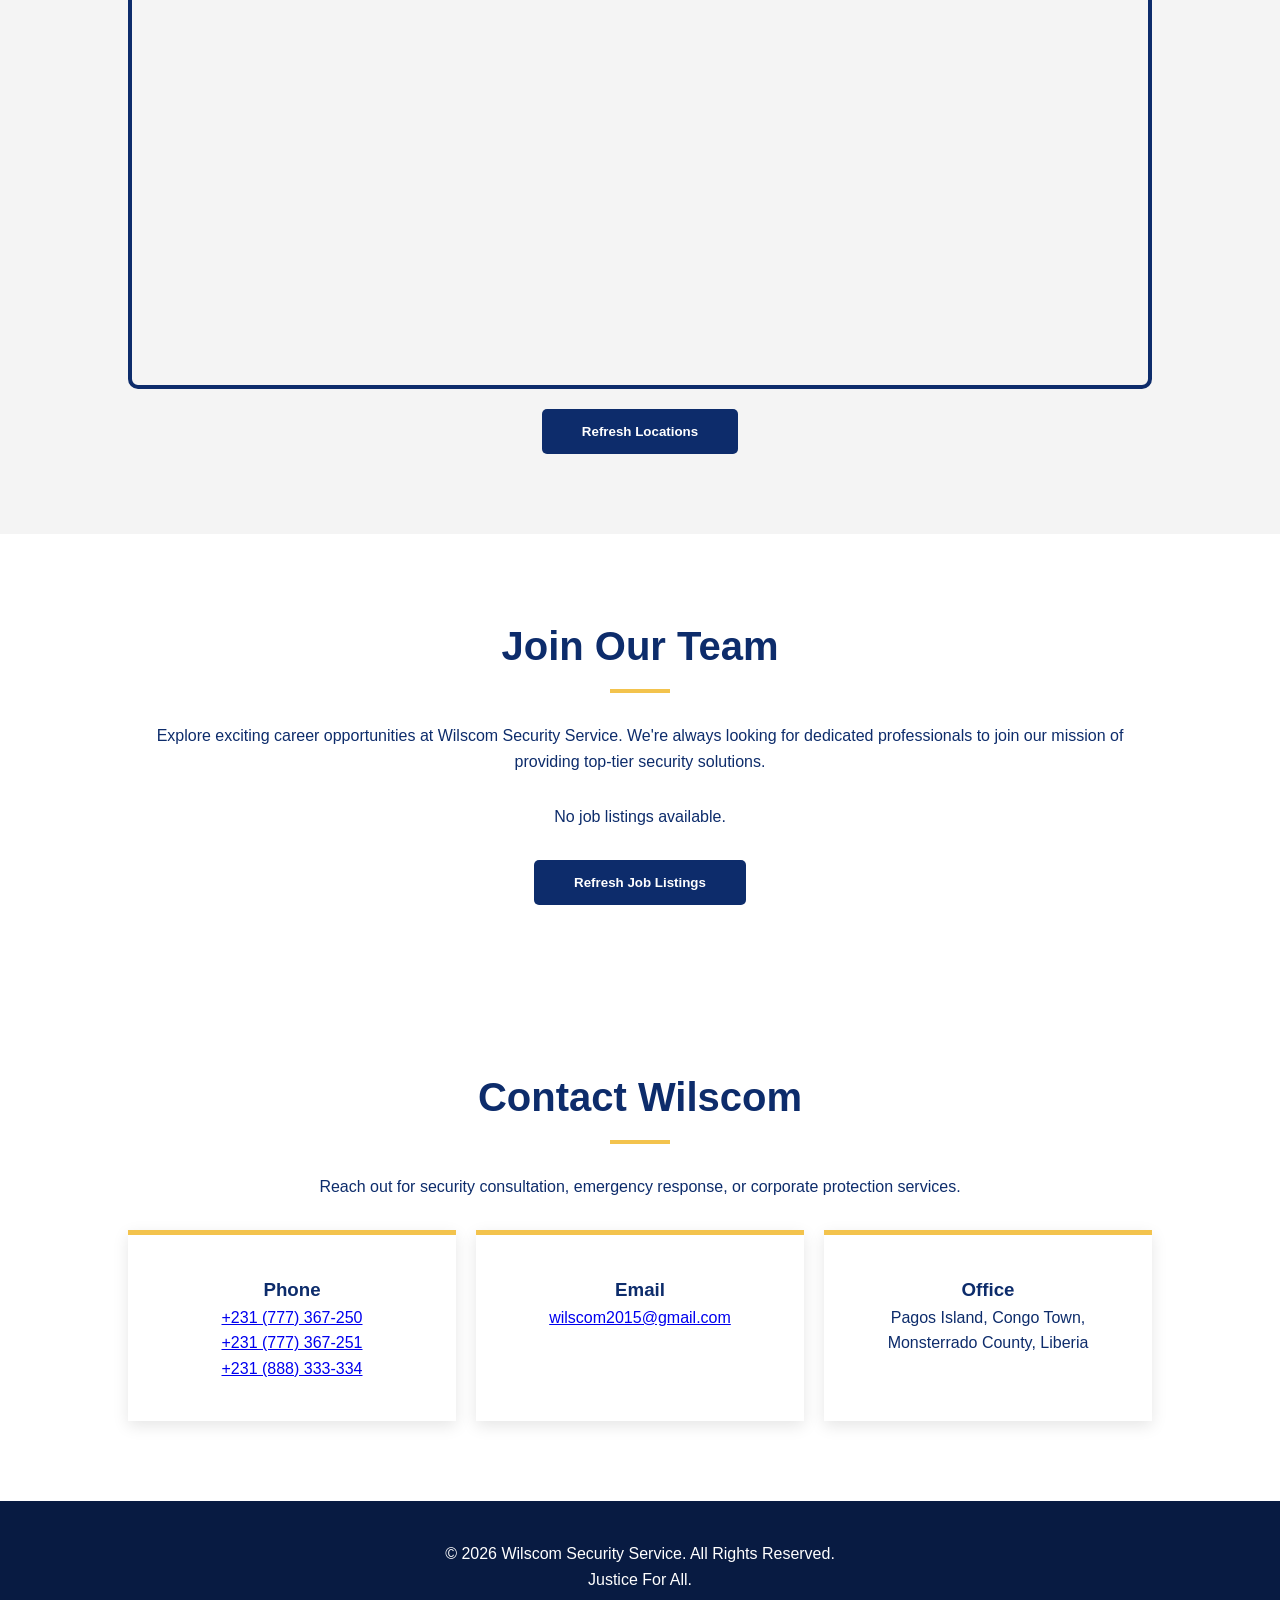
==== commit 43d0a587: "Add files via upload" ====
--- a/index.html
+++ b/index.html
@@ -9,10 +9,6 @@
       href="https://cdnjs.cloudflare.com/ajax/libs/font-awesome/6.0.0/css/all.min.css"
     />
     <link rel="stylesheet" href="stylesheet.css" />
-    <script src="https://cdn.jsdelivr.net/npm/@supabase/supabase-js@2"></script>
-    <script src="https://unpkg.com/leaflet@1.9.4/dist/leaflet.js"></script>
-    <script src="script.js"></script>
-
     <link
       rel="stylesheet"
       href="https://unpkg.com/leaflet@1.9.4/dist/leaflet.css"
@@ -43,18 +39,60 @@
       </nav>
     </header>
 
-    <section
-      id="home"
-      class="hero"
-      style="
-        background: url(&quot;https://res.cloudinary.com/dqfcitcay/image/upload/v1774883763/wils5_rermc7.jpg&quot;)
-          center/cover no-repeat;
-      "
-    >
+    <section id="home" class="hero">
+      <div class="hero-slides">
+        <div
+          class="slide active"
+          style="
+            background-image: url(&quot;https://res.cloudinary.com/dqfcitcay/image/upload/v1778451536/27d71e1f-32ba-4bee-abe4-8f46c94336ad_gyvk27.jpg&quot;);
+          "
+        ></div>
+        <div
+          class="slide"
+          style="
+            background-image: url(&quot;https://res.cloudinary.com/dqfcitcay/image/upload/v1778451535/93334f24-d454-4b05-8554-327d1c103e9c_rb0xyh.jpg&quot;);
+          "
+        ></div>
+        <div
+          class="slide"
+          style="
+            background-image: url(&quot;https://res.cloudinary.com/dqfcitcay/image/upload/v1778451535/6e29c241-b4f7-4e10-b5d8-1c1601ed8e31_rrjvrr.jpg&quot;);
+          "
+        ></div>
+        <div
+          class="slide"
+          style="
+            background-image: url(&quot;https://res.cloudinary.com/dqfcitcay/image/upload/v1778451535/060ae43e-8e9f-4be6-ad1a-ad9dca47a0de_byopaj.jpg&quot;);
+          "
+        ></div>
+        <div
+          class="slide"
+          style="
+            background-image: url(&quot;https://res.cloudinary.com/dqfcitcay/image/upload/v1778451533/9f7527e5-e134-4339-8328-e8ffb95aae8e_ssbci1.jpg&quot;);
+          "
+        ></div>
+        <div
+          class="slide"
+          style="
+            background-image: url(&quot;https://res.cloudinary.com/dqfcitcay/image/upload/v1778451533/e2618aa4-ba72-4c5f-bfd4-ebf804a5cb37_li68lz.jpg&quot;);
+          "
+        ></div>
+        <div
+          class="slide"
+          style="
+            background-image: url(&quot;https://res.cloudinary.com/dqfcitcay/image/upload/v1778451533/9b66df48-8b24-4828-b7f5-c8470e48ec12_gqy0qh.jpg&quot;);
+          "
+        ></div>
+        <div
+          class="slide"
+          style="
+            background-image: url(&quot;https://res.cloudinary.com/dqfcitcay/image/upload/v1778488007/d29c3bcc-05fc-4882-8dd1-40b3eb4d4673_j5bojd.jpg&quot;);
+          "
+        ></div>
+      </div>
+
       <div class="hero-content">
         <p>Vigilance | Elite Protection | Justice For All</p>
-        <br />
-        <a href="#contact" class="btn">Book Security Consultation</a>
       </div>
     </section>
 
@@ -62,15 +100,15 @@
       <h2>Expert Protection</h2>
       <div class="grid">
         <div class="card">
-          <i class="fas fa-shield-alt fa-3x"></i>
+          <i class="fas fa-shield-alt"></i>
           <h3>Armed Response</h3>
           <p>Elite tactical units available 24/7 for rapid intervention.</p>
         </div>
         <div class="card">
-          <i class="fas fa-dog fa-3x"></i>
-          <h3>K9 Patrols</h3>
+          <i class="fa-solid fa-clock-rotate-left"></i>
+          <h3>24/7 Monitoring</h3>
           <p>
-            Highly trained canine units for superior tracking and detection.
+            Highly trained patrol units for superior tracking and monitoring.
           </p>
         </div>
         <div class="card">
@@ -82,24 +120,42 @@
     </section>
 
     <section id="about-us">
-      <h2>Who We Are</h2>
+      <h2>Why Are We Different?</h2>
+      <p>
+        Our relationship with our employees makes us unique. Our trained
+        supervisory staff works diligently to determine the needs of each
+        individual security officer, and which work environment is most
+        compatible.  This approach requires time, and a great deal of expertise.
+        The result?  Wilscom Security Service has established a superior
+        surveillance workforce with a low turnover rate.  Our success is based
+        on our commitment to personally work with and train each employee. This
+        produces loyalty, trust, and longevity within the ranks of our security
+        staff.
+      </p>
 
       <div class="about-content">
         <div class="about-grid">
           <div class="about-text">
             <h3><i class="fas fa-history"></i> Establishment & Foundation</h3>
             <p>
-              Founded on a bedrock of integrity and unwavering vigilance,
-              <strong>Wilscom Security Service</strong> was established to
-              bridge the gap between traditional guarding and modern safety
-              needs. Our foundation is built upon decades of combined tactical
-              experience and a deep understanding of the evolving threat
-              landscape.
+              Established in 2020, by Gyude A. Wilson Sr, Wilscom Security
+              Service is Gyude A.Wilson owned and operated. Gyude A.Wilson II,
+              and family has resided in Rhode Island for over sixteen
+              years. Wilscom is 100 % Liberian own. With a demonstrated
+              commitment to community and civic responsibility in education, the
+              judicial system and the legislature, our family upholds its
+              mission to deliver security services with unparalleled excellence
+              and integrity. Wilson’s owned and operated since 2020, our
+              commitment to customers goes far beyond the typical security firm.
+              We know each employee personally and we match each customer with
+              the security officer best suited for the job. Our approach toward
+              our customers and our staff has resulted in proven loyalty, trust
+              and longevity.
             </p>
           </div>
           <div class="about-image">
             <img
-              src="https://res.cloudinary.com/dqfcitcay/image/upload/v1775049401/wil13_whbb4u.jpg"
+              src="https://res.cloudinary.com/dqfcitcay/image/upload/v1777982884/wil22_kkpxle.jpg"
               alt="Professional Foundation"
               style="
                 width: 100%;
@@ -115,16 +171,19 @@
             <i class="fas fa-bullseye fa-2x"></i>
             <h4>Our Mission</h4>
             <p>
-              To provide uncompromising protection through elite personnel and
-              superior technology.
+              The primary mission of Wilscom Security Service is to serve and
+              protect the lives, interests and properties of all Wilscom clients
+              against criminal act, loss of lives and property damage.
             </p>
           </div>
           <div class="pillar-item">
             <i class="fas fa-eye fa-2x"></i>
             <h4>Our Vision</h4>
             <p>
-              To be the global benchmark for integrated security and "Justice
-              For All."
+              Be a valued member of Wilscom Security Service through a display
+              of effective job performance and excellent service to the company
+              and experience growth and development with WILSCOM SECURITY
+              SERVICE. “LIBERTY AND JUSTICE FOR ALL”.
             </p>
           </div>
           <div class="pillar-item">
@@ -143,14 +202,19 @@
             <ul style="list-style: none; padding-left: 0">
               <li>
                 <strong>Integrity:</strong> Honesty in every patrol and report.
+                <br />
+                <br />
               </li>
               <li>
                 <strong>Vigilance:</strong> Constant alertness in a changing
-                world.
+                world.<br />
+                <br />
               </li>
               <li>
                 <strong>Innovation:</strong> Adapting to new threats with new
                 tools.
+                <br />
+                <br />
               </li>
               <li>
                 <strong>Accountability:</strong> Taking ownership of our
@@ -159,34 +223,81 @@
             </ul>
           </div>
           <div class="about-box">
-            <h3><i class="fas fa-trophy"></i> National Recognition</h3>
-            <p>
-              Wilscom has been consistently recognized as a leader in private
-              security, earning accolades for operational excellence and
-              community safety initiatives on a national scale.
+            <h3><i class="fas fa-star"></i> Values</h3>
+            <p>
+              Be professional, innovative, compliant and competent. Your values
+              and morals will be tested on a daily basis by performing your
+              daily duties. As a security officer you are in the spotlight. You
+              will be held to a higher standard because safety and security of
+              all staff, visitors, and properties is the main aspect of your day
+              to day duties. Do the right thing even when no one is watching
             </p>
           </div>
         </div>
 
         <div class="about-grid">
           <div class="about-text">
-            <h3><i class="fas fa-microchip"></i> Technology Integration</h3>
-            <p>
-              We leverage AI-driven surveillance, biometric access control, and
-              real-time GPS tracking to ensure our ground teams are always one
-              step ahead. Our infrastructure is designed for high-speed response
-              and data-backed security planning.
+            <h3><i class="fas fa-star"></i> A Critical Equation</h3>
+            <p>
+              24 x 7 x 365. In the security business, that equation makes all
+              the difference. Wilscom Security Service is ready to serve you
+              around the clock, every day of the week, each day of the year
+            </p>
+            <br />
+
+            <h3><i class="fas fa-star"></i> Contracted Service</h3>
+            <p>
+              Committing to any contract is a serious decision not to be taken
+              lightly. That is why we takes the time to give every customer the
+              personal attention they deserve. We are committed to providing
+              exceptional services for an economical cost.
+            </p>
+            <br />
+            <h3><i class="fas fa-star"></i> One Time Events</h3>
+            <p>
+              Continuous services and long term contracts are not necessary for
+              every client, but quality service can never be sacrificed. If
+              you're a customer looking for security or shuttle services for a
+              one-time event or in case of emergencies then Wilscom Security has
+              a solution: Quality Service When You Need It.
+            </p>
+
+            <h3><i class="fas fa-star"></i> We Guarantee Our Work</h3>
+            <br />
+            <p>
+              • We guarantee your safety and security. <br />• You receive
+              immediate phone response with no menus and no waiting. <br />•
+              Count on personal attention and integrity. <br />• We are
+              accessible 24 hours x 7 days a week x 365 days a year. <br />• Our
+              firm is licensed, bonded, and insured. <br />• A supervisor is
+              always on duty and a principal of the company can be reached
+              within 5 minutes at all times. With an extensive range security
+              and surveillance services, security officers, armed guards and
+              mobile patrol, we are your top choice for Wilscom Security
+              Service.
             </p>
           </div>
           <div class="about-box" style="background: var(--dark); color: white">
             <h3 style="color: var(--gold)">
-              <i class="fas fa-user-secret"></i> Cyber Security Division
+              <i class="fas fa-user-secret"></i> SENIORITY PROCEDURES
             </h3>
             <p>
-              Recognizing that threats are no longer just physical, our
-              specialized Cyber Division protects your digital assets, provides
-              network monitoring, and prevents data breaches for corporate
-              clients.
+              When you are on shift and there is no immediate supervisor
+              available, the most senior employee shall assume command of said
+              shift. The most senior employee assuming command of the shift
+              shall be in a supervisory role until relieved by an
+              Administrative, Managerial or Supervisory employee. The most
+              senior employee shall when possible make all attempts to contact
+              an Administrative, Managerial, or Supervisor employee to advice of
+              any emergencies or irregularities. Subordinate position shall
+              generally not supervise shift activities or other persons unless
+              directed otherwise by an Administrative, managerial, or
+              supervisory employee. An employee or members of another
+              organization at no time assume command of the company. However,
+              when necessary for the benefit of the company or client(s),
+              employees or members of other organizations may be integrated into
+              the command structure of the company or client's site location
+              during an emergency situation.
             </p>
           </div>
         </div>
@@ -202,8 +313,7 @@
           <div style="margin-top: 30px">
             <h4>Certifications & Accreditations</h4>
             <div class="cert-badge">ISO 9001:2015</div>
-            <div class="cert-badge">Certified K9 Division</div>
-            <div class="cert-badge">PSRA Licensed</div>
+
             <div class="cert-badge">Cyber-Essentials Certified</div>
           </div>
         </div>
@@ -217,189 +327,226 @@
         <div class="gallery-item">
           <img
             src="https://res.cloudinary.com/dqfcitcay/image/upload/v1774883747/wils1_fondbe.jpg"
+            alt="Wilscom operations photo"
           />
         </div>
         <div class="gallery-item">
           <img
             src="https://res.cloudinary.com/dqfcitcay/image/upload/v1774883751/wils4_hs0xzc.jpg"
+            alt="Wilscom operations photo"
           />
         </div>
         <div class="gallery-item">
           <img
             src="https://res.cloudinary.com/dqfcitcay/image/upload/v1774883760/wils6_dmjobj.jpg"
+            alt="Wilscom operations photo"
           />
         </div>
         <div class="gallery-item">
           <img
             src="https://res.cloudinary.com/dqfcitcay/image/upload/v1774883745/wils2_iz5hwj.jpg"
+            alt="Wilscom operations photo"
           />
         </div>
         <div class="gallery-item">
           <img
             src="https://res.cloudinary.com/dqfcitcay/image/upload/v1774883763/wils5_rermc7.jpg"
+            alt="Wilscom operations photo"
           />
         </div>
         <div class="gallery-item">
           <img
             src="https://res.cloudinary.com/dqfcitcay/image/upload/v1775049403/wils3_qi3if8.jpg"
+            alt="Wilscom operations photo"
           />
         </div>
         <div class="gallery-item">
           <img
             src="https://res.cloudinary.com/dqfcitcay/image/upload/v1775049402/wil10_k9wctc.jpg"
+            alt="Wilscom operations photo"
           />
         </div>
 
         <div class="gallery-item">
           <img
             src="https://res.cloudinary.com/dqfcitcay/image/upload/v1775050730/wil16_quzkpr.jpg"
+            alt="Wilscom operations photo"
           />
         </div>
         <div class="gallery-item">
           <img
             src="https://res.cloudinary.com/dqfcitcay/image/upload/v1777032218/337e5b2e-c39a-4a39-8d35-28c2024a9699_jgoq4u.jpg"
+            alt="Wilscom operations photo"
           />
         </div>
         <div class="gallery-item">
           <img
             src="https://res.cloudinary.com/dqfcitcay/image/upload/v1777032219/940dd265-7629-4ed2-bc22-0e825442c98c_fzpkfs.jpg"
+            alt="Wilscom operations photo"
           />
         </div>
         <div class="gallery-item">
           <img
             src="https://res.cloudinary.com/dqfcitcay/image/upload/v1777032218/00772602-749b-44ab-943d-e5031ad3ecb3_zpa5dl.jpg"
+            alt="Wilscom operations photo"
           />
         </div>
         <div class="gallery-item">
           <img
             src="https://res.cloudinary.com/dqfcitcay/image/upload/v1777032223/326be407-d8a2-4e03-88b0-7a096c94f0a3_yhgtut.jpg"
+            alt="Wilscom operations photo"
           />
         </div>
         <div class="gallery-item">
           <img
             src="https://res.cloudinary.com/dqfcitcay/image/upload/v1777032223/8c026bbc-6d53-4e84-87bb-6b88d5ae8d6a_hvjxr0.jpg"
+            alt="Wilscom operations photo"
           />
         </div>
         <div class="gallery-item">
           <img
             src="https://res.cloudinary.com/dqfcitcay/image/upload/v1777032236/cfa99efa-21ef-466c-a5cb-f7f7a15c3aa4_pfqmzf.jpg"
+            alt="Wilscom operations photo"
           />
         </div>
         <div class="gallery-item">
           <img
             src="https://res.cloudinary.com/dqfcitcay/image/upload/v1777032236/ac61725c-bc25-46a4-a763-f25c47a4221b_sxohse.jpg"
+            alt="Wilscom operations photo"
           />
         </div>
         <div class="gallery-item">
           <img
             src="https://res.cloudinary.com/dqfcitcay/image/upload/v1777032236/133b9c41-68ae-47f9-82dd-a11ac4c727ba_bs4yaz.jpg"
+            alt="Wilscom operations photo"
           />
         </div>
 
         <div class="gallery-item">
           <img
             src="https://res.cloudinary.com/dqfcitcay/image/upload/v1777032239/62b4176b-d5b2-47b9-940b-5f0791d66a8e_x2etic.jpg"
+            alt="Wilscom operations photo"
           />
         </div>
         <div class="gallery-item">
           <img
             src="https://res.cloudinary.com/dqfcitcay/image/upload/v1777032241/3786c625-6e7c-4096-a80c-5869522c19bf_cpq9wc.jpg"
+            alt="Wilscom operations photo"
           />
         </div>
         <div class="gallery-item">
           <img
             src="https://res.cloudinary.com/dqfcitcay/image/upload/v1777032245/0c13e75d-e151-4172-b418-fdd6cb4e3bd0_c6ankq.jpg"
+            alt="Wilscom operations photo"
           />
         </div>
         <div class="gallery-item">
           <img
             src="https://res.cloudinary.com/dqfcitcay/image/upload/v1777032246/57acf722-8bef-4870-bad2-3993bbc5a9be_mktafh.jpg"
+            alt="Wilscom operations photo"
           />
         </div>
         <div class="gallery-item">
           <img
             src="https://res.cloudinary.com/dqfcitcay/image/upload/v1777032255/5dc32cb8-3a88-43ce-81f1-e555d25f573d_kvxk77.jpg"
+            alt="Wilscom operations photo"
           />
         </div>
         <div class="gallery-item">
           <img
             src="https://res.cloudinary.com/dqfcitcay/image/upload/v1777032259/8504cc81-681e-44ea-8b98-9f5e3d3ad045_joqtc6.jpg"
+            alt="Wilscom operations photo"
           />
         </div>
         <div class="gallery-item">
           <img
             src="https://res.cloudinary.com/dqfcitcay/image/upload/v1777032259/1842532c-9d6a-47cc-83f1-f315728d1b7f_wkon3z.jpg"
+            alt="Wilscom operations photo"
           />
         </div>
         <div class="gallery-item">
           <img
             src="https://res.cloudinary.com/dqfcitcay/image/upload/v1777032263/e009bddb-a638-4432-b8ce-a2a849a31bac_lnsxuc.jpg"
+            alt="Wilscom operations photo"
           />
         </div>
         <div class="gallery-item">
           <img
             src="https://res.cloudinary.com/dqfcitcay/image/upload/v1777032265/5c169f2f-6b1b-4333-96c0-1bf73978c052_azad9j.jpg"
+            alt="Wilscom operations photo"
           />
         </div>
         <div class="gallery-item">
           <img
             src="https://res.cloudinary.com/dqfcitcay/image/upload/v1777032235/a11c0be3-3949-43b5-852d-47e3ea46742b_t4skmt.jpg"
+            alt="Wilscom operations photo"
           />
         </div>
         <div class="gallery-item">
           <img
             src="https://res.cloudinary.com/dqfcitcay/image/upload/v1777032232/7df05c32-4af5-4703-a407-b705cbd98c6c_lgacea.jpg"
+            alt="Wilscom operations photo"
           />
         </div>
         <div class="gallery-item">
           <img
             src="https://res.cloudinary.com/dqfcitcay/image/upload/v1777032232/b60fd8f5-248e-4be4-b8f8-1483e29fa9f0_ymiwx0.jpg"
+            alt="Wilscom operations photo"
           />
         </div>
         <div class="gallery-item">
           <img
             src="https://res.cloudinary.com/dqfcitcay/image/upload/v1777032228/e7c2655b-61d9-44de-8e67-fcf71bf577a0_rqc4np.jpg"
+            alt="Wilscom operations photo"
           />
         </div>
         <div class="gallery-item">
           <img
             src="https://res.cloudinary.com/dqfcitcay/image/upload/v1777032223/344df8bf-46e5-4770-8019-ed68e353f7f1_piguk4.jpg"
+            alt="Wilscom operations photo"
           />
         </div>
         <div class="gallery-item">
           <img
             src="https://res.cloudinary.com/dqfcitcay/image/upload/v1777032225/20ba2a47-3e11-45ec-bfc1-f76898325db7_h8pqrg.jpg"
+            alt="Wilscom operations photo"
           />
         </div>
 
         <div class="gallery-item">
           <img
             src="https://res.cloudinary.com/dqfcitcay/image/upload/v1777032221/65e1bb24-20c3-4aab-8568-9b98d502b431_jn1ian.jpg"
+            alt="Wilscom operations photo"
           />
         </div>
         <div class="gallery-item">
           <img
             src="https://res.cloudinary.com/dqfcitcay/image/upload/v1777032221/ce8d8384-0354-4371-9944-39dd07500d06_rrihs6.jpg"
+            alt="Wilscom operations photo"
           />
         </div>
         <div class="gallery-item">
           <img
             src="https://res.cloudinary.com/dqfcitcay/image/upload/v1777032222/461716e5-4ad5-4f62-9df3-95091e7a3daa_njwipy.jpg"
+            alt="Wilscom operations photo"
           />
         </div>
         <div class="gallery-item">
           <img
             src="https://res.cloudinary.com/dqfcitcay/image/upload/v1777032220/fed2d33c-b8fd-4306-a988-bb002a84062b_n6jnyf.jpg"
+            alt="Wilscom operations photo"
           />
         </div>
         <div class="gallery-item">
           <img
             src="https://res.cloudinary.com/dqfcitcay/image/upload/v1777032220/cfd48b18-e91b-43bb-b4e4-aba67f3e1795_apj4ot.jpg"
+            alt="Wilscom operations photo"
           />
         </div>
         <div class="gallery-item">
           <img
             src="https://res.cloudinary.com/dqfcitcay/image/upload/v1777032236/cfa99efa-21ef-466c-a5cb-f7f7a15c3aa4_pfqmzf.jpg"
+            alt="Wilscom operations photo"
           />
         </div>
       </div>
@@ -464,6 +611,7 @@
         <div class="member">
           <img
             src="https://res.cloudinary.com/dqfcitcay/image/upload/v1775487551/8398b0c2-c411-4a46-b4cc-206e2359c813_wdapts.jpg"
+            alt="Wilscom team member"
           />
           <div class="member-info">
             <h3>Gyude Wilson</h3>
@@ -473,6 +621,7 @@
         <div class="member">
           <img
             src="https://res.cloudinary.com/dqfcitcay/image/upload/v1775474698/d6a358d6-3fe4-41e5-8082-40dcb21534a3_kokwpx.jpg"
+            alt="Wilscom team member"
           />
           <div class="member-info">
             <h3>Nelly G. Steven</h3>
@@ -482,24 +631,27 @@
         <div class="member">
           <img
             src="https://res.cloudinary.com/dqfcitcay/image/upload/v1775474697/b28e2d5c-941d-4d3e-b801-78e531f84d22_t77cwb.jpg"
+            alt="Wilscom team member"
           />
           <div class="member-info">
             <h3>Alvin F. Blamo</h3>
-            <p>Operation Manager</p>
+            <p>Operation Director</p>
           </div>
         </div>
         <div class="member">
           <img
             src="https://res.cloudinary.com/dqfcitcay/image/upload/v1775487399/9053e632-68e0-4f8b-872f-0cd23cbd82c6_zvi9yk.jpg"
+            alt="Wilscom team member"
           />
           <div class="member-info">
             <h3>Marjean D. Eddie</h3>
-            <p>Administrative Manager</p>
+            <p>Administrative Director</p>
           </div>
         </div>
         <div class="member">
           <img
             src="https://res.cloudinary.com/dqfcitcay/image/upload/v1775487398/8a5e9e39-e971-4a83-87f6-9a9f750dba9e_bsxksc.jpg"
+            alt="Wilscom team member"
           />
           <div class="member-info">
             <h3>Fanta Kaba</h3>
@@ -563,11 +715,7 @@
         <div class="card">
           <h3>Email</h3>
           <p>
-            <a
-              href="mailto:>wilscom2015@gmail.com</a>
-          </p>"
-              >wilscom2015@gmail.com</a
-            >
+            <a href="mailto:wilscom2015@gmail.com">wilscom2015@gmail.com</a>
           </p>
         </div>
         <div class="card">
@@ -585,11 +733,62 @@
       <span class="lightbox-next" onclick="lightboxNav(1)">&#8250;</span>
     </div>
 
+    <!-- Caller Toggle Widget -->
+    <div id="caller-widget">
+      <button
+        id="caller-trigger"
+        onclick="toggleCaller()"
+        aria-label="Call Wilscom"
+      >
+        <i class="fas fa-phone"></i>
+      </button>
+      <div id="caller-panel">
+        <div class="caller-header">
+          <i class="fas fa-phone-alt"></i> Call Wilscom
+          <span class="caller-close" onclick="toggleCaller()">&times;</span>
+        </div>
+        <p class="caller-label">Select a number to call:</p>
+        <div class="caller-options">
+          <a
+            href="tel:+231777367250"
+            class="caller-option active"
+            onclick="setCallerActive(this)"
+          >
+            <span class="caller-icon"><i class="fas fa-mobile-alt"></i></span>
+            <span class="caller-number">+231 (777) 367-250</span>
+            <span class="caller-call-btn"><i class="fas fa-phone"></i></span>
+          </a>
+          <a
+            href="tel:+231777367251"
+            class="caller-option"
+            onclick="setCallerActive(this)"
+          >
+            <span class="caller-icon"><i class="fas fa-mobile-alt"></i></span>
+            <span class="caller-number">+231 (777) 367-251</span>
+            <span class="caller-call-btn"><i class="fas fa-phone"></i></span>
+          </a>
+          <a
+            href="tel:+231888333334"
+            class="caller-option"
+            onclick="setCallerActive(this)"
+          >
+            <span class="caller-icon"><i class="fas fa-mobile-alt"></i></span>
+            <span class="caller-number">+231 (888) 333-334</span>
+            <span class="caller-call-btn"><i class="fas fa-phone"></i></span>
+          </a>
+        </div>
+      </div>
+    </div>
+
     <footer>
       <p>
         © 2026 Wilscom Security Service. All Rights Reserved. <br />
         Justice For All.
       </p>
     </footer>
+
+    <script src="https://cdn.jsdelivr.net/npm/@supabase/supabase-js@2"></script>
+    <script src="https://unpkg.com/leaflet@1.9.4/dist/leaflet.js"></script>
+    <script src="script.js"></script>
   </body>
 </html>
--- a/stylesheet.css
+++ b/stylesheet.css
@@ -308,7 +308,7 @@
   max-height: 92vh;
   object-fit: contain;
   border-radius: 6px;
-  box-shadow: 0 0 60px rgba(0,0,0,0.8);
+  box-shadow: 0 0 60px rgba(0, 0, 0, 0.8);
   animation: zoomIn 0.3s ease;
 }
 .lightbox-close {
@@ -333,27 +333,43 @@
   color: white;
   font-size: 2.5rem;
   cursor: pointer;
-  background: rgba(0,0,0,0.4);
+  background: rgba(0, 0, 0, 0.4);
   padding: 10px 16px;
   border-radius: 5px;
-  transition: background 0.2s, color 0.2s;
+  transition:
+    background 0.2s,
+    color 0.2s;
   z-index: 10000;
   user-select: none;
 }
-.lightbox-prev { left: 15px; }
-.lightbox-next { right: 15px; }
+.lightbox-prev {
+  left: 15px;
+}
+.lightbox-next {
+  right: 15px;
+}
 .lightbox-prev:hover,
 .lightbox-next:hover {
   background: var(--gold);
   color: var(--navy);
 }
 @keyframes fadeIn {
-  from { opacity: 0; }
-  to   { opacity: 1; }
+  from {
+    opacity: 0;
+  }
+  to {
+    opacity: 1;
+  }
 }
 @keyframes zoomIn {
-  from { transform: scale(0.85); opacity: 0; }
-  to   { transform: scale(1);    opacity: 1; }
+  from {
+    transform: scale(0.85);
+    opacity: 0;
+  }
+  to {
+    transform: scale(1);
+    opacity: 1;
+  }
 }
 .gallery-item {
   cursor: pointer;
@@ -489,6 +505,171 @@
     transform: scale(1);
   }
 }
+
+/* --- CALLER WIDGET --- */
+#caller-widget {
+  position: fixed;
+  bottom: 30px;
+  left: 100px; /* sits to the right of the chat bubble */
+  z-index: 3000;
+  display: flex;
+  flex-direction: column;
+  align-items: flex-start;
+}
+
+#caller-trigger {
+  width: 60px;
+  height: 60px;
+  border-radius: 50%;
+  background: var(--gold);
+  color: var(--navy);
+  border: 2px solid var(--navy);
+  font-size: 1.4rem;
+  display: flex;
+  justify-content: center;
+  align-items: center;
+  cursor: pointer;
+  box-shadow: 0 4px 14px rgba(0, 0, 0, 0.25);
+  transition:
+    transform 0.2s,
+    background 0.2s;
+  position: relative;
+  z-index: 3001;
+}
+#caller-trigger:hover {
+  background: var(--white);
+  transform: scale(1.08);
+}
+
+#caller-panel {
+  display: none;
+  flex-direction: column;
+  background: var(--white);
+  border: 2px solid var(--navy);
+  border-radius: 12px;
+  width: 280px;
+  max-width: calc(100vw - 30px);
+  box-shadow: 0 8px 30px rgba(0, 0, 0, 0.2);
+  overflow: hidden;
+  margin-bottom: 12px;
+  position: absolute;
+  bottom: 72px;
+  left: 0;
+  animation: slideUpCaller 0.25s ease;
+}
+#caller-panel.open {
+  display: flex;
+}
+
+@keyframes slideUpCaller {
+  from {
+    opacity: 0;
+    transform: translateY(10px);
+  }
+  to {
+    opacity: 1;
+    transform: translateY(0);
+  }
+}
+
+.caller-header {
+  background: var(--navy);
+  color: var(--white);
+  padding: 12px 15px;
+  font-weight: bold;
+  font-size: 0.95rem;
+  display: flex;
+  align-items: center;
+  gap: 8px;
+  border-bottom: 2px solid var(--gold);
+}
+.caller-close {
+  margin-left: auto;
+  cursor: pointer;
+  font-size: 1.3rem;
+  line-height: 1;
+  opacity: 0.8;
+  transition: opacity 0.2s;
+}
+.caller-close:hover {
+  opacity: 1;
+}
+
+.caller-label {
+  font-size: 0.82rem;
+  color: #555;
+  padding: 10px 15px 4px;
+  text-transform: uppercase;
+  letter-spacing: 0.04em;
+}
+
+.caller-options {
+  display: flex;
+  flex-direction: column;
+  padding: 6px 10px 14px;
+  gap: 8px;
+}
+
+.caller-option {
+  display: flex;
+  align-items: center;
+  gap: 10px;
+  background: var(--light-gray);
+  border: 2px solid transparent;
+  border-radius: 8px;
+  padding: 10px 12px;
+  text-decoration: none;
+  color: var(--navy);
+  font-weight: 600;
+  font-size: 0.9rem;
+  transition:
+    border-color 0.2s,
+    background 0.2s,
+    transform 0.15s;
+  cursor: pointer;
+}
+.caller-option:hover {
+  border-color: var(--gold);
+  background: #fff;
+  transform: translateX(3px);
+}
+.caller-option.active {
+  border-color: var(--navy);
+  background: #e8eef8;
+}
+
+.caller-icon {
+  color: var(--gold);
+  font-size: 1rem;
+  flex-shrink: 0;
+}
+.caller-number {
+  flex: 1;
+}
+.caller-call-btn {
+  background: var(--navy);
+  color: var(--white);
+  border-radius: 50%;
+  width: 30px;
+  height: 30px;
+  display: flex;
+  align-items: center;
+  justify-content: center;
+  font-size: 0.8rem;
+  flex-shrink: 0;
+  transition: background 0.2s;
+}
+.caller-option:hover .caller-call-btn {
+  background: var(--gold);
+  color: var(--navy);
+}
+
+@media (max-width: 768px) {
+  #caller-panel {
+    width: 240px;
+  }
+}
+/* --- END CALLER WIDGET --- */
 
 footer {
   background: var(--dark);
@@ -605,16 +786,131 @@
     bottom: 90px;
   }
 
-  #chat-trigger,
+  #chat-trigger {
+    left: 15px;
+    bottom: 20px;
+    width: 50px;
+    height: 50px;
+    font-size: 1.1rem;
+  }
+
+  #caller-widget {
+    left: 75px;
+    bottom: 20px;
+  }
+
   .emergency-btn {
-    left: 15px;
-    right: auto;
+    right: 15px;
+    bottom: 20px;
     width: 55px;
     height: 55px;
     font-size: 1.2rem;
   }
-
-  .emergency-btn {
-    bottom: 100px;
-  }
-}
+}
+
+/* --- TABLET BREAKPOINT --- */
+@media (min-width: 769px) and (max-width: 1024px) {
+  section {
+    padding: 70px 7%;
+  }
+  .hero-content h1 {
+    font-size: 2.8rem;
+  }
+  .gallery-grid {
+    grid-template-columns: repeat(auto-fit, minmax(200px, 1fr));
+  }
+  .gallery-item {
+    height: 200px;
+  }
+}
+
+/* Touch devices: member-info always visible (no hover on touch) */
+@media (hover: none) {
+  .member-info {
+    bottom: 0;
+    background: rgba(13, 44, 107, 0.82);
+  }
+}
+
+/* Very small phones */
+@media (max-width: 400px) {
+  .hero-content h1 {
+    font-size: 1.5rem;
+  }
+  .caller-number {
+    font-size: 0.78rem;
+  }
+  .logo span {
+    font-size: 1rem;
+  }
+  #caller-panel {
+    left: -20px;
+  }
+}
+/* --- HERO SLIDESHOW STYLES --- */
+.hero-slides {
+  position: absolute;
+  top: 0;
+  left: 0;
+  width: 100%;
+  height: 100%;
+  z-index: 0;
+}
+.slide {
+  position: absolute;
+  top: 0;
+  left: 0;
+  width: 100%;
+  height: 100%;
+  /* KEY CHANGE: contain ensures the full image is visible from top to bottom */
+  background-size: contain;
+  background-position: center;
+  background-repeat: no-repeat;
+  opacity: 0;
+  transition: opacity 1.5s ease-in-out;
+}
+
+.slide.active {
+  opacity: 1;
+}
+
+/* Ensure hero-content stays visible above slides */
+.hero-content {
+  position: relative;
+  z-index: 10;
+  text-align: center;
+  padding: 20px;
+  /* Optional: Adds a subtle shadow to text to ensure it's readable over any image */
+  text-shadow: 0px 2px 10px rgba(0, 0, 0, 0.8);
+}
+
+/* Optional: Darken the slides slightly to ensure text readability */
+.hero::after {
+  content: "";
+  position: absolute;
+  top: 0;
+  left: 0;
+  width: 100%;
+  height: 100%;
+  background: rgba(0, 0, 0, 0.4);
+  z-index: -1;
+}
+.hero {
+  position: relative;
+  height: 100vh; /* Keeps the hero full screen height */
+  width: 100%;
+  display: flex;
+  align-items: center;
+  justify-content: center;
+  color: white;
+  overflow: hidden;
+  /* Adds a dark background behind images that don't fill the width */
+  background-color: var(--dark);
+}
+
+@media (max-width: 768px) {
+  .hero {
+    /* Optional: reduce height on mobile if the images look too small in a full-screen container */
+    height: 60vh;
+  }
+}
